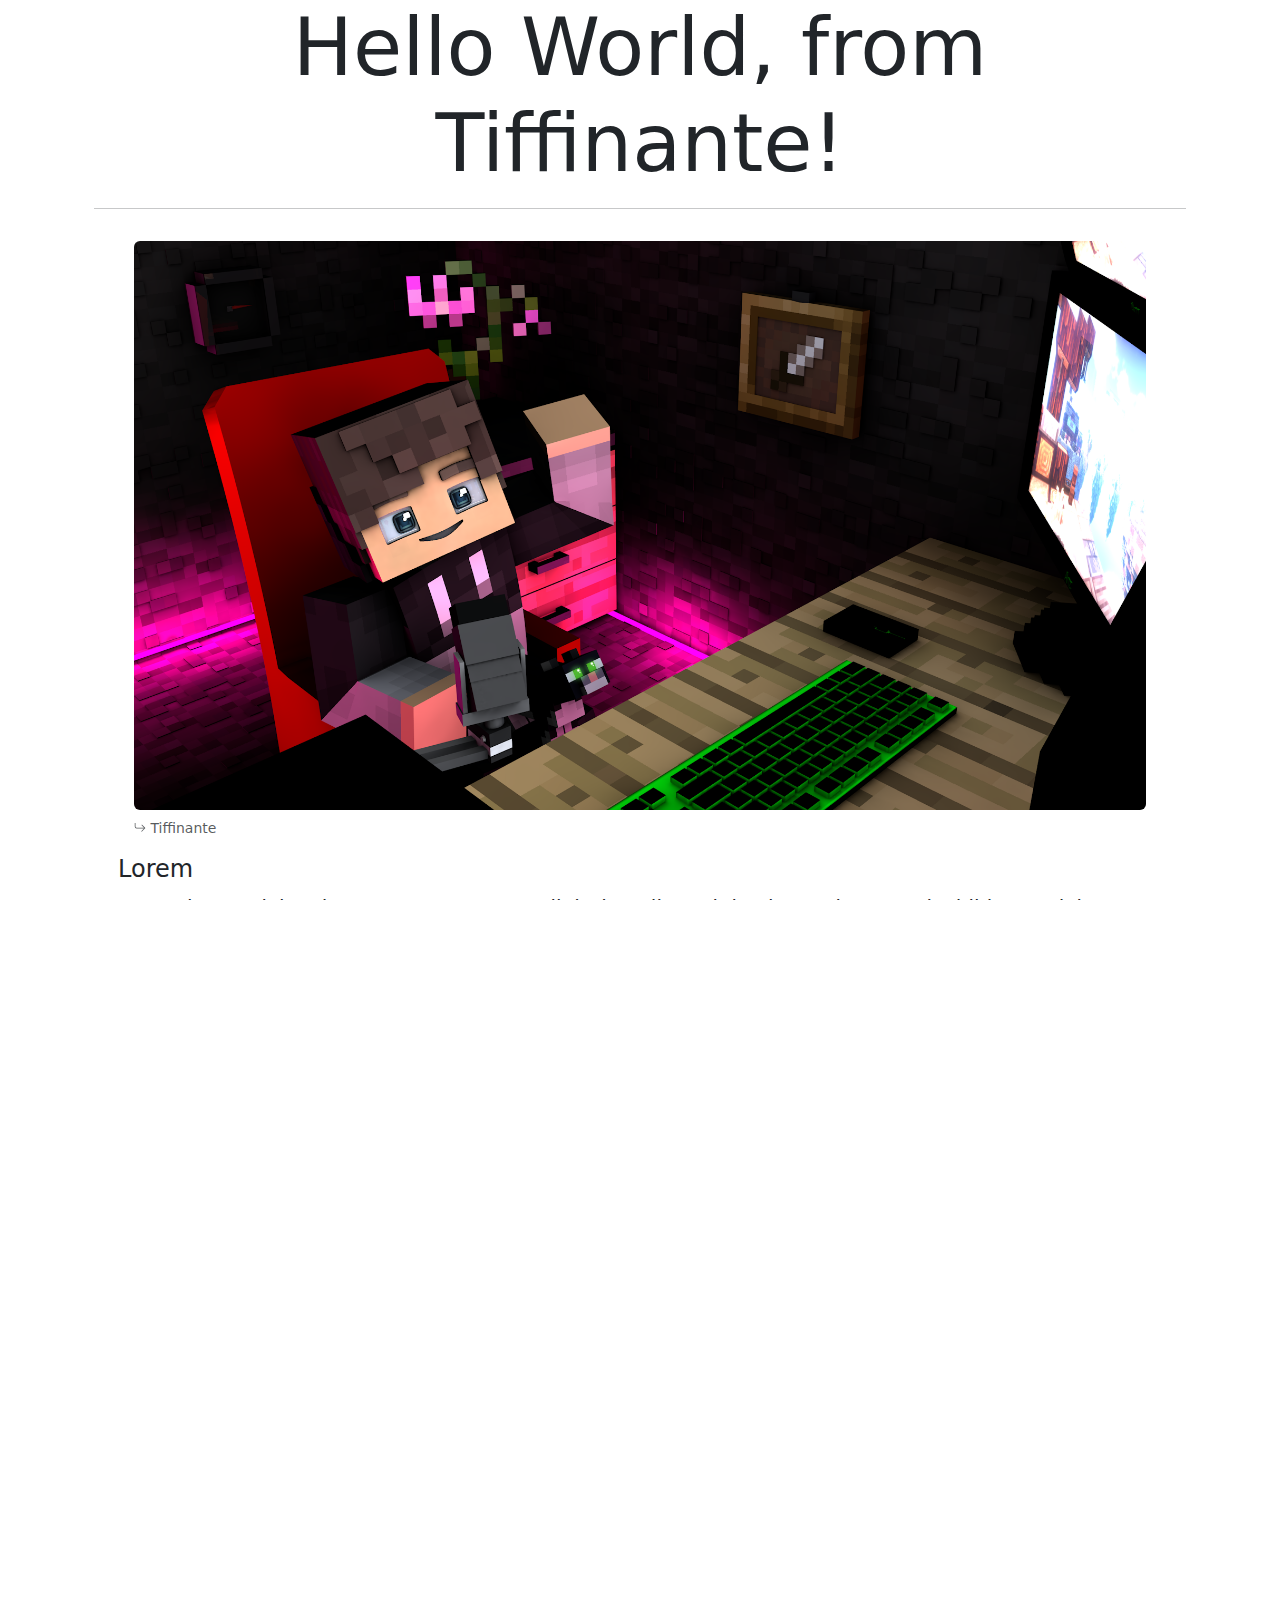
==== hello_world.html @ 12b03b5d "-" ====
<!DOCTYPE html>
<html lang="en">
<head>
    <meta charset="UTF-8">
    <meta name="viewport" content="width=device-width, initial-scale=1.0">
    <!-- css -->
    <link href="https://cdn.jsdelivr.net/npm/bootstrap@5.3.3/dist/css/bootstrap.min.css" rel="stylesheet" integrity="sha384-QWTKZyjpPEjISv5WaRU9OFeRpok6YctnYmDr5pNlyT2bRjXh0JMhjY6hW+ALEwIH" crossorigin="anonymous">
    <link rel="stylesheet" href="./assets/css/style.css">
    <!-- !css -->
    <link rel="icon" type="image/x-icon" href="./assets/img/tiffinante_tr_full_face_128x128.png">
    <title>Hello World, from Tiffinante!</title>
</head>
<body>

<!-- Main content -->
<div class="container">
    <div id="section2" class="container">
        <div class="bg-white ">
            <div class="text-center">
                <h1 class="display-1">Hello World, from Tiffinante!</h1>
            </div>
            <hr>

            <div class="mx-4 text-center">
                <figure class="figure text-start m-3">
                    <img class="img-fluid figure-img rounded" src="./assets/img/PC2-revised.png" alt="">
                    <figcaption class="figure-caption text-right">
                        <svg xmlns="http://www.w3.org/2000/svg" width="12" height="12" fill="currentColor" class="bi bi-arrow-return-right" viewBox="0 2 16 16">
                            <path fill-rule="evenodd" d="M1.5 1.5A.5.5 0 0 0 1 2v4.8a2.5 2.5 0 0 0 2.5 2.5h9.793l-3.347 3.346a.5.5 0 0 0 .708.708l4.2-4.2a.5.5 0 0 0 0-.708l-4-4a.5.5 0 0 0-.708.708L13.293 8.3H3.5A1.5 1.5 0 0 1 2 6.8V2a.5.5 0 0 0-.5-.5"></path>
                        </svg>
                        Tiffinante
                    </figcaption>
                </figure>
            </div>

            <div class="mx-4">
                <h4>Lorem</h4>
                <p class="text-break fs-5">
                    Lorem ipsum dolor sit amet, consectetur adipiscing elit, sed do eiusmod tempor incididunt ut labore et dolore magna aliqua. Elit sed vulputate mi sit amet mauris commodo quis.
                    Erat nam at lectus urna duis convallis convallis. Tellus molestie nunc non blandit massa. Platea dictumst quisque sagittis purus sit. Aliquet nec ullamcorper sit amet. Proin fermentum leo vel orci porta non.
                    Tellus cras adipiscing enim eu turpis egestas pretium aenean pharetra. Aliquam ut porttitor leo a. Mauris pharetra et ultrices neque ornare aenean euismod elementum nisi.
                    At varius vel pharetra vel turpis nunc eget lorem dolor. Venenatis tellus in metus vulputate. Nibh mauris cursus mattis molestie a iaculis at.
                </p>
                <p class="text-break fs-5">
                    Ornare aenean euismod elementum nisi quis eleifend quam adipiscing. Tortor condimentum lacinia quis vel. Quis blandit turpis cursus in hac habitasse platea dictumst quisque.
                    At urna condimentum mattis pellentesque id nibh tortor. In arcu cursus euismod quis viverra nibh. Sed ullamcorper morbi tincidunt ornare massa eget egestas.
                    Enim sed faucibus turpis in eu mi bibendum. Quam elementum pulvinar etiam non quam lacus. Lacinia quis vel eros donec ac odio tempor. Imperdiet dui accumsan sit amet. Porttitor lacus luctus accumsan tortor posuere ac ut consequat.
                </p>
                <p class="text-body-secondary fs-6 text-end py-2">19.05.2024</p>
            </div>
        </div>
    </div>
</div>
<!-- !Main content -->

<div style="height: 5vh;"></div>

<!-- footer -->
<div class="footer">
    <div class="container">
        <footer class="pt-5">
            <div class="row">
                <div class="col-9 col-md-3 mb-4">
                    <h5>Recommended</h5>
                    <ul class="nav flex-column">
                        <li class="nav-item mb-2 hover-right"><a href="./hello_world.html" class="nav-link p-0 text-body-secondary">Hello World</a></li>
                        <li class="nav-item mb-2 hover-right"><a href="./" class="nav-link p-0 text-body-secondary">Home</a></li>
                        <li class="nav-item mb-2 hover-right"><a href="./" class="nav-link p-0 text-body-secondary">Home</a></li>
                        <li class="nav-item mb-2 hover-right"><a href="./" class="nav-link p-0 text-body-secondary">Home</a></li>
                        <li class="nav-item mb-2 hover-right"><a href="./" class="nav-link p-0 text-body-secondary">Home</a></li>
                    </ul>
                </div>

                <div class="col-9 col-md-3 mb-4">
                    <h5>Important</h5>
                    <ul class="nav flex-column">
                        <li class="nav-item mb-2 hover-right"><a href="./" class="nav-link p-0 text-body-secondary">Home</a></li>
                        <li class="nav-item mb-2 hover-right"><a href="/privacy.html" class="nav-link p-0 text-body-secondary">Privacy policy</a></li>
                        <li class="nav-item mb-2 hover-right"><a href="/privacy.html" class="nav-link p-0 text-body-secondary">Imprint</a></li>
                    </ul>
                </div>


                <div class="col-md-5 offset-md-1 mb-3">
                    <form>
                        <h5>Choose a different wallpaper:</h5>
                        <div id="divbackgroundSelect">
                            <div class="d-flex gap-2">
                                <select id="backgroundSelect" class="form-select" disabled>
                                    <option selected>White</option>
                                    <option value="./assets/img/backgrounds/marek-piwnicki-wgsu3WzFZ5c-unsplash.jpg">Bild 1</option>
                                    <option value="./assets/img/backgrounds/marek-piwnicki-zbowrjiVx2c-unsplash.jpg">Bild 2</option>
                                    <option value="./assets/img/backgrounds/marek-piwnicki-ZuI0QS361bg-unsplash.jpg">Bild 3</option>
                                </select>
                                <button id="setBackgroundButton" class="btn btn-success" title="Use selected background image" disabled>Choose</button>
                            </div>
                            <p class="text-body-secondary">Wallpapers from: <a href="https://unsplash.com/de/@marekpiwnicki" target="_blank" class="link-dark link-offset-2 link-underline-opacity-25 link-underline-opacity-100-hover text-body-secondary">Marek Piwnicki - Unsplash</a></p>
                        </div>
                    </form>
                    <div class="float-end">
                        <br>
                        <button onclick="topFunction()" id="upButton" title="Go to the top" class="icon-link icon-link-hover btn btn btn-outline-dark" style="--bs-icon-link-transform: translate3d(0, -.225rem, 0);">
                            Up
                            <svg xmlns="http://www.w3.org/2000/svg" width="16" height="16" fill="currentColor" class="bi bi-arrow-up-short" viewBox="0 0 16 16">
                                <path fill-rule="evenodd" d="M8 12a.5.5 0 0 0 .5-.5V5.707l2.146 2.147a.5.5 0 0 0 .708-.708l-3-3a.5.5 0 0 0-.708 0l-3 3a.5.5 0 1 0 .708.708L7.5 5.707V11.5a.5.5 0 0 0 .5.5"/>
                            </svg>
                        </button>
                    </div>
                </div>
            </div>

            <div class="d-flex flex-column flex-sm-row justify-content-between py-4 my-4 border-top">
                <p class="text-body-secondary">© 2024 Tiffinante.de</p>
                <ul class="list-unstyled d-flex">
                    <li class="ms-3">
                        <a class="text-body-secondary icon-link-hover" style="--bs-icon-link-transform: translate3d(0, -.225rem, 0);" href="https://www.youtube.com/channel/UCrOWsL6hQycFyEP0Y9b-qxw">
                            <svg xmlns="http://www.w3.org/2000/svg" width="20" height="20" fill="currentColor" class="bi bi-youtube" viewBox="0 0 16 16">
                                <path d="M8.051 1.999h.089c.822.003 4.987.033 6.11.335a2.01 2.01 0 0 1 1.415 1.42c.101.38.172.883.22 1.402l.01.104.022.26.008.104c.065.914.073 1.77.074 1.957v.075c-.001.194-.01 1.108-.082 2.06l-.008.105-.009.104c-.05.572-.124 1.14-.235 1.558a2.01 2.01 0 0 1-1.415 1.42c-1.16.312-5.569.334-6.18.335h-.142c-.309 0-1.587-.006-2.927-.052l-.17-.006-.087-.004-.171-.007-.171-.007c-1.11-.049-2.167-.128-2.654-.26a2.01 2.01 0 0 1-1.415-1.419c-.111-.417-.185-.986-.235-1.558L.09 9.82l-.008-.104A31 31 0 0 1 0 7.68v-.123c.002-.215.01-.958.064-1.778l.007-.103.003-.052.008-.104.022-.26.01-.104c.048-.519.119-1.023.22-1.402a2.01 2.01 0 0 1 1.415-1.42c.487-.13 1.544-.21 2.654-.26l.17-.007.172-.006.086-.003.171-.007A100 100 0 0 1 7.858 2zM6.4 5.209v4.818l4.157-2.408z"/>
                            </svg>
                        </a>
                    </li>
                    <li class="ms-3">
                        <a class="text-body-secondary icon-link-hover" style="--bs-icon-link-transform: translate3d(0, -.225rem, 0);" href="https://github.com/Tiffinante">
                            <svg xmlns="http://www.w3.org/2000/svg" width="20" height="20" fill="currentColor" class="bi bi-github" viewBox="0 0 16 16">
                                <path d="M8 0C3.58 0 0 3.58 0 8c0 3.54 2.29 6.53 5.47 7.59.4.07.55-.17.55-.38 0-.19-.01-.82-.01-1.49-2.01.37-2.53-.49-2.69-.94-.09-.23-.48-.94-.82-1.13-.28-.15-.68-.52-.01-.53.63-.01 1.08.58 1.23.82.72 1.21 1.87.87 2.33.66.07-.52.28-.87.51-1.07-1.78-.2-3.64-.89-3.64-3.95 0-.87.31-1.59.82-2.15-.08-.2-.36-1.02.08-2.12 0 0 .67-.21 2.2.82.64-.18 1.32-.27 2-.27s1.36.09 2 .27c1.53-1.04 2.2-.82 2.2-.82.44 1.1.16 1.92.08 2.12.51.56.82 1.27.82 2.15 0 3.07-1.87 3.75-3.65 3.95.29.25.54.73.54 1.48 0 1.07-.01 1.93-.01 2.2 0 .21.15.46.55.38A8.01 8.01 0 0 0 16 8c0-4.42-3.58-8-8-8"/>
                            </svg>
                        </a>
                    </li>
                </ul>
            </div>
        </footer>
    </div>
</div>
<!-- !footer -->

<!-- script -->
<script src="./assets/js/script.js"></script>
<!-- !script -->
</body>
</html>
---- assets/css/style.css ----
/* - smooth scroll - */
* {
    scroll-behavior: smooth;
}



/* - Background - */
body, html {
    margin: 0;
    padding: 0;
    height: 100%;
    width: 100%;
    /* background-color: rgba(0, 0, 0, 0.3); /* filter */
    overflow-x: hidden; /* Prevents horizontal scrolling */
}
.background {
    position: fixed; /* ensures that the image remains static */
    top: 0;
    left: 0;
    width: 100%;
    height: 100%;
    background-size: cover;
    background-position: center;
    z-index: -1; /* Ensure it's behind other content */
}



/* - Animated links - */
.hover-right {
    display: inline-block;
    text-decoration: none; /* Removes the underline from the link */
    transition: transform 0.3s ease; /* Animates the transformation */
}

.hover-right:hover {
    transform: translateX(5px);
}



/* - language changer - */
.tab {
    display: inline-block;
    margin-right: 10px;
    cursor: pointer;
}
.tab.active {
    font-weight: bold;
}
.tab.active img {
    font-weight: bold;
    border-bottom: 2px solid #333;
    margin-bottom: 5px;
}
.content {
    display: none;
}
.content.active {
    display: block;
}



/* - Overwrite Bootstrap - */
.footer {
    background-color: rgb(248, 249, 250);
}
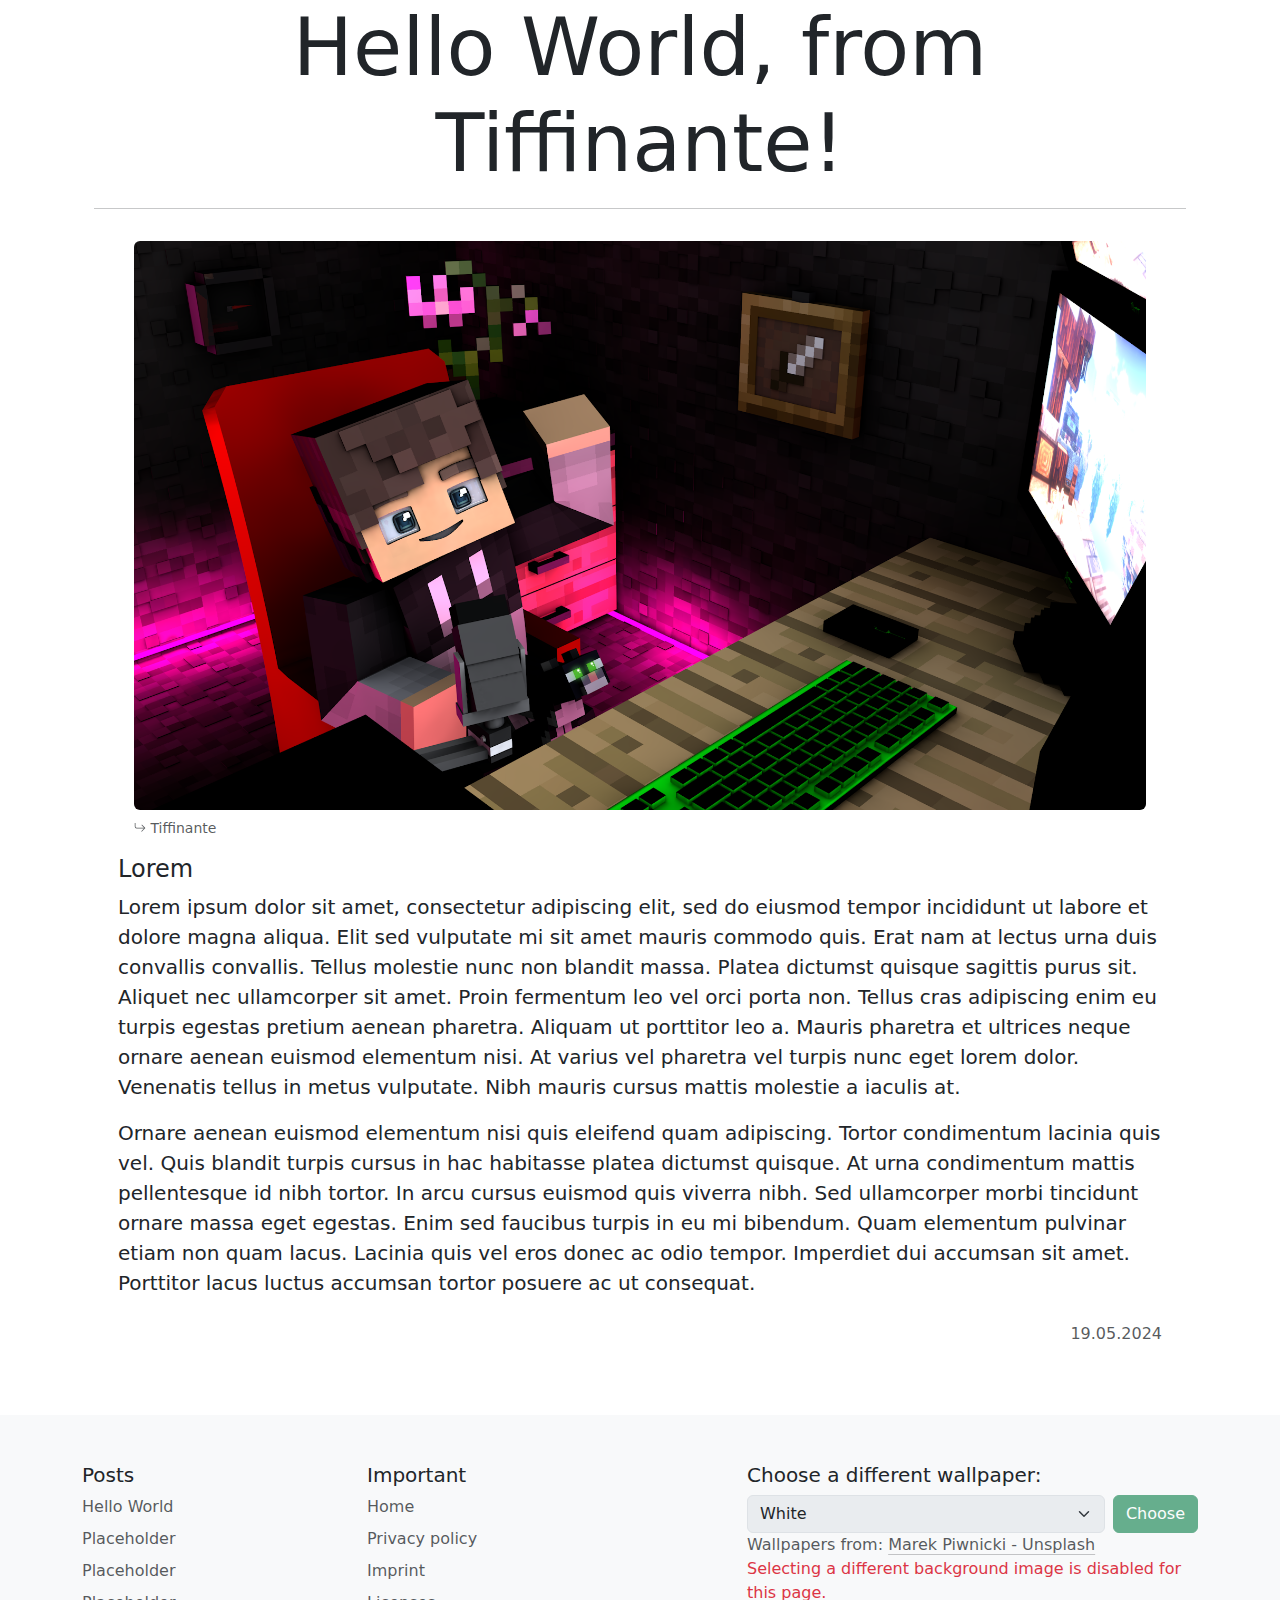
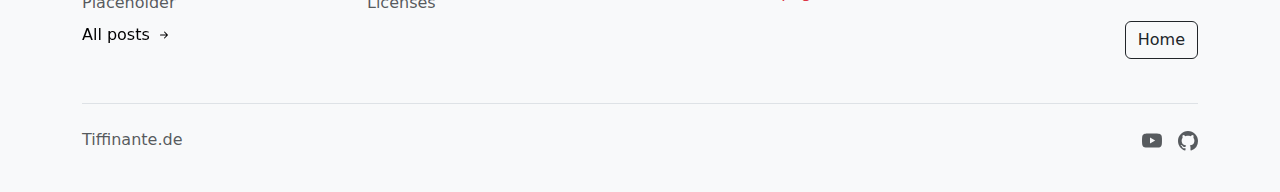
==== commit e576464f: "-" ====
--- a/hello_world.html
+++ b/hello_world.html
@@ -4,17 +4,26 @@
     <meta charset="UTF-8">
     <meta name="viewport" content="width=device-width, initial-scale=1.0">
     <!-- css -->
-    <link href="https://cdn.jsdelivr.net/npm/bootstrap@5.3.3/dist/css/bootstrap.min.css" rel="stylesheet" integrity="sha384-QWTKZyjpPEjISv5WaRU9OFeRpok6YctnYmDr5pNlyT2bRjXh0JMhjY6hW+ALEwIH" crossorigin="anonymous">
+    <!-- <link href="https://cdn.jsdelivr.net/npm/bootstrap@5.3.3/dist/css/bootstrap.min.css" rel="stylesheet" integrity="sha384-QWTKZyjpPEjISv5WaRU9OFeRpok6YctnYmDr5pNlyT2bRjXh0JMhjY6hW+ALEwIH" crossorigin="anonymous"> -->
+    <link rel="stylesheet" href="./assets/css/bootstrap@5.3.3-min.css">
     <link rel="stylesheet" href="./assets/css/style.css">
     <!-- !css -->
-    <link rel="icon" type="image/x-icon" href="./assets/img/tiffinante_tr_full_face_128x128.png">
+    <link rel="icon" type="image/x-icon" href="assets/img/icons/tiffinante_tr_full_face_128x128.png">
     <title>Hello World, from Tiffinante!</title>
 </head>
 <body>
 
+<!-- Button for Scrolling up -->
+<button onclick="topFunction()" id="myBtn" title="Go to top">
+    <svg xmlns="http://www.w3.org/2000/svg" width="16" height="16" fill="currentColor" class="bi bi-arrow-up-short" viewBox="0 0 16 16">
+        <path fill-rule="evenodd" d="M8 12a.5.5 0 0 0 .5-.5V5.707l2.146 2.147a.5.5 0 0 0 .708-.708l-3-3a.5.5 0 0 0-.708 0l-3 3a.5.5 0 1 0 .708.708L7.5 5.707V11.5a.5.5 0 0 0 .5.5"/>
+    </svg>
+</button>
+<!-- Button for Scrolling up -->
+
 <!-- Main content -->
 <div class="container">
-    <div id="section2" class="container">
+    <div class="container">
         <div class="bg-white ">
             <div class="text-center">
                 <h1 class="display-1">Hello World, from Tiffinante!</h1>
@@ -61,13 +70,20 @@
         <footer class="pt-5">
             <div class="row">
                 <div class="col-9 col-md-3 mb-4">
-                    <h5>Recommended</h5>
+                    <h5>Posts</h5>
                     <ul class="nav flex-column">
                         <li class="nav-item mb-2 hover-right"><a href="./hello_world.html" class="nav-link p-0 text-body-secondary">Hello World</a></li>
-                        <li class="nav-item mb-2 hover-right"><a href="./" class="nav-link p-0 text-body-secondary">Home</a></li>
-                        <li class="nav-item mb-2 hover-right"><a href="./" class="nav-link p-0 text-body-secondary">Home</a></li>
-                        <li class="nav-item mb-2 hover-right"><a href="./" class="nav-link p-0 text-body-secondary">Home</a></li>
-                        <li class="nav-item mb-2 hover-right"><a href="./" class="nav-link p-0 text-body-secondary">Home</a></li>
+                        <li class="nav-item mb-2 hover-right"><a href="#" class="nav-link p-0 text-body-secondary">Placeholder</a></li>
+                        <li class="nav-item mb-2 hover-right"><a href="#" class="nav-link p-0 text-body-secondary">Placeholder</a></li>
+                        <li class="nav-item mb-2 hover-right"><a href="#" class="nav-link p-0 text-body-secondary">Placeholder</a></li>
+                        <li class="nav-item mb-2 ">
+                            <a class="icon-link icon-link-hover p-0 text-body-emphasis link-underline link-underline-opacity-0" href="./posts.html">
+                                All posts
+                                <svg xmlns="http://www.w3.org/2000/svg" width="16" height="16" fill="currentColor" class="bi bi-arrow-right-short" viewBox="0 0 16 16">
+                                    <path fill-rule="evenodd" d="M4 8a.5.5 0 0 1 .5-.5h5.793L8.146 5.354a.5.5 0 1 1 .708-.708l3 3a.5.5 0 0 1 0 .708l-3 3a.5.5 0 0 1-.708-.708L10.293 8.5H4.5A.5.5 0 0 1 4 8"/>
+                                </svg>
+                            </a>
+                        </li>
                     </ul>
                 </div>
 
@@ -75,42 +91,44 @@
                     <h5>Important</h5>
                     <ul class="nav flex-column">
                         <li class="nav-item mb-2 hover-right"><a href="./" class="nav-link p-0 text-body-secondary">Home</a></li>
-                        <li class="nav-item mb-2 hover-right"><a href="/privacy.html" class="nav-link p-0 text-body-secondary">Privacy policy</a></li>
-                        <li class="nav-item mb-2 hover-right"><a href="/privacy.html" class="nav-link p-0 text-body-secondary">Imprint</a></li>
+                        <li class="nav-item mb-2 hover-right"><a href="./privacy.html" class="nav-link p-0 text-body-secondary">Privacy policy</a></li>
+                        <li class="nav-item mb-2 hover-right"><a href="./privacy.html" class="nav-link p-0 text-body-secondary">Imprint</a></li>
+                        <li class="nav-item mb-2 hover-right"><a href="./licensing.html" class="nav-link p-0 text-body-secondary">Licenses</a></li>
                     </ul>
                 </div>
 
 
                 <div class="col-md-5 offset-md-1 mb-3">
                     <form>
-                        <h5>Choose a different wallpaper:</h5>
+                        <label for="backgroundSelect" class="h5">Choose a different wallpaper:</label>
                         <div id="divbackgroundSelect">
                             <div class="d-flex gap-2">
                                 <select id="backgroundSelect" class="form-select" disabled>
                                     <option selected>White</option>
-                                    <option value="./assets/img/backgrounds/marek-piwnicki-wgsu3WzFZ5c-unsplash.jpg">Bild 1</option>
-                                    <option value="./assets/img/backgrounds/marek-piwnicki-zbowrjiVx2c-unsplash.jpg">Bild 2</option>
-                                    <option value="./assets/img/backgrounds/marek-piwnicki-ZuI0QS361bg-unsplash.jpg">Bild 3</option>
+                                    <option value="./assets/img/backgrounds/marek-piwnicki-wgsu3WzFZ5c-unsplash.jpg">Wallpaper 1</option>
+                                    <option value="./assets/img/backgrounds/marek-piwnicki-zbowrjiVx2c-unsplash.jpg">Wallpaper 2</option>
+                                    <option value="./assets/img/backgrounds/marek-piwnicki-ZuI0QS361bg-unsplash.jpg">Wallpaper 3</option>
                                 </select>
                                 <button id="setBackgroundButton" class="btn btn-success" title="Use selected background image" disabled>Choose</button>
                             </div>
-                            <p class="text-body-secondary">Wallpapers from: <a href="https://unsplash.com/de/@marekpiwnicki" target="_blank" class="link-dark link-offset-2 link-underline-opacity-25 link-underline-opacity-100-hover text-body-secondary">Marek Piwnicki - Unsplash</a></p>
+                            <p class="text-body-secondary mb-0">Wallpapers from: <a href="https://unsplash.com/de/@marekpiwnicki" target="_blank" class="link-dark link-offset-2 link-underline-opacity-25 link-underline-opacity-100-hover text-body-secondary">Marek Piwnicki - Unsplash</a></p>
+                            <p class="text-danger">Selecting a different background image is disabled for this page.</p>
                         </div>
                     </form>
                     <div class="float-end">
-                        <br>
-                        <button onclick="topFunction()" id="upButton" title="Go to the top" class="icon-link icon-link-hover btn btn btn-outline-dark" style="--bs-icon-link-transform: translate3d(0, -.225rem, 0);">
-                            Up
-                            <svg xmlns="http://www.w3.org/2000/svg" width="16" height="16" fill="currentColor" class="bi bi-arrow-up-short" viewBox="0 0 16 16">
-                                <path fill-rule="evenodd" d="M8 12a.5.5 0 0 0 .5-.5V5.707l2.146 2.147a.5.5 0 0 0 .708-.708l-3-3a.5.5 0 0 0-.708 0l-3 3a.5.5 0 1 0 .708.708L7.5 5.707V11.5a.5.5 0 0 0 .5.5"/>
-                            </svg>
-                        </button>
+                        <a class="btn btn btn-outline-dark" title="Back to home page" href="./index.html">
+                            Home
+                        </a>
                     </div>
                 </div>
             </div>
 
             <div class="d-flex flex-column flex-sm-row justify-content-between py-4 my-4 border-top">
-                <p class="text-body-secondary">© 2024 Tiffinante.de</p>
+                <p class="text-body-secondary">
+                    <a href="https://tiffinante.de" class="link-offset-2 link-underline link-underline-opacity-0 text-body-secondary">
+                        Tiffinante.de
+                    </a>
+                </p>
                 <ul class="list-unstyled d-flex">
                     <li class="ms-3">
                         <a class="text-body-secondary icon-link-hover" style="--bs-icon-link-transform: translate3d(0, -.225rem, 0);" href="https://www.youtube.com/channel/UCrOWsL6hQycFyEP0Y9b-qxw">
--- a/assets/css/bootstrap@5.3.3-min.css
+++ b/assets/css/bootstrap@5.3.3-min.css
@@ -0,0 +1,12057 @@
+@charset "UTF-8";
+/*!
+ * Bootstrap  v5.3.3 (https://getbootstrap.com/)
+ * Copyright 2011-2024 The Bootstrap Authors
+ * Licensed under MIT (https://github.com/twbs/bootstrap/blob/main/LICENSE)
+ */
+:root,
+[data-bs-theme=light] {
+    --bs-blue: #0d6efd;
+    --bs-indigo: #6610f2;
+    --bs-purple: #6f42c1;
+    --bs-pink: #d63384;
+    --bs-red: #dc3545;
+    --bs-orange: #fd7e14;
+    --bs-yellow: #ffc107;
+    --bs-green: #198754;
+    --bs-teal: #20c997;
+    --bs-cyan: #0dcaf0;
+    --bs-black: #000;
+    --bs-white: #fff;
+    --bs-gray: #6c757d;
+    --bs-gray-dark: #343a40;
+    --bs-gray-100: #f8f9fa;
+    --bs-gray-200: #e9ecef;
+    --bs-gray-300: #dee2e6;
+    --bs-gray-400: #ced4da;
+    --bs-gray-500: #adb5bd;
+    --bs-gray-600: #6c757d;
+    --bs-gray-700: #495057;
+    --bs-gray-800: #343a40;
+    --bs-gray-900: #212529;
+    --bs-primary: #0d6efd;
+    --bs-secondary: #6c757d;
+    --bs-success: #198754;
+    --bs-info: #0dcaf0;
+    --bs-warning: #ffc107;
+    --bs-danger: #dc3545;
+    --bs-light: #f8f9fa;
+    --bs-dark: #212529;
+    --bs-primary-rgb: 13, 110, 253;
+    --bs-secondary-rgb: 108, 117, 125;
+    --bs-success-rgb: 25, 135, 84;
+    --bs-info-rgb: 13, 202, 240;
+    --bs-warning-rgb: 255, 193, 7;
+    --bs-danger-rgb: 220, 53, 69;
+    --bs-light-rgb: 248, 249, 250;
+    --bs-dark-rgb: 33, 37, 41;
+    --bs-primary-text-emphasis: #052c65;
+    --bs-secondary-text-emphasis: #2b2f32;
+    --bs-success-text-emphasis: #0a3622;
+    --bs-info-text-emphasis: #055160;
+    --bs-warning-text-emphasis: #664d03;
+    --bs-danger-text-emphasis: #58151c;
+    --bs-light-text-emphasis: #495057;
+    --bs-dark-text-emphasis: #495057;
+    --bs-primary-bg-subtle: #cfe2ff;
+    --bs-secondary-bg-subtle: #e2e3e5;
+    --bs-success-bg-subtle: #d1e7dd;
+    --bs-info-bg-subtle: #cff4fc;
+    --bs-warning-bg-subtle: #fff3cd;
+    --bs-danger-bg-subtle: #f8d7da;
+    --bs-light-bg-subtle: #fcfcfd;
+    --bs-dark-bg-subtle: #ced4da;
+    --bs-primary-border-subtle: #9ec5fe;
+    --bs-secondary-border-subtle: #c4c8cb;
+    --bs-success-border-subtle: #a3cfbb;
+    --bs-info-border-subtle: #9eeaf9;
+    --bs-warning-border-subtle: #ffe69c;
+    --bs-danger-border-subtle: #f1aeb5;
+    --bs-light-border-subtle: #e9ecef;
+    --bs-dark-border-subtle: #adb5bd;
+    --bs-white-rgb: 255, 255, 255;
+    --bs-black-rgb: 0, 0, 0;
+    --bs-font-sans-serif: system-ui, -apple-system, "Segoe UI", Roboto, "Helvetica Neue", "Noto Sans", "Liberation Sans", Arial, sans-serif, "Apple Color Emoji", "Segoe UI Emoji", "Segoe UI Symbol", "Noto Color Emoji";
+    --bs-font-monospace: SFMono-Regular, Menlo, Monaco, Consolas, "Liberation Mono", "Courier New", monospace;
+    --bs-gradient: linear-gradient(180deg, rgba(255, 255, 255, 0.15), rgba(255, 255, 255, 0));
+    --bs-body-font-family: var(--bs-font-sans-serif);
+    --bs-body-font-size: 1rem;
+    --bs-body-font-weight: 400;
+    --bs-body-line-height: 1.5;
+    --bs-body-color: #212529;
+    --bs-body-color-rgb: 33, 37, 41;
+    --bs-body-bg: #fff;
+    --bs-body-bg-rgb: 255, 255, 255;
+    --bs-emphasis-color: #000;
+    --bs-emphasis-color-rgb: 0, 0, 0;
+    --bs-secondary-color: rgba(33, 37, 41, 0.75);
+    --bs-secondary-color-rgb: 33, 37, 41;
+    --bs-secondary-bg: #e9ecef;
+    --bs-secondary-bg-rgb: 233, 236, 239;
+    --bs-tertiary-color: rgba(33, 37, 41, 0.5);
+    --bs-tertiary-color-rgb: 33, 37, 41;
+    --bs-tertiary-bg: #f8f9fa;
+    --bs-tertiary-bg-rgb: 248, 249, 250;
+    --bs-heading-color: inherit;
+    --bs-link-color: #0d6efd;
+    --bs-link-color-rgb: 13, 110, 253;
+    --bs-link-decoration: underline;
+    --bs-link-hover-color: #0a58ca;
+    --bs-link-hover-color-rgb: 10, 88, 202;
+    --bs-code-color: #d63384;
+    --bs-highlight-color: #212529;
+    --bs-highlight-bg: #fff3cd;
+    --bs-border-width: 1px;
+    --bs-border-style: solid;
+    --bs-border-color: #dee2e6;
+    --bs-border-color-translucent: rgba(0, 0, 0, 0.175);
+    --bs-border-radius: 0.375rem;
+    --bs-border-radius-sm: 0.25rem;
+    --bs-border-radius-lg: 0.5rem;
+    --bs-border-radius-xl: 1rem;
+    --bs-border-radius-xxl: 2rem;
+    --bs-border-radius-2xl: var(--bs-border-radius-xxl);
+    --bs-border-radius-pill: 50rem;
+    --bs-box-shadow: 0 0.5rem 1rem rgba(0, 0, 0, 0.15);
+    --bs-box-shadow-sm: 0 0.125rem 0.25rem rgba(0, 0, 0, 0.075);
+    --bs-box-shadow-lg: 0 1rem 3rem rgba(0, 0, 0, 0.175);
+    --bs-box-shadow-inset: inset 0 1px 2px rgba(0, 0, 0, 0.075);
+    --bs-focus-ring-width: 0.25rem;
+    --bs-focus-ring-opacity: 0.25;
+    --bs-focus-ring-color: rgba(13, 110, 253, 0.25);
+    --bs-form-valid-color: #198754;
+    --bs-form-valid-border-color: #198754;
+    --bs-form-invalid-color: #dc3545;
+    --bs-form-invalid-border-color: #dc3545;
+}
+
+[data-bs-theme=dark] {
+    color-scheme: dark;
+    --bs-body-color: #dee2e6;
+    --bs-body-color-rgb: 222, 226, 230;
+    --bs-body-bg: #212529;
+    --bs-body-bg-rgb: 33, 37, 41;
+    --bs-emphasis-color: #fff;
+    --bs-emphasis-color-rgb: 255, 255, 255;
+    --bs-secondary-color: rgba(222, 226, 230, 0.75);
+    --bs-secondary-color-rgb: 222, 226, 230;
+    --bs-secondary-bg: #343a40;
+    --bs-secondary-bg-rgb: 52, 58, 64;
+    --bs-tertiary-color: rgba(222, 226, 230, 0.5);
+    --bs-tertiary-color-rgb: 222, 226, 230;
+    --bs-tertiary-bg: #2b3035;
+    --bs-tertiary-bg-rgb: 43, 48, 53;
+    --bs-primary-text-emphasis: #6ea8fe;
+    --bs-secondary-text-emphasis: #a7acb1;
+    --bs-success-text-emphasis: #75b798;
+    --bs-info-text-emphasis: #6edff6;
+    --bs-warning-text-emphasis: #ffda6a;
+    --bs-danger-text-emphasis: #ea868f;
+    --bs-light-text-emphasis: #f8f9fa;
+    --bs-dark-text-emphasis: #dee2e6;
+    --bs-primary-bg-subtle: #031633;
+    --bs-secondary-bg-subtle: #161719;
+    --bs-success-bg-subtle: #051b11;
+    --bs-info-bg-subtle: #032830;
+    --bs-warning-bg-subtle: #332701;
+    --bs-danger-bg-subtle: #2c0b0e;
+    --bs-light-bg-subtle: #343a40;
+    --bs-dark-bg-subtle: #1a1d20;
+    --bs-primary-border-subtle: #084298;
+    --bs-secondary-border-subtle: #41464b;
+    --bs-success-border-subtle: #0f5132;
+    --bs-info-border-subtle: #087990;
+    --bs-warning-border-subtle: #997404;
+    --bs-danger-border-subtle: #842029;
+    --bs-light-border-subtle: #495057;
+    --bs-dark-border-subtle: #343a40;
+    --bs-heading-color: inherit;
+    --bs-link-color: #6ea8fe;
+    --bs-link-hover-color: #8bb9fe;
+    --bs-link-color-rgb: 110, 168, 254;
+    --bs-link-hover-color-rgb: 139, 185, 254;
+    --bs-code-color: #e685b5;
+    --bs-highlight-color: #dee2e6;
+    --bs-highlight-bg: #664d03;
+    --bs-border-color: #495057;
+    --bs-border-color-translucent: rgba(255, 255, 255, 0.15);
+    --bs-form-valid-color: #75b798;
+    --bs-form-valid-border-color: #75b798;
+    --bs-form-invalid-color: #ea868f;
+    --bs-form-invalid-border-color: #ea868f;
+}
+
+*,
+*::before,
+*::after {
+    box-sizing: border-box;
+}
+
+@media (prefers-reduced-motion: no-preference) {
+    :root {
+        scroll-behavior: smooth;
+    }
+}
+
+body {
+    margin: 0;
+    font-family: var(--bs-body-font-family);
+    font-size: var(--bs-body-font-size);
+    font-weight: var(--bs-body-font-weight);
+    line-height: var(--bs-body-line-height);
+    color: var(--bs-body-color);
+    text-align: var(--bs-body-text-align);
+    background-color: var(--bs-body-bg);
+    -webkit-text-size-adjust: 100%;
+    -webkit-tap-highlight-color: rgba(0, 0, 0, 0);
+}
+
+hr {
+    margin: 1rem 0;
+    color: inherit;
+    border: 0;
+    border-top: var(--bs-border-width) solid;
+    opacity: 0.25;
+}
+
+h6, .h6, h5, .h5, h4, .h4, h3, .h3, h2, .h2, h1, .h1 {
+    margin-top: 0;
+    margin-bottom: 0.5rem;
+    font-weight: 500;
+    line-height: 1.2;
+    color: var(--bs-heading-color);
+}
+
+h1, .h1 {
+    font-size: calc(1.375rem + 1.5vw);
+}
+@media (min-width: 1200px) {
+    h1, .h1 {
+        font-size: 2.5rem;
+    }
+}
+
+h2, .h2 {
+    font-size: calc(1.325rem + 0.9vw);
+}
+@media (min-width: 1200px) {
+    h2, .h2 {
+        font-size: 2rem;
+    }
+}
+
+h3, .h3 {
+    font-size: calc(1.3rem + 0.6vw);
+}
+@media (min-width: 1200px) {
+    h3, .h3 {
+        font-size: 1.75rem;
+    }
+}
+
+h4, .h4 {
+    font-size: calc(1.275rem + 0.3vw);
+}
+@media (min-width: 1200px) {
+    h4, .h4 {
+        font-size: 1.5rem;
+    }
+}
+
+h5, .h5 {
+    font-size: 1.25rem;
+}
+
+h6, .h6 {
+    font-size: 1rem;
+}
+
+p {
+    margin-top: 0;
+    margin-bottom: 1rem;
+}
+
+abbr[title] {
+    -webkit-text-decoration: underline dotted;
+    text-decoration: underline dotted;
+    cursor: help;
+    -webkit-text-decoration-skip-ink: none;
+    text-decoration-skip-ink: none;
+}
+
+address {
+    margin-bottom: 1rem;
+    font-style: normal;
+    line-height: inherit;
+}
+
+ol,
+ul {
+    padding-left: 2rem;
+}
+
+ol,
+ul,
+dl {
+    margin-top: 0;
+    margin-bottom: 1rem;
+}
+
+ol ol,
+ul ul,
+ol ul,
+ul ol {
+    margin-bottom: 0;
+}
+
+dt {
+    font-weight: 700;
+}
+
+dd {
+    margin-bottom: 0.5rem;
+    margin-left: 0;
+}
+
+blockquote {
+    margin: 0 0 1rem;
+}
+
+b,
+strong {
+    font-weight: bolder;
+}
+
+small, .small {
+    font-size: 0.875em;
+}
+
+mark, .mark {
+    padding: 0.1875em;
+    color: var(--bs-highlight-color);
+    background-color: var(--bs-highlight-bg);
+}
+
+sub,
+sup {
+    position: relative;
+    font-size: 0.75em;
+    line-height: 0;
+    vertical-align: baseline;
+}
+
+sub {
+    bottom: -0.25em;
+}
+
+sup {
+    top: -0.5em;
+}
+
+a {
+    color: rgba(var(--bs-link-color-rgb), var(--bs-link-opacity, 1));
+    text-decoration: underline;
+}
+a:hover {
+    --bs-link-color-rgb: var(--bs-link-hover-color-rgb);
+}
+
+a:not([href]):not([class]), a:not([href]):not([class]):hover {
+    color: inherit;
+    text-decoration: none;
+}
+
+pre,
+code,
+kbd,
+samp {
+    font-family: var(--bs-font-monospace);
+    font-size: 1em;
+}
+
+pre {
+    display: block;
+    margin-top: 0;
+    margin-bottom: 1rem;
+    overflow: auto;
+    font-size: 0.875em;
+}
+pre code {
+    font-size: inherit;
+    color: inherit;
+    word-break: normal;
+}
+
+code {
+    font-size: 0.875em;
+    color: var(--bs-code-color);
+    word-wrap: break-word;
+}
+a > code {
+    color: inherit;
+}
+
+kbd {
+    padding: 0.1875rem 0.375rem;
+    font-size: 0.875em;
+    color: var(--bs-body-bg);
+    background-color: var(--bs-body-color);
+    border-radius: 0.25rem;
+}
+kbd kbd {
+    padding: 0;
+    font-size: 1em;
+}
+
+figure {
+    margin: 0 0 1rem;
+}
+
+img,
+svg {
+    vertical-align: middle;
+}
+
+table {
+    caption-side: bottom;
+    border-collapse: collapse;
+}
+
+caption {
+    padding-top: 0.5rem;
+    padding-bottom: 0.5rem;
+    color: var(--bs-secondary-color);
+    text-align: left;
+}
+
+th {
+    text-align: inherit;
+    text-align: -webkit-match-parent;
+}
+
+thead,
+tbody,
+tfoot,
+tr,
+td,
+th {
+    border-color: inherit;
+    border-style: solid;
+    border-width: 0;
+}
+
+label {
+    display: inline-block;
+}
+
+button {
+    border-radius: 0;
+}
+
+button:focus:not(:focus-visible) {
+    outline: 0;
+}
+
+input,
+button,
+select,
+optgroup,
+textarea {
+    margin: 0;
+    font-family: inherit;
+    font-size: inherit;
+    line-height: inherit;
+}
+
+button,
+select {
+    text-transform: none;
+}
+
+[role=button] {
+    cursor: pointer;
+}
+
+select {
+    word-wrap: normal;
+}
+select:disabled {
+    opacity: 1;
+}
+
+[list]:not([type=date]):not([type=datetime-local]):not([type=month]):not([type=week]):not([type=time])::-webkit-calendar-picker-indicator {
+    display: none !important;
+}
+
+button,
+[type=button],
+[type=reset],
+[type=submit] {
+    -webkit-appearance: button;
+}
+button:not(:disabled),
+[type=button]:not(:disabled),
+[type=reset]:not(:disabled),
+[type=submit]:not(:disabled) {
+    cursor: pointer;
+}
+
+::-moz-focus-inner {
+    padding: 0;
+    border-style: none;
+}
+
+textarea {
+    resize: vertical;
+}
+
+fieldset {
+    min-width: 0;
+    padding: 0;
+    margin: 0;
+    border: 0;
+}
+
+legend {
+    float: left;
+    width: 100%;
+    padding: 0;
+    margin-bottom: 0.5rem;
+    font-size: calc(1.275rem + 0.3vw);
+    line-height: inherit;
+}
+@media (min-width: 1200px) {
+    legend {
+        font-size: 1.5rem;
+    }
+}
+legend + * {
+    clear: left;
+}
+
+::-webkit-datetime-edit-fields-wrapper,
+::-webkit-datetime-edit-text,
+::-webkit-datetime-edit-minute,
+::-webkit-datetime-edit-hour-field,
+::-webkit-datetime-edit-day-field,
+::-webkit-datetime-edit-month-field,
+::-webkit-datetime-edit-year-field {
+    padding: 0;
+}
+
+::-webkit-inner-spin-button {
+    height: auto;
+}
+
+[type=search] {
+    -webkit-appearance: textfield;
+    outline-offset: -2px;
+}
+
+/* rtl:raw:
+[type="tel"],
+[type="url"],
+[type="email"],
+[type="number"] {
+  direction: ltr;
+}
+*/
+::-webkit-search-decoration {
+    -webkit-appearance: none;
+}
+
+::-webkit-color-swatch-wrapper {
+    padding: 0;
+}
+
+::-webkit-file-upload-button {
+    font: inherit;
+    -webkit-appearance: button;
+}
+
+::file-selector-button {
+    font: inherit;
+    -webkit-appearance: button;
+}
+
+output {
+    display: inline-block;
+}
+
+iframe {
+    border: 0;
+}
+
+summary {
+    display: list-item;
+    cursor: pointer;
+}
+
+progress {
+    vertical-align: baseline;
+}
+
+[hidden] {
+    display: none !important;
+}
+
+.lead {
+    font-size: 1.25rem;
+    font-weight: 300;
+}
+
+.display-1 {
+    font-size: calc(1.625rem + 4.5vw);
+    font-weight: 300;
+    line-height: 1.2;
+}
+@media (min-width: 1200px) {
+    .display-1 {
+        font-size: 5rem;
+    }
+}
+
+.display-2 {
+    font-size: calc(1.575rem + 3.9vw);
+    font-weight: 300;
+    line-height: 1.2;
+}
+@media (min-width: 1200px) {
+    .display-2 {
+        font-size: 4.5rem;
+    }
+}
+
+.display-3 {
+    font-size: calc(1.525rem + 3.3vw);
+    font-weight: 300;
+    line-height: 1.2;
+}
+@media (min-width: 1200px) {
+    .display-3 {
+        font-size: 4rem;
+    }
+}
+
+.display-4 {
+    font-size: calc(1.475rem + 2.7vw);
+    font-weight: 300;
+    line-height: 1.2;
+}
+@media (min-width: 1200px) {
+    .display-4 {
+        font-size: 3.5rem;
+    }
+}
+
+.display-5 {
+    font-size: calc(1.425rem + 2.1vw);
+    font-weight: 300;
+    line-height: 1.2;
+}
+@media (min-width: 1200px) {
+    .display-5 {
+        font-size: 3rem;
+    }
+}
+
+.display-6 {
+    font-size: calc(1.375rem + 1.5vw);
+    font-weight: 300;
+    line-height: 1.2;
+}
+@media (min-width: 1200px) {
+    .display-6 {
+        font-size: 2.5rem;
+    }
+}
+
+.list-unstyled {
+    padding-left: 0;
+    list-style: none;
+}
+
+.list-inline {
+    padding-left: 0;
+    list-style: none;
+}
+
+.list-inline-item {
+    display: inline-block;
+}
+.list-inline-item:not(:last-child) {
+    margin-right: 0.5rem;
+}
+
+.initialism {
+    font-size: 0.875em;
+    text-transform: uppercase;
+}
+
+.blockquote {
+    margin-bottom: 1rem;
+    font-size: 1.25rem;
+}
+.blockquote > :last-child {
+    margin-bottom: 0;
+}
+
+.blockquote-footer {
+    margin-top: -1rem;
+    margin-bottom: 1rem;
+    font-size: 0.875em;
+    color: #6c757d;
+}
+.blockquote-footer::before {
+    content: "— ";
+}
+
+.img-fluid {
+    max-width: 100%;
+    height: auto;
+}
+
+.img-thumbnail {
+    padding: 0.25rem;
+    background-color: var(--bs-body-bg);
+    border: var(--bs-border-width) solid var(--bs-border-color);
+    border-radius: var(--bs-border-radius);
+    max-width: 100%;
+    height: auto;
+}
+
+.figure {
+    display: inline-block;
+}
+
+.figure-img {
+    margin-bottom: 0.5rem;
+    line-height: 1;
+}
+
+.figure-caption {
+    font-size: 0.875em;
+    color: var(--bs-secondary-color);
+}
+
+.container,
+.container-fluid,
+.container-xxl,
+.container-xl,
+.container-lg,
+.container-md,
+.container-sm {
+    --bs-gutter-x: 1.5rem;
+    --bs-gutter-y: 0;
+    width: 100%;
+    padding-right: calc(var(--bs-gutter-x) * 0.5);
+    padding-left: calc(var(--bs-gutter-x) * 0.5);
+    margin-right: auto;
+    margin-left: auto;
+}
+
+@media (min-width: 576px) {
+    .container-sm, .container {
+        max-width: 540px;
+    }
+}
+@media (min-width: 768px) {
+    .container-md, .container-sm, .container {
+        max-width: 720px;
+    }
+}
+@media (min-width: 992px) {
+    .container-lg, .container-md, .container-sm, .container {
+        max-width: 960px;
+    }
+}
+@media (min-width: 1200px) {
+    .container-xl, .container-lg, .container-md, .container-sm, .container {
+        max-width: 1140px;
+    }
+}
+@media (min-width: 1400px) {
+    .container-xxl, .container-xl, .container-lg, .container-md, .container-sm, .container {
+        max-width: 1320px;
+    }
+}
+:root {
+    --bs-breakpoint-xs: 0;
+    --bs-breakpoint-sm: 576px;
+    --bs-breakpoint-md: 768px;
+    --bs-breakpoint-lg: 992px;
+    --bs-breakpoint-xl: 1200px;
+    --bs-breakpoint-xxl: 1400px;
+}
+
+.row {
+    --bs-gutter-x: 1.5rem;
+    --bs-gutter-y: 0;
+    display: flex;
+    flex-wrap: wrap;
+    margin-top: calc(-1 * var(--bs-gutter-y));
+    margin-right: calc(-0.5 * var(--bs-gutter-x));
+    margin-left: calc(-0.5 * var(--bs-gutter-x));
+}
+.row > * {
+    flex-shrink: 0;
+    width: 100%;
+    max-width: 100%;
+    padding-right: calc(var(--bs-gutter-x) * 0.5);
+    padding-left: calc(var(--bs-gutter-x) * 0.5);
+    margin-top: var(--bs-gutter-y);
+}
+
+.col {
+    flex: 1 0 0%;
+}
+
+.row-cols-auto > * {
+    flex: 0 0 auto;
+    width: auto;
+}
+
+.row-cols-1 > * {
+    flex: 0 0 auto;
+    width: 100%;
+}
+
+.row-cols-2 > * {
+    flex: 0 0 auto;
+    width: 50%;
+}
+
+.row-cols-3 > * {
+    flex: 0 0 auto;
+    width: 33.33333333%;
+}
+
+.row-cols-4 > * {
+    flex: 0 0 auto;
+    width: 25%;
+}
+
+.row-cols-5 > * {
+    flex: 0 0 auto;
+    width: 20%;
+}
+
+.row-cols-6 > * {
+    flex: 0 0 auto;
+    width: 16.66666667%;
+}
+
+.col-auto {
+    flex: 0 0 auto;
+    width: auto;
+}
+
+.col-1 {
+    flex: 0 0 auto;
+    width: 8.33333333%;
+}
+
+.col-2 {
+    flex: 0 0 auto;
+    width: 16.66666667%;
+}
+
+.col-3 {
+    flex: 0 0 auto;
+    width: 25%;
+}
+
+.col-4 {
+    flex: 0 0 auto;
+    width: 33.33333333%;
+}
+
+.col-5 {
+    flex: 0 0 auto;
+    width: 41.66666667%;
+}
+
+.col-6 {
+    flex: 0 0 auto;
+    width: 50%;
+}
+
+.col-7 {
+    flex: 0 0 auto;
+    width: 58.33333333%;
+}
+
+.col-8 {
+    flex: 0 0 auto;
+    width: 66.66666667%;
+}
+
+.col-9 {
+    flex: 0 0 auto;
+    width: 75%;
+}
+
+.col-10 {
+    flex: 0 0 auto;
+    width: 83.33333333%;
+}
+
+.col-11 {
+    flex: 0 0 auto;
+    width: 91.66666667%;
+}
+
+.col-12 {
+    flex: 0 0 auto;
+    width: 100%;
+}
+
+.offset-1 {
+    margin-left: 8.33333333%;
+}
+
+.offset-2 {
+    margin-left: 16.66666667%;
+}
+
+.offset-3 {
+    margin-left: 25%;
+}
+
+.offset-4 {
+    margin-left: 33.33333333%;
+}
+
+.offset-5 {
+    margin-left: 41.66666667%;
+}
+
+.offset-6 {
+    margin-left: 50%;
+}
+
+.offset-7 {
+    margin-left: 58.33333333%;
+}
+
+.offset-8 {
+    margin-left: 66.66666667%;
+}
+
+.offset-9 {
+    margin-left: 75%;
+}
+
+.offset-10 {
+    margin-left: 83.33333333%;
+}
+
+.offset-11 {
+    margin-left: 91.66666667%;
+}
+
+.g-0,
+.gx-0 {
+    --bs-gutter-x: 0;
+}
+
+.g-0,
+.gy-0 {
+    --bs-gutter-y: 0;
+}
+
+.g-1,
+.gx-1 {
+    --bs-gutter-x: 0.25rem;
+}
+
+.g-1,
+.gy-1 {
+    --bs-gutter-y: 0.25rem;
+}
+
+.g-2,
+.gx-2 {
+    --bs-gutter-x: 0.5rem;
+}
+
+.g-2,
+.gy-2 {
+    --bs-gutter-y: 0.5rem;
+}
+
+.g-3,
+.gx-3 {
+    --bs-gutter-x: 1rem;
+}
+
+.g-3,
+.gy-3 {
+    --bs-gutter-y: 1rem;
+}
+
+.g-4,
+.gx-4 {
+    --bs-gutter-x: 1.5rem;
+}
+
+.g-4,
+.gy-4 {
+    --bs-gutter-y: 1.5rem;
+}
+
+.g-5,
+.gx-5 {
+    --bs-gutter-x: 3rem;
+}
+
+.g-5,
+.gy-5 {
+    --bs-gutter-y: 3rem;
+}
+
+@media (min-width: 576px) {
+    .col-sm {
+        flex: 1 0 0%;
+    }
+    .row-cols-sm-auto > * {
+        flex: 0 0 auto;
+        width: auto;
+    }
+    .row-cols-sm-1 > * {
+        flex: 0 0 auto;
+        width: 100%;
+    }
+    .row-cols-sm-2 > * {
+        flex: 0 0 auto;
+        width: 50%;
+    }
+    .row-cols-sm-3 > * {
+        flex: 0 0 auto;
+        width: 33.33333333%;
+    }
+    .row-cols-sm-4 > * {
+        flex: 0 0 auto;
+        width: 25%;
+    }
+    .row-cols-sm-5 > * {
+        flex: 0 0 auto;
+        width: 20%;
+    }
+    .row-cols-sm-6 > * {
+        flex: 0 0 auto;
+        width: 16.66666667%;
+    }
+    .col-sm-auto {
+        flex: 0 0 auto;
+        width: auto;
+    }
+    .col-sm-1 {
+        flex: 0 0 auto;
+        width: 8.33333333%;
+    }
+    .col-sm-2 {
+        flex: 0 0 auto;
+        width: 16.66666667%;
+    }
+    .col-sm-3 {
+        flex: 0 0 auto;
+        width: 25%;
+    }
+    .col-sm-4 {
+        flex: 0 0 auto;
+        width: 33.33333333%;
+    }
+    .col-sm-5 {
+        flex: 0 0 auto;
+        width: 41.66666667%;
+    }
+    .col-sm-6 {
+        flex: 0 0 auto;
+        width: 50%;
+    }
+    .col-sm-7 {
+        flex: 0 0 auto;
+        width: 58.33333333%;
+    }
+    .col-sm-8 {
+        flex: 0 0 auto;
+        width: 66.66666667%;
+    }
+    .col-sm-9 {
+        flex: 0 0 auto;
+        width: 75%;
+    }
+    .col-sm-10 {
+        flex: 0 0 auto;
+        width: 83.33333333%;
+    }
+    .col-sm-11 {
+        flex: 0 0 auto;
+        width: 91.66666667%;
+    }
+    .col-sm-12 {
+        flex: 0 0 auto;
+        width: 100%;
+    }
+    .offset-sm-0 {
+        margin-left: 0;
+    }
+    .offset-sm-1 {
+        margin-left: 8.33333333%;
+    }
+    .offset-sm-2 {
+        margin-left: 16.66666667%;
+    }
+    .offset-sm-3 {
+        margin-left: 25%;
+    }
+    .offset-sm-4 {
+        margin-left: 33.33333333%;
+    }
+    .offset-sm-5 {
+        margin-left: 41.66666667%;
+    }
+    .offset-sm-6 {
+        margin-left: 50%;
+    }
+    .offset-sm-7 {
+        margin-left: 58.33333333%;
+    }
+    .offset-sm-8 {
+        margin-left: 66.66666667%;
+    }
+    .offset-sm-9 {
+        margin-left: 75%;
+    }
+    .offset-sm-10 {
+        margin-left: 83.33333333%;
+    }
+    .offset-sm-11 {
+        margin-left: 91.66666667%;
+    }
+    .g-sm-0,
+    .gx-sm-0 {
+        --bs-gutter-x: 0;
+    }
+    .g-sm-0,
+    .gy-sm-0 {
+        --bs-gutter-y: 0;
+    }
+    .g-sm-1,
+    .gx-sm-1 {
+        --bs-gutter-x: 0.25rem;
+    }
+    .g-sm-1,
+    .gy-sm-1 {
+        --bs-gutter-y: 0.25rem;
+    }
+    .g-sm-2,
+    .gx-sm-2 {
+        --bs-gutter-x: 0.5rem;
+    }
+    .g-sm-2,
+    .gy-sm-2 {
+        --bs-gutter-y: 0.5rem;
+    }
+    .g-sm-3,
+    .gx-sm-3 {
+        --bs-gutter-x: 1rem;
+    }
+    .g-sm-3,
+    .gy-sm-3 {
+        --bs-gutter-y: 1rem;
+    }
+    .g-sm-4,
+    .gx-sm-4 {
+        --bs-gutter-x: 1.5rem;
+    }
+    .g-sm-4,
+    .gy-sm-4 {
+        --bs-gutter-y: 1.5rem;
+    }
+    .g-sm-5,
+    .gx-sm-5 {
+        --bs-gutter-x: 3rem;
+    }
+    .g-sm-5,
+    .gy-sm-5 {
+        --bs-gutter-y: 3rem;
+    }
+}
+@media (min-width: 768px) {
+    .col-md {
+        flex: 1 0 0%;
+    }
+    .row-cols-md-auto > * {
+        flex: 0 0 auto;
+        width: auto;
+    }
+    .row-cols-md-1 > * {
+        flex: 0 0 auto;
+        width: 100%;
+    }
+    .row-cols-md-2 > * {
+        flex: 0 0 auto;
+        width: 50%;
+    }
+    .row-cols-md-3 > * {
+        flex: 0 0 auto;
+        width: 33.33333333%;
+    }
+    .row-cols-md-4 > * {
+        flex: 0 0 auto;
+        width: 25%;
+    }
+    .row-cols-md-5 > * {
+        flex: 0 0 auto;
+        width: 20%;
+    }
+    .row-cols-md-6 > * {
+        flex: 0 0 auto;
+        width: 16.66666667%;
+    }
+    .col-md-auto {
+        flex: 0 0 auto;
+        width: auto;
+    }
+    .col-md-1 {
+        flex: 0 0 auto;
+        width: 8.33333333%;
+    }
+    .col-md-2 {
+        flex: 0 0 auto;
+        width: 16.66666667%;
+    }
+    .col-md-3 {
+        flex: 0 0 auto;
+        width: 25%;
+    }
+    .col-md-4 {
+        flex: 0 0 auto;
+        width: 33.33333333%;
+    }
+    .col-md-5 {
+        flex: 0 0 auto;
+        width: 41.66666667%;
+    }
+    .col-md-6 {
+        flex: 0 0 auto;
+        width: 50%;
+    }
+    .col-md-7 {
+        flex: 0 0 auto;
+        width: 58.33333333%;
+    }
+    .col-md-8 {
+        flex: 0 0 auto;
+        width: 66.66666667%;
+    }
+    .col-md-9 {
+        flex: 0 0 auto;
+        width: 75%;
+    }
+    .col-md-10 {
+        flex: 0 0 auto;
+        width: 83.33333333%;
+    }
+    .col-md-11 {
+        flex: 0 0 auto;
+        width: 91.66666667%;
+    }
+    .col-md-12 {
+        flex: 0 0 auto;
+        width: 100%;
+    }
+    .offset-md-0 {
+        margin-left: 0;
+    }
+    .offset-md-1 {
+        margin-left: 8.33333333%;
+    }
+    .offset-md-2 {
+        margin-left: 16.66666667%;
+    }
+    .offset-md-3 {
+        margin-left: 25%;
+    }
+    .offset-md-4 {
+        margin-left: 33.33333333%;
+    }
+    .offset-md-5 {
+        margin-left: 41.66666667%;
+    }
+    .offset-md-6 {
+        margin-left: 50%;
+    }
+    .offset-md-7 {
+        margin-left: 58.33333333%;
+    }
+    .offset-md-8 {
+        margin-left: 66.66666667%;
+    }
+    .offset-md-9 {
+        margin-left: 75%;
+    }
+    .offset-md-10 {
+        margin-left: 83.33333333%;
+    }
+    .offset-md-11 {
+        margin-left: 91.66666667%;
+    }
+    .g-md-0,
+    .gx-md-0 {
+        --bs-gutter-x: 0;
+    }
+    .g-md-0,
+    .gy-md-0 {
+        --bs-gutter-y: 0;
+    }
+    .g-md-1,
+    .gx-md-1 {
+        --bs-gutter-x: 0.25rem;
+    }
+    .g-md-1,
+    .gy-md-1 {
+        --bs-gutter-y: 0.25rem;
+    }
+    .g-md-2,
+    .gx-md-2 {
+        --bs-gutter-x: 0.5rem;
+    }
+    .g-md-2,
+    .gy-md-2 {
+        --bs-gutter-y: 0.5rem;
+    }
+    .g-md-3,
+    .gx-md-3 {
+        --bs-gutter-x: 1rem;
+    }
+    .g-md-3,
+    .gy-md-3 {
+        --bs-gutter-y: 1rem;
+    }
+    .g-md-4,
+    .gx-md-4 {
+        --bs-gutter-x: 1.5rem;
+    }
+    .g-md-4,
+    .gy-md-4 {
+        --bs-gutter-y: 1.5rem;
+    }
+    .g-md-5,
+    .gx-md-5 {
+        --bs-gutter-x: 3rem;
+    }
+    .g-md-5,
+    .gy-md-5 {
+        --bs-gutter-y: 3rem;
+    }
+}
+@media (min-width: 992px) {
+    .col-lg {
+        flex: 1 0 0%;
+    }
+    .row-cols-lg-auto > * {
+        flex: 0 0 auto;
+        width: auto;
+    }
+    .row-cols-lg-1 > * {
+        flex: 0 0 auto;
+        width: 100%;
+    }
+    .row-cols-lg-2 > * {
+        flex: 0 0 auto;
+        width: 50%;
+    }
+    .row-cols-lg-3 > * {
+        flex: 0 0 auto;
+        width: 33.33333333%;
+    }
+    .row-cols-lg-4 > * {
+        flex: 0 0 auto;
+        width: 25%;
+    }
+    .row-cols-lg-5 > * {
+        flex: 0 0 auto;
+        width: 20%;
+    }
+    .row-cols-lg-6 > * {
+        flex: 0 0 auto;
+        width: 16.66666667%;
+    }
+    .col-lg-auto {
+        flex: 0 0 auto;
+        width: auto;
+    }
+    .col-lg-1 {
+        flex: 0 0 auto;
+        width: 8.33333333%;
+    }
+    .col-lg-2 {
+        flex: 0 0 auto;
+        width: 16.66666667%;
+    }
+    .col-lg-3 {
+        flex: 0 0 auto;
+        width: 25%;
+    }
+    .col-lg-4 {
+        flex: 0 0 auto;
+        width: 33.33333333%;
+    }
+    .col-lg-5 {
+        flex: 0 0 auto;
+        width: 41.66666667%;
+    }
+    .col-lg-6 {
+        flex: 0 0 auto;
+        width: 50%;
+    }
+    .col-lg-7 {
+        flex: 0 0 auto;
+        width: 58.33333333%;
+    }
+    .col-lg-8 {
+        flex: 0 0 auto;
+        width: 66.66666667%;
+    }
+    .col-lg-9 {
+        flex: 0 0 auto;
+        width: 75%;
+    }
+    .col-lg-10 {
+        flex: 0 0 auto;
+        width: 83.33333333%;
+    }
+    .col-lg-11 {
+        flex: 0 0 auto;
+        width: 91.66666667%;
+    }
+    .col-lg-12 {
+        flex: 0 0 auto;
+        width: 100%;
+    }
+    .offset-lg-0 {
+        margin-left: 0;
+    }
+    .offset-lg-1 {
+        margin-left: 8.33333333%;
+    }
+    .offset-lg-2 {
+        margin-left: 16.66666667%;
+    }
+    .offset-lg-3 {
+        margin-left: 25%;
+    }
+    .offset-lg-4 {
+        margin-left: 33.33333333%;
+    }
+    .offset-lg-5 {
+        margin-left: 41.66666667%;
+    }
+    .offset-lg-6 {
+        margin-left: 50%;
+    }
+    .offset-lg-7 {
+        margin-left: 58.33333333%;
+    }
+    .offset-lg-8 {
+        margin-left: 66.66666667%;
+    }
+    .offset-lg-9 {
+        margin-left: 75%;
+    }
+    .offset-lg-10 {
+        margin-left: 83.33333333%;
+    }
+    .offset-lg-11 {
+        margin-left: 91.66666667%;
+    }
+    .g-lg-0,
+    .gx-lg-0 {
+        --bs-gutter-x: 0;
+    }
+    .g-lg-0,
+    .gy-lg-0 {
+        --bs-gutter-y: 0;
+    }
+    .g-lg-1,
+    .gx-lg-1 {
+        --bs-gutter-x: 0.25rem;
+    }
+    .g-lg-1,
+    .gy-lg-1 {
+        --bs-gutter-y: 0.25rem;
+    }
+    .g-lg-2,
+    .gx-lg-2 {
+        --bs-gutter-x: 0.5rem;
+    }
+    .g-lg-2,
+    .gy-lg-2 {
+        --bs-gutter-y: 0.5rem;
+    }
+    .g-lg-3,
+    .gx-lg-3 {
+        --bs-gutter-x: 1rem;
+    }
+    .g-lg-3,
+    .gy-lg-3 {
+        --bs-gutter-y: 1rem;
+    }
+    .g-lg-4,
+    .gx-lg-4 {
+        --bs-gutter-x: 1.5rem;
+    }
+    .g-lg-4,
+    .gy-lg-4 {
+        --bs-gutter-y: 1.5rem;
+    }
+    .g-lg-5,
+    .gx-lg-5 {
+        --bs-gutter-x: 3rem;
+    }
+    .g-lg-5,
+    .gy-lg-5 {
+        --bs-gutter-y: 3rem;
+    }
+}
+@media (min-width: 1200px) {
+    .col-xl {
+        flex: 1 0 0%;
+    }
+    .row-cols-xl-auto > * {
+        flex: 0 0 auto;
+        width: auto;
+    }
+    .row-cols-xl-1 > * {
+        flex: 0 0 auto;
+        width: 100%;
+    }
+    .row-cols-xl-2 > * {
+        flex: 0 0 auto;
+        width: 50%;
+    }
+    .row-cols-xl-3 > * {
+        flex: 0 0 auto;
+        width: 33.33333333%;
+    }
+    .row-cols-xl-4 > * {
+        flex: 0 0 auto;
+        width: 25%;
+    }
+    .row-cols-xl-5 > * {
+        flex: 0 0 auto;
+        width: 20%;
+    }
+    .row-cols-xl-6 > * {
+        flex: 0 0 auto;
+        width: 16.66666667%;
+    }
+    .col-xl-auto {
+        flex: 0 0 auto;
+        width: auto;
+    }
+    .col-xl-1 {
+        flex: 0 0 auto;
+        width: 8.33333333%;
+    }
+    .col-xl-2 {
+        flex: 0 0 auto;
+        width: 16.66666667%;
+    }
+    .col-xl-3 {
+        flex: 0 0 auto;
+        width: 25%;
+    }
+    .col-xl-4 {
+        flex: 0 0 auto;
+        width: 33.33333333%;
+    }
+    .col-xl-5 {
+        flex: 0 0 auto;
+        width: 41.66666667%;
+    }
+    .col-xl-6 {
+        flex: 0 0 auto;
+        width: 50%;
+    }
+    .col-xl-7 {
+        flex: 0 0 auto;
+        width: 58.33333333%;
+    }
+    .col-xl-8 {
+        flex: 0 0 auto;
+        width: 66.66666667%;
+    }
+    .col-xl-9 {
+        flex: 0 0 auto;
+        width: 75%;
+    }
+    .col-xl-10 {
+        flex: 0 0 auto;
+        width: 83.33333333%;
+    }
+    .col-xl-11 {
+        flex: 0 0 auto;
+        width: 91.66666667%;
+    }
+    .col-xl-12 {
+        flex: 0 0 auto;
+        width: 100%;
+    }
+    .offset-xl-0 {
+        margin-left: 0;
+    }
+    .offset-xl-1 {
+        margin-left: 8.33333333%;
+    }
+    .offset-xl-2 {
+        margin-left: 16.66666667%;
+    }
+    .offset-xl-3 {
+        margin-left: 25%;
+    }
+    .offset-xl-4 {
+        margin-left: 33.33333333%;
+    }
+    .offset-xl-5 {
+        margin-left: 41.66666667%;
+    }
+    .offset-xl-6 {
+        margin-left: 50%;
+    }
+    .offset-xl-7 {
+        margin-left: 58.33333333%;
+    }
+    .offset-xl-8 {
+        margin-left: 66.66666667%;
+    }
+    .offset-xl-9 {
+        margin-left: 75%;
+    }
+    .offset-xl-10 {
+        margin-left: 83.33333333%;
+    }
+    .offset-xl-11 {
+        margin-left: 91.66666667%;
+    }
+    .g-xl-0,
+    .gx-xl-0 {
+        --bs-gutter-x: 0;
+    }
+    .g-xl-0,
+    .gy-xl-0 {
+        --bs-gutter-y: 0;
+    }
+    .g-xl-1,
+    .gx-xl-1 {
+        --bs-gutter-x: 0.25rem;
+    }
+    .g-xl-1,
+    .gy-xl-1 {
+        --bs-gutter-y: 0.25rem;
+    }
+    .g-xl-2,
+    .gx-xl-2 {
+        --bs-gutter-x: 0.5rem;
+    }
+    .g-xl-2,
+    .gy-xl-2 {
+        --bs-gutter-y: 0.5rem;
+    }
+    .g-xl-3,
+    .gx-xl-3 {
+        --bs-gutter-x: 1rem;
+    }
+    .g-xl-3,
+    .gy-xl-3 {
+        --bs-gutter-y: 1rem;
+    }
+    .g-xl-4,
+    .gx-xl-4 {
+        --bs-gutter-x: 1.5rem;
+    }
+    .g-xl-4,
+    .gy-xl-4 {
+        --bs-gutter-y: 1.5rem;
+    }
+    .g-xl-5,
+    .gx-xl-5 {
+        --bs-gutter-x: 3rem;
+    }
+    .g-xl-5,
+    .gy-xl-5 {
+        --bs-gutter-y: 3rem;
+    }
+}
+@media (min-width: 1400px) {
+    .col-xxl {
+        flex: 1 0 0%;
+    }
+    .row-cols-xxl-auto > * {
+        flex: 0 0 auto;
+        width: auto;
+    }
+    .row-cols-xxl-1 > * {
+        flex: 0 0 auto;
+        width: 100%;
+    }
+    .row-cols-xxl-2 > * {
+        flex: 0 0 auto;
+        width: 50%;
+    }
+    .row-cols-xxl-3 > * {
+        flex: 0 0 auto;
+        width: 33.33333333%;
+    }
+    .row-cols-xxl-4 > * {
+        flex: 0 0 auto;
+        width: 25%;
+    }
+    .row-cols-xxl-5 > * {
+        flex: 0 0 auto;
+        width: 20%;
+    }
+    .row-cols-xxl-6 > * {
+        flex: 0 0 auto;
+        width: 16.66666667%;
+    }
+    .col-xxl-auto {
+        flex: 0 0 auto;
+        width: auto;
+    }
+    .col-xxl-1 {
+        flex: 0 0 auto;
+        width: 8.33333333%;
+    }
+    .col-xxl-2 {
+        flex: 0 0 auto;
+        width: 16.66666667%;
+    }
+    .col-xxl-3 {
+        flex: 0 0 auto;
+        width: 25%;
+    }
+    .col-xxl-4 {
+        flex: 0 0 auto;
+        width: 33.33333333%;
+    }
+    .col-xxl-5 {
+        flex: 0 0 auto;
+        width: 41.66666667%;
+    }
+    .col-xxl-6 {
+        flex: 0 0 auto;
+        width: 50%;
+    }
+    .col-xxl-7 {
+        flex: 0 0 auto;
+        width: 58.33333333%;
+    }
+    .col-xxl-8 {
+        flex: 0 0 auto;
+        width: 66.66666667%;
+    }
+    .col-xxl-9 {
+        flex: 0 0 auto;
+        width: 75%;
+    }
+    .col-xxl-10 {
+        flex: 0 0 auto;
+        width: 83.33333333%;
+    }
+    .col-xxl-11 {
+        flex: 0 0 auto;
+        width: 91.66666667%;
+    }
+    .col-xxl-12 {
+        flex: 0 0 auto;
+        width: 100%;
+    }
+    .offset-xxl-0 {
+        margin-left: 0;
+    }
+    .offset-xxl-1 {
+        margin-left: 8.33333333%;
+    }
+    .offset-xxl-2 {
+        margin-left: 16.66666667%;
+    }
+    .offset-xxl-3 {
+        margin-left: 25%;
+    }
+    .offset-xxl-4 {
+        margin-left: 33.33333333%;
+    }
+    .offset-xxl-5 {
+        margin-left: 41.66666667%;
+    }
+    .offset-xxl-6 {
+        margin-left: 50%;
+    }
+    .offset-xxl-7 {
+        margin-left: 58.33333333%;
+    }
+    .offset-xxl-8 {
+        margin-left: 66.66666667%;
+    }
+    .offset-xxl-9 {
+        margin-left: 75%;
+    }
+    .offset-xxl-10 {
+        margin-left: 83.33333333%;
+    }
+    .offset-xxl-11 {
+        margin-left: 91.66666667%;
+    }
+    .g-xxl-0,
+    .gx-xxl-0 {
+        --bs-gutter-x: 0;
+    }
+    .g-xxl-0,
+    .gy-xxl-0 {
+        --bs-gutter-y: 0;
+    }
+    .g-xxl-1,
+    .gx-xxl-1 {
+        --bs-gutter-x: 0.25rem;
+    }
+    .g-xxl-1,
+    .gy-xxl-1 {
+        --bs-gutter-y: 0.25rem;
+    }
+    .g-xxl-2,
+    .gx-xxl-2 {
+        --bs-gutter-x: 0.5rem;
+    }
+    .g-xxl-2,
+    .gy-xxl-2 {
+        --bs-gutter-y: 0.5rem;
+    }
+    .g-xxl-3,
+    .gx-xxl-3 {
+        --bs-gutter-x: 1rem;
+    }
+    .g-xxl-3,
+    .gy-xxl-3 {
+        --bs-gutter-y: 1rem;
+    }
+    .g-xxl-4,
+    .gx-xxl-4 {
+        --bs-gutter-x: 1.5rem;
+    }
+    .g-xxl-4,
+    .gy-xxl-4 {
+        --bs-gutter-y: 1.5rem;
+    }
+    .g-xxl-5,
+    .gx-xxl-5 {
+        --bs-gutter-x: 3rem;
+    }
+    .g-xxl-5,
+    .gy-xxl-5 {
+        --bs-gutter-y: 3rem;
+    }
+}
+.table {
+    --bs-table-color-type: initial;
+    --bs-table-bg-type: initial;
+    --bs-table-color-state: initial;
+    --bs-table-bg-state: initial;
+    --bs-table-color: var(--bs-emphasis-color);
+    --bs-table-bg: var(--bs-body-bg);
+    --bs-table-border-color: var(--bs-border-color);
+    --bs-table-accent-bg: transparent;
+    --bs-table-striped-color: var(--bs-emphasis-color);
+    --bs-table-striped-bg: rgba(var(--bs-emphasis-color-rgb), 0.05);
+    --bs-table-active-color: var(--bs-emphasis-color);
+    --bs-table-active-bg: rgba(var(--bs-emphasis-color-rgb), 0.1);
+    --bs-table-hover-color: var(--bs-emphasis-color);
+    --bs-table-hover-bg: rgba(var(--bs-emphasis-color-rgb), 0.075);
+    width: 100%;
+    margin-bottom: 1rem;
+    vertical-align: top;
+    border-color: var(--bs-table-border-color);
+}
+.table > :not(caption) > * > * {
+    padding: 0.5rem 0.5rem;
+    color: var(--bs-table-color-state, var(--bs-table-color-type, var(--bs-table-color)));
+    background-color: var(--bs-table-bg);
+    border-bottom-width: var(--bs-border-width);
+    box-shadow: inset 0 0 0 9999px var(--bs-table-bg-state, var(--bs-table-bg-type, var(--bs-table-accent-bg)));
+}
+.table > tbody {
+    vertical-align: inherit;
+}
+.table > thead {
+    vertical-align: bottom;
+}
+
+.table-group-divider {
+    border-top: calc(var(--bs-border-width) * 2) solid currentcolor;
+}
+
+.caption-top {
+    caption-side: top;
+}
+
+.table-sm > :not(caption) > * > * {
+    padding: 0.25rem 0.25rem;
+}
+
+.table-bordered > :not(caption) > * {
+    border-width: var(--bs-border-width) 0;
+}
+.table-bordered > :not(caption) > * > * {
+    border-width: 0 var(--bs-border-width);
+}
+
+.table-borderless > :not(caption) > * > * {
+    border-bottom-width: 0;
+}
+.table-borderless > :not(:first-child) {
+    border-top-width: 0;
+}
+
+.table-striped > tbody > tr:nth-of-type(odd) > * {
+    --bs-table-color-type: var(--bs-table-striped-color);
+    --bs-table-bg-type: var(--bs-table-striped-bg);
+}
+
+.table-striped-columns > :not(caption) > tr > :nth-child(even) {
+    --bs-table-color-type: var(--bs-table-striped-color);
+    --bs-table-bg-type: var(--bs-table-striped-bg);
+}
+
+.table-active {
+    --bs-table-color-state: var(--bs-table-active-color);
+    --bs-table-bg-state: var(--bs-table-active-bg);
+}
+
+.table-hover > tbody > tr:hover > * {
+    --bs-table-color-state: var(--bs-table-hover-color);
+    --bs-table-bg-state: var(--bs-table-hover-bg);
+}
+
+.table-primary {
+    --bs-table-color: #000;
+    --bs-table-bg: #cfe2ff;
+    --bs-table-border-color: #a6b5cc;
+    --bs-table-striped-bg: #c5d7f2;
+    --bs-table-striped-color: #000;
+    --bs-table-active-bg: #bacbe6;
+    --bs-table-active-color: #000;
+    --bs-table-hover-bg: #bfd1ec;
+    --bs-table-hover-color: #000;
+    color: var(--bs-table-color);
+    border-color: var(--bs-table-border-color);
+}
+
+.table-secondary {
+    --bs-table-color: #000;
+    --bs-table-bg: #e2e3e5;
+    --bs-table-border-color: #b5b6b7;
+    --bs-table-striped-bg: #d7d8da;
+    --bs-table-striped-color: #000;
+    --bs-table-active-bg: #cbccce;
+    --bs-table-active-color: #000;
+    --bs-table-hover-bg: #d1d2d4;
+    --bs-table-hover-color: #000;
+    color: var(--bs-table-color);
+    border-color: var(--bs-table-border-color);
+}
+
+.table-success {
+    --bs-table-color: #000;
+    --bs-table-bg: #d1e7dd;
+    --bs-table-border-color: #a7b9b1;
+    --bs-table-striped-bg: #c7dbd2;
+    --bs-table-striped-color: #000;
+    --bs-table-active-bg: #bcd0c7;
+    --bs-table-active-color: #000;
+    --bs-table-hover-bg: #c1d6cc;
+    --bs-table-hover-color: #000;
+    color: var(--bs-table-color);
+    border-color: var(--bs-table-border-color);
+}
+
+.table-info {
+    --bs-table-color: #000;
+    --bs-table-bg: #cff4fc;
+    --bs-table-border-color: #a6c3ca;
+    --bs-table-striped-bg: #c5e8ef;
+    --bs-table-striped-color: #000;
+    --bs-table-active-bg: #badce3;
+    --bs-table-active-color: #000;
+    --bs-table-hover-bg: #bfe2e9;
+    --bs-table-hover-color: #000;
+    color: var(--bs-table-color);
+    border-color: var(--bs-table-border-color);
+}
+
+.table-warning {
+    --bs-table-color: #000;
+    --bs-table-bg: #fff3cd;
+    --bs-table-border-color: #ccc2a4;
+    --bs-table-striped-bg: #f2e7c3;
+    --bs-table-striped-color: #000;
+    --bs-table-active-bg: #e6dbb9;
+    --bs-table-active-color: #000;
+    --bs-table-hover-bg: #ece1be;
+    --bs-table-hover-color: #000;
+    color: var(--bs-table-color);
+    border-color: var(--bs-table-border-color);
+}
+
+.table-danger {
+    --bs-table-color: #000;
+    --bs-table-bg: #f8d7da;
+    --bs-table-border-color: #c6acae;
+    --bs-table-striped-bg: #eccccf;
+    --bs-table-striped-color: #000;
+    --bs-table-active-bg: #dfc2c4;
+    --bs-table-active-color: #000;
+    --bs-table-hover-bg: #e5c7ca;
+    --bs-table-hover-color: #000;
+    color: var(--bs-table-color);
+    border-color: var(--bs-table-border-color);
+}
+
+.table-light {
+    --bs-table-color: #000;
+    --bs-table-bg: #f8f9fa;
+    --bs-table-border-color: #c6c7c8;
+    --bs-table-striped-bg: #ecedee;
+    --bs-table-striped-color: #000;
+    --bs-table-active-bg: #dfe0e1;
+    --bs-table-active-color: #000;
+    --bs-table-hover-bg: #e5e6e7;
+    --bs-table-hover-color: #000;
+    color: var(--bs-table-color);
+    border-color: var(--bs-table-border-color);
+}
+
+.table-dark {
+    --bs-table-color: #fff;
+    --bs-table-bg: #212529;
+    --bs-table-border-color: #4d5154;
+    --bs-table-striped-bg: #2c3034;
+    --bs-table-striped-color: #fff;
+    --bs-table-active-bg: #373b3e;
+    --bs-table-active-color: #fff;
+    --bs-table-hover-bg: #323539;
+    --bs-table-hover-color: #fff;
+    color: var(--bs-table-color);
+    border-color: var(--bs-table-border-color);
+}
+
+.table-responsive {
+    overflow-x: auto;
+    -webkit-overflow-scrolling: touch;
+}
+
+@media (max-width: 575.98px) {
+    .table-responsive-sm {
+        overflow-x: auto;
+        -webkit-overflow-scrolling: touch;
+    }
+}
+@media (max-width: 767.98px) {
+    .table-responsive-md {
+        overflow-x: auto;
+        -webkit-overflow-scrolling: touch;
+    }
+}
+@media (max-width: 991.98px) {
+    .table-responsive-lg {
+        overflow-x: auto;
+        -webkit-overflow-scrolling: touch;
+    }
+}
+@media (max-width: 1199.98px) {
+    .table-responsive-xl {
+        overflow-x: auto;
+        -webkit-overflow-scrolling: touch;
+    }
+}
+@media (max-width: 1399.98px) {
+    .table-responsive-xxl {
+        overflow-x: auto;
+        -webkit-overflow-scrolling: touch;
+    }
+}
+.form-label {
+    margin-bottom: 0.5rem;
+}
+
+.col-form-label {
+    padding-top: calc(0.375rem + var(--bs-border-width));
+    padding-bottom: calc(0.375rem + var(--bs-border-width));
+    margin-bottom: 0;
+    font-size: inherit;
+    line-height: 1.5;
+}
+
+.col-form-label-lg {
+    padding-top: calc(0.5rem + var(--bs-border-width));
+    padding-bottom: calc(0.5rem + var(--bs-border-width));
+    font-size: 1.25rem;
+}
+
+.col-form-label-sm {
+    padding-top: calc(0.25rem + var(--bs-border-width));
+    padding-bottom: calc(0.25rem + var(--bs-border-width));
+    font-size: 0.875rem;
+}
+
+.form-text {
+    margin-top: 0.25rem;
+    font-size: 0.875em;
+    color: var(--bs-secondary-color);
+}
+
+.form-control {
+    display: block;
+    width: 100%;
+    padding: 0.375rem 0.75rem;
+    font-size: 1rem;
+    font-weight: 400;
+    line-height: 1.5;
+    color: var(--bs-body-color);
+    -webkit-appearance: none;
+    -moz-appearance: none;
+    appearance: none;
+    background-color: var(--bs-body-bg);
+    background-clip: padding-box;
+    border: var(--bs-border-width) solid var(--bs-border-color);
+    border-radius: var(--bs-border-radius);
+    transition: border-color 0.15s ease-in-out, box-shadow 0.15s ease-in-out;
+}
+@media (prefers-reduced-motion: reduce) {
+    .form-control {
+        transition: none;
+    }
+}
+.form-control[type=file] {
+    overflow: hidden;
+}
+.form-control[type=file]:not(:disabled):not([readonly]) {
+    cursor: pointer;
+}
+.form-control:focus {
+    color: var(--bs-body-color);
+    background-color: var(--bs-body-bg);
+    border-color: #86b7fe;
+    outline: 0;
+    box-shadow: 0 0 0 0.25rem rgba(13, 110, 253, 0.25);
+}
+.form-control::-webkit-date-and-time-value {
+    min-width: 85px;
+    height: 1.5em;
+    margin: 0;
+}
+.form-control::-webkit-datetime-edit {
+    display: block;
+    padding: 0;
+}
+.form-control::-moz-placeholder {
+    color: var(--bs-secondary-color);
+    opacity: 1;
+}
+.form-control::placeholder {
+    color: var(--bs-secondary-color);
+    opacity: 1;
+}
+.form-control:disabled {
+    background-color: var(--bs-secondary-bg);
+    opacity: 1;
+}
+.form-control::-webkit-file-upload-button {
+    padding: 0.375rem 0.75rem;
+    margin: -0.375rem -0.75rem;
+    -webkit-margin-end: 0.75rem;
+    margin-inline-end: 0.75rem;
+    color: var(--bs-body-color);
+    background-color: var(--bs-tertiary-bg);
+    pointer-events: none;
+    border-color: inherit;
+    border-style: solid;
+    border-width: 0;
+    border-inline-end-width: var(--bs-border-width);
+    border-radius: 0;
+    -webkit-transition: color 0.15s ease-in-out, background-color 0.15s ease-in-out, border-color 0.15s ease-in-out, box-shadow 0.15s ease-in-out;
+    transition: color 0.15s ease-in-out, background-color 0.15s ease-in-out, border-color 0.15s ease-in-out, box-shadow 0.15s ease-in-out;
+}
+.form-control::file-selector-button {
+    padding: 0.375rem 0.75rem;
+    margin: -0.375rem -0.75rem;
+    -webkit-margin-end: 0.75rem;
+    margin-inline-end: 0.75rem;
+    color: var(--bs-body-color);
+    background-color: var(--bs-tertiary-bg);
+    pointer-events: none;
+    border-color: inherit;
+    border-style: solid;
+    border-width: 0;
+    border-inline-end-width: var(--bs-border-width);
+    border-radius: 0;
+    transition: color 0.15s ease-in-out, background-color 0.15s ease-in-out, border-color 0.15s ease-in-out, box-shadow 0.15s ease-in-out;
+}
+@media (prefers-reduced-motion: reduce) {
+    .form-control::-webkit-file-upload-button {
+        -webkit-transition: none;
+        transition: none;
+    }
+    .form-control::file-selector-button {
+        transition: none;
+    }
+}
+.form-control:hover:not(:disabled):not([readonly])::-webkit-file-upload-button {
+    background-color: var(--bs-secondary-bg);
+}
+.form-control:hover:not(:disabled):not([readonly])::file-selector-button {
+    background-color: var(--bs-secondary-bg);
+}
+
+.form-control-plaintext {
+    display: block;
+    width: 100%;
+    padding: 0.375rem 0;
+    margin-bottom: 0;
+    line-height: 1.5;
+    color: var(--bs-body-color);
+    background-color: transparent;
+    border: solid transparent;
+    border-width: var(--bs-border-width) 0;
+}
+.form-control-plaintext:focus {
+    outline: 0;
+}
+.form-control-plaintext.form-control-sm, .form-control-plaintext.form-control-lg {
+    padding-right: 0;
+    padding-left: 0;
+}
+
+.form-control-sm {
+    min-height: calc(1.5em + 0.5rem + calc(var(--bs-border-width) * 2));
+    padding: 0.25rem 0.5rem;
+    font-size: 0.875rem;
+    border-radius: var(--bs-border-radius-sm);
+}
+.form-control-sm::-webkit-file-upload-button {
+    padding: 0.25rem 0.5rem;
+    margin: -0.25rem -0.5rem;
+    -webkit-margin-end: 0.5rem;
+    margin-inline-end: 0.5rem;
+}
+.form-control-sm::file-selector-button {
+    padding: 0.25rem 0.5rem;
+    margin: -0.25rem -0.5rem;
+    -webkit-margin-end: 0.5rem;
+    margin-inline-end: 0.5rem;
+}
+
+.form-control-lg {
+    min-height: calc(1.5em + 1rem + calc(var(--bs-border-width) * 2));
+    padding: 0.5rem 1rem;
+    font-size: 1.25rem;
+    border-radius: var(--bs-border-radius-lg);
+}
+.form-control-lg::-webkit-file-upload-button {
+    padding: 0.5rem 1rem;
+    margin: -0.5rem -1rem;
+    -webkit-margin-end: 1rem;
+    margin-inline-end: 1rem;
+}
+.form-control-lg::file-selector-button {
+    padding: 0.5rem 1rem;
+    margin: -0.5rem -1rem;
+    -webkit-margin-end: 1rem;
+    margin-inline-end: 1rem;
+}
+
+textarea.form-control {
+    min-height: calc(1.5em + 0.75rem + calc(var(--bs-border-width) * 2));
+}
+textarea.form-control-sm {
+    min-height: calc(1.5em + 0.5rem + calc(var(--bs-border-width) * 2));
+}
+textarea.form-control-lg {
+    min-height: calc(1.5em + 1rem + calc(var(--bs-border-width) * 2));
+}
+
+.form-control-color {
+    width: 3rem;
+    height: calc(1.5em + 0.75rem + calc(var(--bs-border-width) * 2));
+    padding: 0.375rem;
+}
+.form-control-color:not(:disabled):not([readonly]) {
+    cursor: pointer;
+}
+.form-control-color::-moz-color-swatch {
+    border: 0 !important;
+    border-radius: var(--bs-border-radius);
+}
+.form-control-color::-webkit-color-swatch {
+    border: 0 !important;
+    border-radius: var(--bs-border-radius);
+}
+.form-control-color.form-control-sm {
+    height: calc(1.5em + 0.5rem + calc(var(--bs-border-width) * 2));
+}
+.form-control-color.form-control-lg {
+    height: calc(1.5em + 1rem + calc(var(--bs-border-width) * 2));
+}
+
+.form-select {
+    --bs-form-select-bg-img: url("data:image/svg+xml,%3csvg xmlns='http://www.w3.org/2000/svg' viewBox='0 0 16 16'%3e%3cpath fill='none' stroke='%23343a40' stroke-linecap='round' stroke-linejoin='round' stroke-width='2' d='m2 5 6 6 6-6'/%3e%3c/svg%3e");
+    display: block;
+    width: 100%;
+    padding: 0.375rem 2.25rem 0.375rem 0.75rem;
+    font-size: 1rem;
+    font-weight: 400;
+    line-height: 1.5;
+    color: var(--bs-body-color);
+    -webkit-appearance: none;
+    -moz-appearance: none;
+    appearance: none;
+    background-color: var(--bs-body-bg);
+    background-image: var(--bs-form-select-bg-img), var(--bs-form-select-bg-icon, none);
+    background-repeat: no-repeat;
+    background-position: right 0.75rem center;
+    background-size: 16px 12px;
+    border: var(--bs-border-width) solid var(--bs-border-color);
+    border-radius: var(--bs-border-radius);
+    transition: border-color 0.15s ease-in-out, box-shadow 0.15s ease-in-out;
+}
+@media (prefers-reduced-motion: reduce) {
+    .form-select {
+        transition: none;
+    }
+}
+.form-select:focus {
+    border-color: #86b7fe;
+    outline: 0;
+    box-shadow: 0 0 0 0.25rem rgba(13, 110, 253, 0.25);
+}
+.form-select[multiple], .form-select[size]:not([size="1"]) {
+    padding-right: 0.75rem;
+    background-image: none;
+}
+.form-select:disabled {
+    background-color: var(--bs-secondary-bg);
+}
+.form-select:-moz-focusring {
+    color: transparent;
+    text-shadow: 0 0 0 var(--bs-body-color);
+}
+
+.form-select-sm {
+    padding-top: 0.25rem;
+    padding-bottom: 0.25rem;
+    padding-left: 0.5rem;
+    font-size: 0.875rem;
+    border-radius: var(--bs-border-radius-sm);
+}
+
+.form-select-lg {
+    padding-top: 0.5rem;
+    padding-bottom: 0.5rem;
+    padding-left: 1rem;
+    font-size: 1.25rem;
+    border-radius: var(--bs-border-radius-lg);
+}
+
+[data-bs-theme=dark] .form-select {
+    --bs-form-select-bg-img: url("data:image/svg+xml,%3csvg xmlns='http://www.w3.org/2000/svg' viewBox='0 0 16 16'%3e%3cpath fill='none' stroke='%23dee2e6' stroke-linecap='round' stroke-linejoin='round' stroke-width='2' d='m2 5 6 6 6-6'/%3e%3c/svg%3e");
+}
+
+.form-check {
+    display: block;
+    min-height: 1.5rem;
+    padding-left: 1.5em;
+    margin-bottom: 0.125rem;
+}
+.form-check .form-check-input {
+    float: left;
+    margin-left: -1.5em;
+}
+
+.form-check-reverse {
+    padding-right: 1.5em;
+    padding-left: 0;
+    text-align: right;
+}
+.form-check-reverse .form-check-input {
+    float: right;
+    margin-right: -1.5em;
+    margin-left: 0;
+}
+
+.form-check-input {
+    --bs-form-check-bg: var(--bs-body-bg);
+    flex-shrink: 0;
+    width: 1em;
+    height: 1em;
+    margin-top: 0.25em;
+    vertical-align: top;
+    -webkit-appearance: none;
+    -moz-appearance: none;
+    appearance: none;
+    background-color: var(--bs-form-check-bg);
+    background-image: var(--bs-form-check-bg-image);
+    background-repeat: no-repeat;
+    background-position: center;
+    background-size: contain;
+    border: var(--bs-border-width) solid var(--bs-border-color);
+    -webkit-print-color-adjust: exact;
+    color-adjust: exact;
+    print-color-adjust: exact;
+}
+.form-check-input[type=checkbox] {
+    border-radius: 0.25em;
+}
+.form-check-input[type=radio] {
+    border-radius: 50%;
+}
+.form-check-input:active {
+    filter: brightness(90%);
+}
+.form-check-input:focus {
+    border-color: #86b7fe;
+    outline: 0;
+    box-shadow: 0 0 0 0.25rem rgba(13, 110, 253, 0.25);
+}
+.form-check-input:checked {
+    background-color: #0d6efd;
+    border-color: #0d6efd;
+}
+.form-check-input:checked[type=checkbox] {
+    --bs-form-check-bg-image: url("data:image/svg+xml,%3csvg xmlns='http://www.w3.org/2000/svg' viewBox='0 0 20 20'%3e%3cpath fill='none' stroke='%23fff' stroke-linecap='round' stroke-linejoin='round' stroke-width='3' d='m6 10 3 3 6-6'/%3e%3c/svg%3e");
+}
+.form-check-input:checked[type=radio] {
+    --bs-form-check-bg-image: url("data:image/svg+xml,%3csvg xmlns='http://www.w3.org/2000/svg' viewBox='-4 -4 8 8'%3e%3ccircle r='2' fill='%23fff'/%3e%3c/svg%3e");
+}
+.form-check-input[type=checkbox]:indeterminate {
+    background-color: #0d6efd;
+    border-color: #0d6efd;
+    --bs-form-check-bg-image: url("data:image/svg+xml,%3csvg xmlns='http://www.w3.org/2000/svg' viewBox='0 0 20 20'%3e%3cpath fill='none' stroke='%23fff' stroke-linecap='round' stroke-linejoin='round' stroke-width='3' d='M6 10h8'/%3e%3c/svg%3e");
+}
+.form-check-input:disabled {
+    pointer-events: none;
+    filter: none;
+    opacity: 0.5;
+}
+.form-check-input[disabled] ~ .form-check-label, .form-check-input:disabled ~ .form-check-label {
+    cursor: default;
+    opacity: 0.5;
+}
+
+.form-switch {
+    padding-left: 2.5em;
+}
+.form-switch .form-check-input {
+    --bs-form-switch-bg: url("data:image/svg+xml,%3csvg xmlns='http://www.w3.org/2000/svg' viewBox='-4 -4 8 8'%3e%3ccircle r='3' fill='rgba%280, 0, 0, 0.25%29'/%3e%3c/svg%3e");
+    width: 2em;
+    margin-left: -2.5em;
+    background-image: var(--bs-form-switch-bg);
+    background-position: left center;
+    border-radius: 2em;
+    transition: background-position 0.15s ease-in-out;
+}
+@media (prefers-reduced-motion: reduce) {
+    .form-switch .form-check-input {
+        transition: none;
+    }
+}
+.form-switch .form-check-input:focus {
+    --bs-form-switch-bg: url("data:image/svg+xml,%3csvg xmlns='http://www.w3.org/2000/svg' viewBox='-4 -4 8 8'%3e%3ccircle r='3' fill='%2386b7fe'/%3e%3c/svg%3e");
+}
+.form-switch .form-check-input:checked {
+    background-position: right center;
+    --bs-form-switch-bg: url("data:image/svg+xml,%3csvg xmlns='http://www.w3.org/2000/svg' viewBox='-4 -4 8 8'%3e%3ccircle r='3' fill='%23fff'/%3e%3c/svg%3e");
+}
+.form-switch.form-check-reverse {
+    padding-right: 2.5em;
+    padding-left: 0;
+}
+.form-switch.form-check-reverse .form-check-input {
+    margin-right: -2.5em;
+    margin-left: 0;
+}
+
+.form-check-inline {
+    display: inline-block;
+    margin-right: 1rem;
+}
+
+.btn-check {
+    position: absolute;
+    clip: rect(0, 0, 0, 0);
+    pointer-events: none;
+}
+.btn-check[disabled] + .btn, .btn-check:disabled + .btn {
+    pointer-events: none;
+    filter: none;
+    opacity: 0.65;
+}
+
+[data-bs-theme=dark] .form-switch .form-check-input:not(:checked):not(:focus) {
+    --bs-form-switch-bg: url("data:image/svg+xml,%3csvg xmlns='http://www.w3.org/2000/svg' viewBox='-4 -4 8 8'%3e%3ccircle r='3' fill='rgba%28255, 255, 255, 0.25%29'/%3e%3c/svg%3e");
+}
+
+.form-range {
+    width: 100%;
+    height: 1.5rem;
+    padding: 0;
+    -webkit-appearance: none;
+    -moz-appearance: none;
+    appearance: none;
+    background-color: transparent;
+}
+.form-range:focus {
+    outline: 0;
+}
+.form-range:focus::-webkit-slider-thumb {
+    box-shadow: 0 0 0 1px #fff, 0 0 0 0.25rem rgba(13, 110, 253, 0.25);
+}
+.form-range:focus::-moz-range-thumb {
+    box-shadow: 0 0 0 1px #fff, 0 0 0 0.25rem rgba(13, 110, 253, 0.25);
+}
+.form-range::-moz-focus-outer {
+    border: 0;
+}
+.form-range::-webkit-slider-thumb {
+    width: 1rem;
+    height: 1rem;
+    margin-top: -0.25rem;
+    -webkit-appearance: none;
+    appearance: none;
+    background-color: #0d6efd;
+    border: 0;
+    border-radius: 1rem;
+    -webkit-transition: background-color 0.15s ease-in-out, border-color 0.15s ease-in-out, box-shadow 0.15s ease-in-out;
+    transition: background-color 0.15s ease-in-out, border-color 0.15s ease-in-out, box-shadow 0.15s ease-in-out;
+}
+@media (prefers-reduced-motion: reduce) {
+    .form-range::-webkit-slider-thumb {
+        -webkit-transition: none;
+        transition: none;
+    }
+}
+.form-range::-webkit-slider-thumb:active {
+    background-color: #b6d4fe;
+}
+.form-range::-webkit-slider-runnable-track {
+    width: 100%;
+    height: 0.5rem;
+    color: transparent;
+    cursor: pointer;
+    background-color: var(--bs-secondary-bg);
+    border-color: transparent;
+    border-radius: 1rem;
+}
+.form-range::-moz-range-thumb {
+    width: 1rem;
+    height: 1rem;
+    -moz-appearance: none;
+    appearance: none;
+    background-color: #0d6efd;
+    border: 0;
+    border-radius: 1rem;
+    -moz-transition: background-color 0.15s ease-in-out, border-color 0.15s ease-in-out, box-shadow 0.15s ease-in-out;
+    transition: background-color 0.15s ease-in-out, border-color 0.15s ease-in-out, box-shadow 0.15s ease-in-out;
+}
+@media (prefers-reduced-motion: reduce) {
+    .form-range::-moz-range-thumb {
+        -moz-transition: none;
+        transition: none;
+    }
+}
+.form-range::-moz-range-thumb:active {
+    background-color: #b6d4fe;
+}
+.form-range::-moz-range-track {
+    width: 100%;
+    height: 0.5rem;
+    color: transparent;
+    cursor: pointer;
+    background-color: var(--bs-secondary-bg);
+    border-color: transparent;
+    border-radius: 1rem;
+}
+.form-range:disabled {
+    pointer-events: none;
+}
+.form-range:disabled::-webkit-slider-thumb {
+    background-color: var(--bs-secondary-color);
+}
+.form-range:disabled::-moz-range-thumb {
+    background-color: var(--bs-secondary-color);
+}
+
+.form-floating {
+    position: relative;
+}
+.form-floating > .form-control,
+.form-floating > .form-control-plaintext,
+.form-floating > .form-select {
+    height: calc(3.5rem + calc(var(--bs-border-width) * 2));
+    min-height: calc(3.5rem + calc(var(--bs-border-width) * 2));
+    line-height: 1.25;
+}
+.form-floating > label {
+    position: absolute;
+    top: 0;
+    left: 0;
+    z-index: 2;
+    height: 100%;
+    padding: 1rem 0.75rem;
+    overflow: hidden;
+    text-align: start;
+    text-overflow: ellipsis;
+    white-space: nowrap;
+    pointer-events: none;
+    border: var(--bs-border-width) solid transparent;
+    transform-origin: 0 0;
+    transition: opacity 0.1s ease-in-out, transform 0.1s ease-in-out;
+}
+@media (prefers-reduced-motion: reduce) {
+    .form-floating > label {
+        transition: none;
+    }
+}
+.form-floating > .form-control,
+.form-floating > .form-control-plaintext {
+    padding: 1rem 0.75rem;
+}
+.form-floating > .form-control::-moz-placeholder, .form-floating > .form-control-plaintext::-moz-placeholder {
+    color: transparent;
+}
+.form-floating > .form-control::placeholder,
+.form-floating > .form-control-plaintext::placeholder {
+    color: transparent;
+}
+.form-floating > .form-control:not(:-moz-placeholder-shown), .form-floating > .form-control-plaintext:not(:-moz-placeholder-shown) {
+    padding-top: 1.625rem;
+    padding-bottom: 0.625rem;
+}
+.form-floating > .form-control:focus, .form-floating > .form-control:not(:placeholder-shown),
+.form-floating > .form-control-plaintext:focus,
+.form-floating > .form-control-plaintext:not(:placeholder-shown) {
+    padding-top: 1.625rem;
+    padding-bottom: 0.625rem;
+}
+.form-floating > .form-control:-webkit-autofill,
+.form-floating > .form-control-plaintext:-webkit-autofill {
+    padding-top: 1.625rem;
+    padding-bottom: 0.625rem;
+}
+.form-floating > .form-select {
+    padding-top: 1.625rem;
+    padding-bottom: 0.625rem;
+}
+.form-floating > .form-control:not(:-moz-placeholder-shown) ~ label {
+    color: rgba(var(--bs-body-color-rgb), 0.65);
+    transform: scale(0.85) translateY(-0.5rem) translateX(0.15rem);
+}
+.form-floating > .form-control:focus ~ label,
+.form-floating > .form-control:not(:placeholder-shown) ~ label,
+.form-floating > .form-control-plaintext ~ label,
+.form-floating > .form-select ~ label {
+    color: rgba(var(--bs-body-color-rgb), 0.65);
+    transform: scale(0.85) translateY(-0.5rem) translateX(0.15rem);
+}
+.form-floating > .form-control:not(:-moz-placeholder-shown) ~ label::after {
+    position: absolute;
+    inset: 1rem 0.375rem;
+    z-index: -1;
+    height: 1.5em;
+    content: "";
+    background-color: var(--bs-body-bg);
+    border-radius: var(--bs-border-radius);
+}
+.form-floating > .form-control:focus ~ label::after,
+.form-floating > .form-control:not(:placeholder-shown) ~ label::after,
+.form-floating > .form-control-plaintext ~ label::after,
+.form-floating > .form-select ~ label::after {
+    position: absolute;
+    inset: 1rem 0.375rem;
+    z-index: -1;
+    height: 1.5em;
+    content: "";
+    background-color: var(--bs-body-bg);
+    border-radius: var(--bs-border-radius);
+}
+.form-floating > .form-control:-webkit-autofill ~ label {
+    color: rgba(var(--bs-body-color-rgb), 0.65);
+    transform: scale(0.85) translateY(-0.5rem) translateX(0.15rem);
+}
+.form-floating > .form-control-plaintext ~ label {
+    border-width: var(--bs-border-width) 0;
+}
+.form-floating > :disabled ~ label,
+.form-floating > .form-control:disabled ~ label {
+    color: #6c757d;
+}
+.form-floating > :disabled ~ label::after,
+.form-floating > .form-control:disabled ~ label::after {
+    background-color: var(--bs-secondary-bg);
+}
+
+.input-group {
+    position: relative;
+    display: flex;
+    flex-wrap: wrap;
+    align-items: stretch;
+    width: 100%;
+}
+.input-group > .form-control,
+.input-group > .form-select,
+.input-group > .form-floating {
+    position: relative;
+    flex: 1 1 auto;
+    width: 1%;
+    min-width: 0;
+}
+.input-group > .form-control:focus,
+.input-group > .form-select:focus,
+.input-group > .form-floating:focus-within {
+    z-index: 5;
+}
+.input-group .btn {
+    position: relative;
+    z-index: 2;
+}
+.input-group .btn:focus {
+    z-index: 5;
+}
+
+.input-group-text {
+    display: flex;
+    align-items: center;
+    padding: 0.375rem 0.75rem;
+    font-size: 1rem;
+    font-weight: 400;
+    line-height: 1.5;
+    color: var(--bs-body-color);
+    text-align: center;
+    white-space: nowrap;
+    background-color: var(--bs-tertiary-bg);
+    border: var(--bs-border-width) solid var(--bs-border-color);
+    border-radius: var(--bs-border-radius);
+}
+
+.input-group-lg > .form-control,
+.input-group-lg > .form-select,
+.input-group-lg > .input-group-text,
+.input-group-lg > .btn {
+    padding: 0.5rem 1rem;
+    font-size: 1.25rem;
+    border-radius: var(--bs-border-radius-lg);
+}
+
+.input-group-sm > .form-control,
+.input-group-sm > .form-select,
+.input-group-sm > .input-group-text,
+.input-group-sm > .btn {
+    padding: 0.25rem 0.5rem;
+    font-size: 0.875rem;
+    border-radius: var(--bs-border-radius-sm);
+}
+
+.input-group-lg > .form-select,
+.input-group-sm > .form-select {
+    padding-right: 3rem;
+}
+
+.input-group:not(.has-validation) > :not(:last-child):not(.dropdown-toggle):not(.dropdown-menu):not(.form-floating),
+.input-group:not(.has-validation) > .dropdown-toggle:nth-last-child(n+3),
+.input-group:not(.has-validation) > .form-floating:not(:last-child) > .form-control,
+.input-group:not(.has-validation) > .form-floating:not(:last-child) > .form-select {
+    border-top-right-radius: 0;
+    border-bottom-right-radius: 0;
+}
+.input-group.has-validation > :nth-last-child(n+3):not(.dropdown-toggle):not(.dropdown-menu):not(.form-floating),
+.input-group.has-validation > .dropdown-toggle:nth-last-child(n+4),
+.input-group.has-validation > .form-floating:nth-last-child(n+3) > .form-control,
+.input-group.has-validation > .form-floating:nth-last-child(n+3) > .form-select {
+    border-top-right-radius: 0;
+    border-bottom-right-radius: 0;
+}
+.input-group > :not(:first-child):not(.dropdown-menu):not(.valid-tooltip):not(.valid-feedback):not(.invalid-tooltip):not(.invalid-feedback) {
+    margin-left: calc(var(--bs-border-width) * -1);
+    border-top-left-radius: 0;
+    border-bottom-left-radius: 0;
+}
+.input-group > .form-floating:not(:first-child) > .form-control,
+.input-group > .form-floating:not(:first-child) > .form-select {
+    border-top-left-radius: 0;
+    border-bottom-left-radius: 0;
+}
+
+.valid-feedback {
+    display: none;
+    width: 100%;
+    margin-top: 0.25rem;
+    font-size: 0.875em;
+    color: var(--bs-form-valid-color);
+}
+
+.valid-tooltip {
+    position: absolute;
+    top: 100%;
+    z-index: 5;
+    display: none;
+    max-width: 100%;
+    padding: 0.25rem 0.5rem;
+    margin-top: 0.1rem;
+    font-size: 0.875rem;
+    color: #fff;
+    background-color: var(--bs-success);
+    border-radius: var(--bs-border-radius);
+}
+
+.was-validated :valid ~ .valid-feedback,
+.was-validated :valid ~ .valid-tooltip,
+.is-valid ~ .valid-feedback,
+.is-valid ~ .valid-tooltip {
+    display: block;
+}
+
+.was-validated .form-control:valid, .form-control.is-valid {
+    border-color: var(--bs-form-valid-border-color);
+    padding-right: calc(1.5em + 0.75rem);
+    background-image: url("data:image/svg+xml,%3csvg xmlns='http://www.w3.org/2000/svg' viewBox='0 0 8 8'%3e%3cpath fill='%23198754' d='M2.3 6.73.6 4.53c-.4-1.04.46-1.4 1.1-.8l1.1 1.4 3.4-3.8c.6-.63 1.6-.27 1.2.7l-4 4.6c-.43.5-.8.4-1.1.1z'/%3e%3c/svg%3e");
+    background-repeat: no-repeat;
+    background-position: right calc(0.375em + 0.1875rem) center;
+    background-size: calc(0.75em + 0.375rem) calc(0.75em + 0.375rem);
+}
+.was-validated .form-control:valid:focus, .form-control.is-valid:focus {
+    border-color: var(--bs-form-valid-border-color);
+    box-shadow: 0 0 0 0.25rem rgba(var(--bs-success-rgb), 0.25);
+}
+
+.was-validated textarea.form-control:valid, textarea.form-control.is-valid {
+    padding-right: calc(1.5em + 0.75rem);
+    background-position: top calc(0.375em + 0.1875rem) right calc(0.375em + 0.1875rem);
+}
+
+.was-validated .form-select:valid, .form-select.is-valid {
+    border-color: var(--bs-form-valid-border-color);
+}
+.was-validated .form-select:valid:not([multiple]):not([size]), .was-validated .form-select:valid:not([multiple])[size="1"], .form-select.is-valid:not([multiple]):not([size]), .form-select.is-valid:not([multiple])[size="1"] {
+    --bs-form-select-bg-icon: url("data:image/svg+xml,%3csvg xmlns='http://www.w3.org/2000/svg' viewBox='0 0 8 8'%3e%3cpath fill='%23198754' d='M2.3 6.73.6 4.53c-.4-1.04.46-1.4 1.1-.8l1.1 1.4 3.4-3.8c.6-.63 1.6-.27 1.2.7l-4 4.6c-.43.5-.8.4-1.1.1z'/%3e%3c/svg%3e");
+    padding-right: 4.125rem;
+    background-position: right 0.75rem center, center right 2.25rem;
+    background-size: 16px 12px, calc(0.75em + 0.375rem) calc(0.75em + 0.375rem);
+}
+.was-validated .form-select:valid:focus, .form-select.is-valid:focus {
+    border-color: var(--bs-form-valid-border-color);
+    box-shadow: 0 0 0 0.25rem rgba(var(--bs-success-rgb), 0.25);
+}
+
+.was-validated .form-control-color:valid, .form-control-color.is-valid {
+    width: calc(3rem + calc(1.5em + 0.75rem));
+}
+
+.was-validated .form-check-input:valid, .form-check-input.is-valid {
+    border-color: var(--bs-form-valid-border-color);
+}
+.was-validated .form-check-input:valid:checked, .form-check-input.is-valid:checked {
+    background-color: var(--bs-form-valid-color);
+}
+.was-validated .form-check-input:valid:focus, .form-check-input.is-valid:focus {
+    box-shadow: 0 0 0 0.25rem rgba(var(--bs-success-rgb), 0.25);
+}
+.was-validated .form-check-input:valid ~ .form-check-label, .form-check-input.is-valid ~ .form-check-label {
+    color: var(--bs-form-valid-color);
+}
+
+.form-check-inline .form-check-input ~ .valid-feedback {
+    margin-left: 0.5em;
+}
+
+.was-validated .input-group > .form-control:not(:focus):valid, .input-group > .form-control:not(:focus).is-valid,
+.was-validated .input-group > .form-select:not(:focus):valid,
+.input-group > .form-select:not(:focus).is-valid,
+.was-validated .input-group > .form-floating:not(:focus-within):valid,
+.input-group > .form-floating:not(:focus-within).is-valid {
+    z-index: 3;
+}
+
+.invalid-feedback {
+    display: none;
+    width: 100%;
+    margin-top: 0.25rem;
+    font-size: 0.875em;
+    color: var(--bs-form-invalid-color);
+}
+
+.invalid-tooltip {
+    position: absolute;
+    top: 100%;
+    z-index: 5;
+    display: none;
+    max-width: 100%;
+    padding: 0.25rem 0.5rem;
+    margin-top: 0.1rem;
+    font-size: 0.875rem;
+    color: #fff;
+    background-color: var(--bs-danger);
+    border-radius: var(--bs-border-radius);
+}
+
+.was-validated :invalid ~ .invalid-feedback,
+.was-validated :invalid ~ .invalid-tooltip,
+.is-invalid ~ .invalid-feedback,
+.is-invalid ~ .invalid-tooltip {
+    display: block;
+}
+
+.was-validated .form-control:invalid, .form-control.is-invalid {
+    border-color: var(--bs-form-invalid-border-color);
+    padding-right: calc(1.5em + 0.75rem);
+    background-image: url("data:image/svg+xml,%3csvg xmlns='http://www.w3.org/2000/svg' viewBox='0 0 12 12' width='12' height='12' fill='none' stroke='%23dc3545'%3e%3ccircle cx='6' cy='6' r='4.5'/%3e%3cpath stroke-linejoin='round' d='M5.8 3.6h.4L6 6.5z'/%3e%3ccircle cx='6' cy='8.2' r='.6' fill='%23dc3545' stroke='none'/%3e%3c/svg%3e");
+    background-repeat: no-repeat;
+    background-position: right calc(0.375em + 0.1875rem) center;
+    background-size: calc(0.75em + 0.375rem) calc(0.75em + 0.375rem);
+}
+.was-validated .form-control:invalid:focus, .form-control.is-invalid:focus {
+    border-color: var(--bs-form-invalid-border-color);
+    box-shadow: 0 0 0 0.25rem rgba(var(--bs-danger-rgb), 0.25);
+}
+
+.was-validated textarea.form-control:invalid, textarea.form-control.is-invalid {
+    padding-right: calc(1.5em + 0.75rem);
+    background-position: top calc(0.375em + 0.1875rem) right calc(0.375em + 0.1875rem);
+}
+
+.was-validated .form-select:invalid, .form-select.is-invalid {
+    border-color: var(--bs-form-invalid-border-color);
+}
+.was-validated .form-select:invalid:not([multiple]):not([size]), .was-validated .form-select:invalid:not([multiple])[size="1"], .form-select.is-invalid:not([multiple]):not([size]), .form-select.is-invalid:not([multiple])[size="1"] {
+    --bs-form-select-bg-icon: url("data:image/svg+xml,%3csvg xmlns='http://www.w3.org/2000/svg' viewBox='0 0 12 12' width='12' height='12' fill='none' stroke='%23dc3545'%3e%3ccircle cx='6' cy='6' r='4.5'/%3e%3cpath stroke-linejoin='round' d='M5.8 3.6h.4L6 6.5z'/%3e%3ccircle cx='6' cy='8.2' r='.6' fill='%23dc3545' stroke='none'/%3e%3c/svg%3e");
+    padding-right: 4.125rem;
+    background-position: right 0.75rem center, center right 2.25rem;
+    background-size: 16px 12px, calc(0.75em + 0.375rem) calc(0.75em + 0.375rem);
+}
+.was-validated .form-select:invalid:focus, .form-select.is-invalid:focus {
+    border-color: var(--bs-form-invalid-border-color);
+    box-shadow: 0 0 0 0.25rem rgba(var(--bs-danger-rgb), 0.25);
+}
+
+.was-validated .form-control-color:invalid, .form-control-color.is-invalid {
+    width: calc(3rem + calc(1.5em + 0.75rem));
+}
+
+.was-validated .form-check-input:invalid, .form-check-input.is-invalid {
+    border-color: var(--bs-form-invalid-border-color);
+}
+.was-validated .form-check-input:invalid:checked, .form-check-input.is-invalid:checked {
+    background-color: var(--bs-form-invalid-color);
+}
+.was-validated .form-check-input:invalid:focus, .form-check-input.is-invalid:focus {
+    box-shadow: 0 0 0 0.25rem rgba(var(--bs-danger-rgb), 0.25);
+}
+.was-validated .form-check-input:invalid ~ .form-check-label, .form-check-input.is-invalid ~ .form-check-label {
+    color: var(--bs-form-invalid-color);
+}
+
+.form-check-inline .form-check-input ~ .invalid-feedback {
+    margin-left: 0.5em;
+}
+
+.was-validated .input-group > .form-control:not(:focus):invalid, .input-group > .form-control:not(:focus).is-invalid,
+.was-validated .input-group > .form-select:not(:focus):invalid,
+.input-group > .form-select:not(:focus).is-invalid,
+.was-validated .input-group > .form-floating:not(:focus-within):invalid,
+.input-group > .form-floating:not(:focus-within).is-invalid {
+    z-index: 4;
+}
+
+.btn {
+    --bs-btn-padding-x: 0.75rem;
+    --bs-btn-padding-y: 0.375rem;
+    --bs-btn-font-family: ;
+    --bs-btn-font-size: 1rem;
+    --bs-btn-font-weight: 400;
+    --bs-btn-line-height: 1.5;
+    --bs-btn-color: var(--bs-body-color);
+    --bs-btn-bg: transparent;
+    --bs-btn-border-width: var(--bs-border-width);
+    --bs-btn-border-color: transparent;
+    --bs-btn-border-radius: var(--bs-border-radius);
+    --bs-btn-hover-border-color: transparent;
+    --bs-btn-box-shadow: inset 0 1px 0 rgba(255, 255, 255, 0.15), 0 1px 1px rgba(0, 0, 0, 0.075);
+    --bs-btn-disabled-opacity: 0.65;
+    --bs-btn-focus-box-shadow: 0 0 0 0.25rem rgba(var(--bs-btn-focus-shadow-rgb), .5);
+    display: inline-block;
+    padding: var(--bs-btn-padding-y) var(--bs-btn-padding-x);
+    font-family: var(--bs-btn-font-family);
+    font-size: var(--bs-btn-font-size);
+    font-weight: var(--bs-btn-font-weight);
+    line-height: var(--bs-btn-line-height);
+    color: var(--bs-btn-color);
+    text-align: center;
+    text-decoration: none;
+    vertical-align: middle;
+    cursor: pointer;
+    -webkit-user-select: none;
+    -moz-user-select: none;
+    user-select: none;
+    border: var(--bs-btn-border-width) solid var(--bs-btn-border-color);
+    border-radius: var(--bs-btn-border-radius);
+    background-color: var(--bs-btn-bg);
+    transition: color 0.15s ease-in-out, background-color 0.15s ease-in-out, border-color 0.15s ease-in-out, box-shadow 0.15s ease-in-out;
+}
+@media (prefers-reduced-motion: reduce) {
+    .btn {
+        transition: none;
+    }
+}
+.btn:hover {
+    color: var(--bs-btn-hover-color);
+    background-color: var(--bs-btn-hover-bg);
+    border-color: var(--bs-btn-hover-border-color);
+}
+.btn-check + .btn:hover {
+    color: var(--bs-btn-color);
+    background-color: var(--bs-btn-bg);
+    border-color: var(--bs-btn-border-color);
+}
+.btn:focus-visible {
+    color: var(--bs-btn-hover-color);
+    background-color: var(--bs-btn-hover-bg);
+    border-color: var(--bs-btn-hover-border-color);
+    outline: 0;
+    box-shadow: var(--bs-btn-focus-box-shadow);
+}
+.btn-check:focus-visible + .btn {
+    border-color: var(--bs-btn-hover-border-color);
+    outline: 0;
+    box-shadow: var(--bs-btn-focus-box-shadow);
+}
+.btn-check:checked + .btn, :not(.btn-check) + .btn:active, .btn:first-child:active, .btn.active, .btn.show {
+    color: var(--bs-btn-active-color);
+    background-color: var(--bs-btn-active-bg);
+    border-color: var(--bs-btn-active-border-color);
+}
+.btn-check:checked + .btn:focus-visible, :not(.btn-check) + .btn:active:focus-visible, .btn:first-child:active:focus-visible, .btn.active:focus-visible, .btn.show:focus-visible {
+    box-shadow: var(--bs-btn-focus-box-shadow);
+}
+.btn-check:checked:focus-visible + .btn {
+    box-shadow: var(--bs-btn-focus-box-shadow);
+}
+.btn:disabled, .btn.disabled, fieldset:disabled .btn {
+    color: var(--bs-btn-disabled-color);
+    pointer-events: none;
+    background-color: var(--bs-btn-disabled-bg);
+    border-color: var(--bs-btn-disabled-border-color);
+    opacity: var(--bs-btn-disabled-opacity);
+}
+
+.btn-primary {
+    --bs-btn-color: #fff;
+    --bs-btn-bg: #0d6efd;
+    --bs-btn-border-color: #0d6efd;
+    --bs-btn-hover-color: #fff;
+    --bs-btn-hover-bg: #0b5ed7;
+    --bs-btn-hover-border-color: #0a58ca;
+    --bs-btn-focus-shadow-rgb: 49, 132, 253;
+    --bs-btn-active-color: #fff;
+    --bs-btn-active-bg: #0a58ca;
+    --bs-btn-active-border-color: #0a53be;
+    --bs-btn-active-shadow: inset 0 3px 5px rgba(0, 0, 0, 0.125);
+    --bs-btn-disabled-color: #fff;
+    --bs-btn-disabled-bg: #0d6efd;
+    --bs-btn-disabled-border-color: #0d6efd;
+}
+
+.btn-secondary {
+    --bs-btn-color: #fff;
+    --bs-btn-bg: #6c757d;
+    --bs-btn-border-color: #6c757d;
+    --bs-btn-hover-color: #fff;
+    --bs-btn-hover-bg: #5c636a;
+    --bs-btn-hover-border-color: #565e64;
+    --bs-btn-focus-shadow-rgb: 130, 138, 145;
+    --bs-btn-active-color: #fff;
+    --bs-btn-active-bg: #565e64;
+    --bs-btn-active-border-color: #51585e;
+    --bs-btn-active-shadow: inset 0 3px 5px rgba(0, 0, 0, 0.125);
+    --bs-btn-disabled-color: #fff;
+    --bs-btn-disabled-bg: #6c757d;
+    --bs-btn-disabled-border-color: #6c757d;
+}
+
+.btn-success {
+    --bs-btn-color: #fff;
+    --bs-btn-bg: #198754;
+    --bs-btn-border-color: #198754;
+    --bs-btn-hover-color: #fff;
+    --bs-btn-hover-bg: #157347;
+    --bs-btn-hover-border-color: #146c43;
+    --bs-btn-focus-shadow-rgb: 60, 153, 110;
+    --bs-btn-active-color: #fff;
+    --bs-btn-active-bg: #146c43;
+    --bs-btn-active-border-color: #13653f;
+    --bs-btn-active-shadow: inset 0 3px 5px rgba(0, 0, 0, 0.125);
+    --bs-btn-disabled-color: #fff;
+    --bs-btn-disabled-bg: #198754;
+    --bs-btn-disabled-border-color: #198754;
+}
+
+.btn-info {
+    --bs-btn-color: #000;
+    --bs-btn-bg: #0dcaf0;
+    --bs-btn-border-color: #0dcaf0;
+    --bs-btn-hover-color: #000;
+    --bs-btn-hover-bg: #31d2f2;
+    --bs-btn-hover-border-color: #25cff2;
+    --bs-btn-focus-shadow-rgb: 11, 172, 204;
+    --bs-btn-active-color: #000;
+    --bs-btn-active-bg: #3dd5f3;
+    --bs-btn-active-border-color: #25cff2;
+    --bs-btn-active-shadow: inset 0 3px 5px rgba(0, 0, 0, 0.125);
+    --bs-btn-disabled-color: #000;
+    --bs-btn-disabled-bg: #0dcaf0;
+    --bs-btn-disabled-border-color: #0dcaf0;
+}
+
+.btn-warning {
+    --bs-btn-color: #000;
+    --bs-btn-bg: #ffc107;
+    --bs-btn-border-color: #ffc107;
+    --bs-btn-hover-color: #000;
+    --bs-btn-hover-bg: #ffca2c;
+    --bs-btn-hover-border-color: #ffc720;
+    --bs-btn-focus-shadow-rgb: 217, 164, 6;
+    --bs-btn-active-color: #000;
+    --bs-btn-active-bg: #ffcd39;
+    --bs-btn-active-border-color: #ffc720;
+    --bs-btn-active-shadow: inset 0 3px 5px rgba(0, 0, 0, 0.125);
+    --bs-btn-disabled-color: #000;
+    --bs-btn-disabled-bg: #ffc107;
+    --bs-btn-disabled-border-color: #ffc107;
+}
+
+.btn-danger {
+    --bs-btn-color: #fff;
+    --bs-btn-bg: #dc3545;
+    --bs-btn-border-color: #dc3545;
+    --bs-btn-hover-color: #fff;
+    --bs-btn-hover-bg: #bb2d3b;
+    --bs-btn-hover-border-color: #b02a37;
+    --bs-btn-focus-shadow-rgb: 225, 83, 97;
+    --bs-btn-active-color: #fff;
+    --bs-btn-active-bg: #b02a37;
+    --bs-btn-active-border-color: #a52834;
+    --bs-btn-active-shadow: inset 0 3px 5px rgba(0, 0, 0, 0.125);
+    --bs-btn-disabled-color: #fff;
+    --bs-btn-disabled-bg: #dc3545;
+    --bs-btn-disabled-border-color: #dc3545;
+}
+
+.btn-light {
+    --bs-btn-color: #000;
+    --bs-btn-bg: #f8f9fa;
+    --bs-btn-border-color: #f8f9fa;
+    --bs-btn-hover-color: #000;
+    --bs-btn-hover-bg: #d3d4d5;
+    --bs-btn-hover-border-color: #c6c7c8;
+    --bs-btn-focus-shadow-rgb: 211, 212, 213;
+    --bs-btn-active-color: #000;
+    --bs-btn-active-bg: #c6c7c8;
+    --bs-btn-active-border-color: #babbbc;
+    --bs-btn-active-shadow: inset 0 3px 5px rgba(0, 0, 0, 0.125);
+    --bs-btn-disabled-color: #000;
+    --bs-btn-disabled-bg: #f8f9fa;
+    --bs-btn-disabled-border-color: #f8f9fa;
+}
+
+.btn-dark {
+    --bs-btn-color: #fff;
+    --bs-btn-bg: #212529;
+    --bs-btn-border-color: #212529;
+    --bs-btn-hover-color: #fff;
+    --bs-btn-hover-bg: #424649;
+    --bs-btn-hover-border-color: #373b3e;
+    --bs-btn-focus-shadow-rgb: 66, 70, 73;
+    --bs-btn-active-color: #fff;
+    --bs-btn-active-bg: #4d5154;
+    --bs-btn-active-border-color: #373b3e;
+    --bs-btn-active-shadow: inset 0 3px 5px rgba(0, 0, 0, 0.125);
+    --bs-btn-disabled-color: #fff;
+    --bs-btn-disabled-bg: #212529;
+    --bs-btn-disabled-border-color: #212529;
+}
+
+.btn-outline-primary {
+    --bs-btn-color: #0d6efd;
+    --bs-btn-border-color: #0d6efd;
+    --bs-btn-hover-color: #fff;
+    --bs-btn-hover-bg: #0d6efd;
+    --bs-btn-hover-border-color: #0d6efd;
+    --bs-btn-focus-shadow-rgb: 13, 110, 253;
+    --bs-btn-active-color: #fff;
+    --bs-btn-active-bg: #0d6efd;
+    --bs-btn-active-border-color: #0d6efd;
+    --bs-btn-active-shadow: inset 0 3px 5px rgba(0, 0, 0, 0.125);
+    --bs-btn-disabled-color: #0d6efd;
+    --bs-btn-disabled-bg: transparent;
+    --bs-btn-disabled-border-color: #0d6efd;
+    --bs-gradient: none;
+}
+
+.btn-outline-secondary {
+    --bs-btn-color: #6c757d;
+    --bs-btn-border-color: #6c757d;
+    --bs-btn-hover-color: #fff;
+    --bs-btn-hover-bg: #6c757d;
+    --bs-btn-hover-border-color: #6c757d;
+    --bs-btn-focus-shadow-rgb: 108, 117, 125;
+    --bs-btn-active-color: #fff;
+    --bs-btn-active-bg: #6c757d;
+    --bs-btn-active-border-color: #6c757d;
+    --bs-btn-active-shadow: inset 0 3px 5px rgba(0, 0, 0, 0.125);
+    --bs-btn-disabled-color: #6c757d;
+    --bs-btn-disabled-bg: transparent;
+    --bs-btn-disabled-border-color: #6c757d;
+    --bs-gradient: none;
+}
+
+.btn-outline-success {
+    --bs-btn-color: #198754;
+    --bs-btn-border-color: #198754;
+    --bs-btn-hover-color: #fff;
+    --bs-btn-hover-bg: #198754;
+    --bs-btn-hover-border-color: #198754;
+    --bs-btn-focus-shadow-rgb: 25, 135, 84;
+    --bs-btn-active-color: #fff;
+    --bs-btn-active-bg: #198754;
+    --bs-btn-active-border-color: #198754;
+    --bs-btn-active-shadow: inset 0 3px 5px rgba(0, 0, 0, 0.125);
+    --bs-btn-disabled-color: #198754;
+    --bs-btn-disabled-bg: transparent;
+    --bs-btn-disabled-border-color: #198754;
+    --bs-gradient: none;
+}
+
+.btn-outline-info {
+    --bs-btn-color: #0dcaf0;
+    --bs-btn-border-color: #0dcaf0;
+    --bs-btn-hover-color: #000;
+    --bs-btn-hover-bg: #0dcaf0;
+    --bs-btn-hover-border-color: #0dcaf0;
+    --bs-btn-focus-shadow-rgb: 13, 202, 240;
+    --bs-btn-active-color: #000;
+    --bs-btn-active-bg: #0dcaf0;
+    --bs-btn-active-border-color: #0dcaf0;
+    --bs-btn-active-shadow: inset 0 3px 5px rgba(0, 0, 0, 0.125);
+    --bs-btn-disabled-color: #0dcaf0;
+    --bs-btn-disabled-bg: transparent;
+    --bs-btn-disabled-border-color: #0dcaf0;
+    --bs-gradient: none;
+}
+
+.btn-outline-warning {
+    --bs-btn-color: #ffc107;
+    --bs-btn-border-color: #ffc107;
+    --bs-btn-hover-color: #000;
+    --bs-btn-hover-bg: #ffc107;
+    --bs-btn-hover-border-color: #ffc107;
+    --bs-btn-focus-shadow-rgb: 255, 193, 7;
+    --bs-btn-active-color: #000;
+    --bs-btn-active-bg: #ffc107;
+    --bs-btn-active-border-color: #ffc107;
+    --bs-btn-active-shadow: inset 0 3px 5px rgba(0, 0, 0, 0.125);
+    --bs-btn-disabled-color: #ffc107;
+    --bs-btn-disabled-bg: transparent;
+    --bs-btn-disabled-border-color: #ffc107;
+    --bs-gradient: none;
+}
+
+.btn-outline-danger {
+    --bs-btn-color: #dc3545;
+    --bs-btn-border-color: #dc3545;
+    --bs-btn-hover-color: #fff;
+    --bs-btn-hover-bg: #dc3545;
+    --bs-btn-hover-border-color: #dc3545;
+    --bs-btn-focus-shadow-rgb: 220, 53, 69;
+    --bs-btn-active-color: #fff;
+    --bs-btn-active-bg: #dc3545;
+    --bs-btn-active-border-color: #dc3545;
+    --bs-btn-active-shadow: inset 0 3px 5px rgba(0, 0, 0, 0.125);
+    --bs-btn-disabled-color: #dc3545;
+    --bs-btn-disabled-bg: transparent;
+    --bs-btn-disabled-border-color: #dc3545;
+    --bs-gradient: none;
+}
+
+.btn-outline-light {
+    --bs-btn-color: #f8f9fa;
+    --bs-btn-border-color: #f8f9fa;
+    --bs-btn-hover-color: #000;
+    --bs-btn-hover-bg: #f8f9fa;
+    --bs-btn-hover-border-color: #f8f9fa;
+    --bs-btn-focus-shadow-rgb: 248, 249, 250;
+    --bs-btn-active-color: #000;
+    --bs-btn-active-bg: #f8f9fa;
+    --bs-btn-active-border-color: #f8f9fa;
+    --bs-btn-active-shadow: inset 0 3px 5px rgba(0, 0, 0, 0.125);
+    --bs-btn-disabled-color: #f8f9fa;
+    --bs-btn-disabled-bg: transparent;
+    --bs-btn-disabled-border-color: #f8f9fa;
+    --bs-gradient: none;
+}
+
+.btn-outline-dark {
+    --bs-btn-color: #212529;
+    --bs-btn-border-color: #212529;
+    --bs-btn-hover-color: #fff;
+    --bs-btn-hover-bg: #212529;
+    --bs-btn-hover-border-color: #212529;
+    --bs-btn-focus-shadow-rgb: 33, 37, 41;
+    --bs-btn-active-color: #fff;
+    --bs-btn-active-bg: #212529;
+    --bs-btn-active-border-color: #212529;
+    --bs-btn-active-shadow: inset 0 3px 5px rgba(0, 0, 0, 0.125);
+    --bs-btn-disabled-color: #212529;
+    --bs-btn-disabled-bg: transparent;
+    --bs-btn-disabled-border-color: #212529;
+    --bs-gradient: none;
+}
+
+.btn-link {
+    --bs-btn-font-weight: 400;
+    --bs-btn-color: var(--bs-link-color);
+    --bs-btn-bg: transparent;
+    --bs-btn-border-color: transparent;
+    --bs-btn-hover-color: var(--bs-link-hover-color);
+    --bs-btn-hover-border-color: transparent;
+    --bs-btn-active-color: var(--bs-link-hover-color);
+    --bs-btn-active-border-color: transparent;
+    --bs-btn-disabled-color: #6c757d;
+    --bs-btn-disabled-border-color: transparent;
+    --bs-btn-box-shadow: 0 0 0 #000;
+    --bs-btn-focus-shadow-rgb: 49, 132, 253;
+    text-decoration: underline;
+}
+.btn-link:focus-visible {
+    color: var(--bs-btn-color);
+}
+.btn-link:hover {
+    color: var(--bs-btn-hover-color);
+}
+
+.btn-lg, .btn-group-lg > .btn {
+    --bs-btn-padding-y: 0.5rem;
+    --bs-btn-padding-x: 1rem;
+    --bs-btn-font-size: 1.25rem;
+    --bs-btn-border-radius: var(--bs-border-radius-lg);
+}
+
+.btn-sm, .btn-group-sm > .btn {
+    --bs-btn-padding-y: 0.25rem;
+    --bs-btn-padding-x: 0.5rem;
+    --bs-btn-font-size: 0.875rem;
+    --bs-btn-border-radius: var(--bs-border-radius-sm);
+}
+
+.fade {
+    transition: opacity 0.15s linear;
+}
+@media (prefers-reduced-motion: reduce) {
+    .fade {
+        transition: none;
+    }
+}
+.fade:not(.show) {
+    opacity: 0;
+}
+
+.collapse:not(.show) {
+    display: none;
+}
+
+.collapsing {
+    height: 0;
+    overflow: hidden;
+    transition: height 0.35s ease;
+}
+@media (prefers-reduced-motion: reduce) {
+    .collapsing {
+        transition: none;
+    }
+}
+.collapsing.collapse-horizontal {
+    width: 0;
+    height: auto;
+    transition: width 0.35s ease;
+}
+@media (prefers-reduced-motion: reduce) {
+    .collapsing.collapse-horizontal {
+        transition: none;
+    }
+}
+
+.dropup,
+.dropend,
+.dropdown,
+.dropstart,
+.dropup-center,
+.dropdown-center {
+    position: relative;
+}
+
+.dropdown-toggle {
+    white-space: nowrap;
+}
+.dropdown-toggle::after {
+    display: inline-block;
+    margin-left: 0.255em;
+    vertical-align: 0.255em;
+    content: "";
+    border-top: 0.3em solid;
+    border-right: 0.3em solid transparent;
+    border-bottom: 0;
+    border-left: 0.3em solid transparent;
+}
+.dropdown-toggle:empty::after {
+    margin-left: 0;
+}
+
+.dropdown-menu {
+    --bs-dropdown-zindex: 1000;
+    --bs-dropdown-min-width: 10rem;
+    --bs-dropdown-padding-x: 0;
+    --bs-dropdown-padding-y: 0.5rem;
+    --bs-dropdown-spacer: 0.125rem;
+    --bs-dropdown-font-size: 1rem;
+    --bs-dropdown-color: var(--bs-body-color);
+    --bs-dropdown-bg: var(--bs-body-bg);
+    --bs-dropdown-border-color: var(--bs-border-color-translucent);
+    --bs-dropdown-border-radius: var(--bs-border-radius);
+    --bs-dropdown-border-width: var(--bs-border-width);
+    --bs-dropdown-inner-border-radius: calc(var(--bs-border-radius) - var(--bs-border-width));
+    --bs-dropdown-divider-bg: var(--bs-border-color-translucent);
+    --bs-dropdown-divider-margin-y: 0.5rem;
+    --bs-dropdown-box-shadow: var(--bs-box-shadow);
+    --bs-dropdown-link-color: var(--bs-body-color);
+    --bs-dropdown-link-hover-color: var(--bs-body-color);
+    --bs-dropdown-link-hover-bg: var(--bs-tertiary-bg);
+    --bs-dropdown-link-active-color: #fff;
+    --bs-dropdown-link-active-bg: #0d6efd;
+    --bs-dropdown-link-disabled-color: var(--bs-tertiary-color);
+    --bs-dropdown-item-padding-x: 1rem;
+    --bs-dropdown-item-padding-y: 0.25rem;
+    --bs-dropdown-header-color: #6c757d;
+    --bs-dropdown-header-padding-x: 1rem;
+    --bs-dropdown-header-padding-y: 0.5rem;
+    position: absolute;
+    z-index: var(--bs-dropdown-zindex);
+    display: none;
+    min-width: var(--bs-dropdown-min-width);
+    padding: var(--bs-dropdown-padding-y) var(--bs-dropdown-padding-x);
+    margin: 0;
+    font-size: var(--bs-dropdown-font-size);
+    color: var(--bs-dropdown-color);
+    text-align: left;
+    list-style: none;
+    background-color: var(--bs-dropdown-bg);
+    background-clip: padding-box;
+    border: var(--bs-dropdown-border-width) solid var(--bs-dropdown-border-color);
+    border-radius: var(--bs-dropdown-border-radius);
+}
+.dropdown-menu[data-bs-popper] {
+    top: 100%;
+    left: 0;
+    margin-top: var(--bs-dropdown-spacer);
+}
+
+.dropdown-menu-start {
+    --bs-position: start;
+}
+.dropdown-menu-start[data-bs-popper] {
+    right: auto;
+    left: 0;
+}
+
+.dropdown-menu-end {
+    --bs-position: end;
+}
+.dropdown-menu-end[data-bs-popper] {
+    right: 0;
+    left: auto;
+}
+
+@media (min-width: 576px) {
+    .dropdown-menu-sm-start {
+        --bs-position: start;
+    }
+    .dropdown-menu-sm-start[data-bs-popper] {
+        right: auto;
+        left: 0;
+    }
+    .dropdown-menu-sm-end {
+        --bs-position: end;
+    }
+    .dropdown-menu-sm-end[data-bs-popper] {
+        right: 0;
+        left: auto;
+    }
+}
+@media (min-width: 768px) {
+    .dropdown-menu-md-start {
+        --bs-position: start;
+    }
+    .dropdown-menu-md-start[data-bs-popper] {
+        right: auto;
+        left: 0;
+    }
+    .dropdown-menu-md-end {
+        --bs-position: end;
+    }
+    .dropdown-menu-md-end[data-bs-popper] {
+        right: 0;
+        left: auto;
+    }
+}
+@media (min-width: 992px) {
+    .dropdown-menu-lg-start {
+        --bs-position: start;
+    }
+    .dropdown-menu-lg-start[data-bs-popper] {
+        right: auto;
+        left: 0;
+    }
+    .dropdown-menu-lg-end {
+        --bs-position: end;
+    }
+    .dropdown-menu-lg-end[data-bs-popper] {
+        right: 0;
+        left: auto;
+    }
+}
+@media (min-width: 1200px) {
+    .dropdown-menu-xl-start {
+        --bs-position: start;
+    }
+    .dropdown-menu-xl-start[data-bs-popper] {
+        right: auto;
+        left: 0;
+    }
+    .dropdown-menu-xl-end {
+        --bs-position: end;
+    }
+    .dropdown-menu-xl-end[data-bs-popper] {
+        right: 0;
+        left: auto;
+    }
+}
+@media (min-width: 1400px) {
+    .dropdown-menu-xxl-start {
+        --bs-position: start;
+    }
+    .dropdown-menu-xxl-start[data-bs-popper] {
+        right: auto;
+        left: 0;
+    }
+    .dropdown-menu-xxl-end {
+        --bs-position: end;
+    }
+    .dropdown-menu-xxl-end[data-bs-popper] {
+        right: 0;
+        left: auto;
+    }
+}
+.dropup .dropdown-menu[data-bs-popper] {
+    top: auto;
+    bottom: 100%;
+    margin-top: 0;
+    margin-bottom: var(--bs-dropdown-spacer);
+}
+.dropup .dropdown-toggle::after {
+    display: inline-block;
+    margin-left: 0.255em;
+    vertical-align: 0.255em;
+    content: "";
+    border-top: 0;
+    border-right: 0.3em solid transparent;
+    border-bottom: 0.3em solid;
+    border-left: 0.3em solid transparent;
+}
+.dropup .dropdown-toggle:empty::after {
+    margin-left: 0;
+}
+
+.dropend .dropdown-menu[data-bs-popper] {
+    top: 0;
+    right: auto;
+    left: 100%;
+    margin-top: 0;
+    margin-left: var(--bs-dropdown-spacer);
+}
+.dropend .dropdown-toggle::after {
+    display: inline-block;
+    margin-left: 0.255em;
+    vertical-align: 0.255em;
+    content: "";
+    border-top: 0.3em solid transparent;
+    border-right: 0;
+    border-bottom: 0.3em solid transparent;
+    border-left: 0.3em solid;
+}
+.dropend .dropdown-toggle:empty::after {
+    margin-left: 0;
+}
+.dropend .dropdown-toggle::after {
+    vertical-align: 0;
+}
+
+.dropstart .dropdown-menu[data-bs-popper] {
+    top: 0;
+    right: 100%;
+    left: auto;
+    margin-top: 0;
+    margin-right: var(--bs-dropdown-spacer);
+}
+.dropstart .dropdown-toggle::after {
+    display: inline-block;
+    margin-left: 0.255em;
+    vertical-align: 0.255em;
+    content: "";
+}
+.dropstart .dropdown-toggle::after {
+    display: none;
+}
+.dropstart .dropdown-toggle::before {
+    display: inline-block;
+    margin-right: 0.255em;
+    vertical-align: 0.255em;
+    content: "";
+    border-top: 0.3em solid transparent;
+    border-right: 0.3em solid;
+    border-bottom: 0.3em solid transparent;
+}
+.dropstart .dropdown-toggle:empty::after {
+    margin-left: 0;
+}
+.dropstart .dropdown-toggle::before {
+    vertical-align: 0;
+}
+
+.dropdown-divider {
+    height: 0;
+    margin: var(--bs-dropdown-divider-margin-y) 0;
+    overflow: hidden;
+    border-top: 1px solid var(--bs-dropdown-divider-bg);
+    opacity: 1;
+}
+
+.dropdown-item {
+    display: block;
+    width: 100%;
+    padding: var(--bs-dropdown-item-padding-y) var(--bs-dropdown-item-padding-x);
+    clear: both;
+    font-weight: 400;
+    color: var(--bs-dropdown-link-color);
+    text-align: inherit;
+    text-decoration: none;
+    white-space: nowrap;
+    background-color: transparent;
+    border: 0;
+    border-radius: var(--bs-dropdown-item-border-radius, 0);
+}
+.dropdown-item:hover, .dropdown-item:focus {
+    color: var(--bs-dropdown-link-hover-color);
+    background-color: var(--bs-dropdown-link-hover-bg);
+}
+.dropdown-item.active, .dropdown-item:active {
+    color: var(--bs-dropdown-link-active-color);
+    text-decoration: none;
+    background-color: var(--bs-dropdown-link-active-bg);
+}
+.dropdown-item.disabled, .dropdown-item:disabled {
+    color: var(--bs-dropdown-link-disabled-color);
+    pointer-events: none;
+    background-color: transparent;
+}
+
+.dropdown-menu.show {
+    display: block;
+}
+
+.dropdown-header {
+    display: block;
+    padding: var(--bs-dropdown-header-padding-y) var(--bs-dropdown-header-padding-x);
+    margin-bottom: 0;
+    font-size: 0.875rem;
+    color: var(--bs-dropdown-header-color);
+    white-space: nowrap;
+}
+
+.dropdown-item-text {
+    display: block;
+    padding: var(--bs-dropdown-item-padding-y) var(--bs-dropdown-item-padding-x);
+    color: var(--bs-dropdown-link-color);
+}
+
+.dropdown-menu-dark {
+    --bs-dropdown-color: #dee2e6;
+    --bs-dropdown-bg: #343a40;
+    --bs-dropdown-border-color: var(--bs-border-color-translucent);
+    --bs-dropdown-box-shadow: ;
+    --bs-dropdown-link-color: #dee2e6;
+    --bs-dropdown-link-hover-color: #fff;
+    --bs-dropdown-divider-bg: var(--bs-border-color-translucent);
+    --bs-dropdown-link-hover-bg: rgba(255, 255, 255, 0.15);
+    --bs-dropdown-link-active-color: #fff;
+    --bs-dropdown-link-active-bg: #0d6efd;
+    --bs-dropdown-link-disabled-color: #adb5bd;
+    --bs-dropdown-header-color: #adb5bd;
+}
+
+.btn-group,
+.btn-group-vertical {
+    position: relative;
+    display: inline-flex;
+    vertical-align: middle;
+}
+.btn-group > .btn,
+.btn-group-vertical > .btn {
+    position: relative;
+    flex: 1 1 auto;
+}
+.btn-group > .btn-check:checked + .btn,
+.btn-group > .btn-check:focus + .btn,
+.btn-group > .btn:hover,
+.btn-group > .btn:focus,
+.btn-group > .btn:active,
+.btn-group > .btn.active,
+.btn-group-vertical > .btn-check:checked + .btn,
+.btn-group-vertical > .btn-check:focus + .btn,
+.btn-group-vertical > .btn:hover,
+.btn-group-vertical > .btn:focus,
+.btn-group-vertical > .btn:active,
+.btn-group-vertical > .btn.active {
+    z-index: 1;
+}
+
+.btn-toolbar {
+    display: flex;
+    flex-wrap: wrap;
+    justify-content: flex-start;
+}
+.btn-toolbar .input-group {
+    width: auto;
+}
+
+.btn-group {
+    border-radius: var(--bs-border-radius);
+}
+.btn-group > :not(.btn-check:first-child) + .btn,
+.btn-group > .btn-group:not(:first-child) {
+    margin-left: calc(var(--bs-border-width) * -1);
+}
+.btn-group > .btn:not(:last-child):not(.dropdown-toggle),
+.btn-group > .btn.dropdown-toggle-split:first-child,
+.btn-group > .btn-group:not(:last-child) > .btn {
+    border-top-right-radius: 0;
+    border-bottom-right-radius: 0;
+}
+.btn-group > .btn:nth-child(n+3),
+.btn-group > :not(.btn-check) + .btn,
+.btn-group > .btn-group:not(:first-child) > .btn {
+    border-top-left-radius: 0;
+    border-bottom-left-radius: 0;
+}
+
+.dropdown-toggle-split {
+    padding-right: 0.5625rem;
+    padding-left: 0.5625rem;
+}
+.dropdown-toggle-split::after, .dropup .dropdown-toggle-split::after, .dropend .dropdown-toggle-split::after {
+    margin-left: 0;
+}
+.dropstart .dropdown-toggle-split::before {
+    margin-right: 0;
+}
+
+.btn-sm + .dropdown-toggle-split, .btn-group-sm > .btn + .dropdown-toggle-split {
+    padding-right: 0.375rem;
+    padding-left: 0.375rem;
+}
+
+.btn-lg + .dropdown-toggle-split, .btn-group-lg > .btn + .dropdown-toggle-split {
+    padding-right: 0.75rem;
+    padding-left: 0.75rem;
+}
+
+.btn-group-vertical {
+    flex-direction: column;
+    align-items: flex-start;
+    justify-content: center;
+}
+.btn-group-vertical > .btn,
+.btn-group-vertical > .btn-group {
+    width: 100%;
+}
+.btn-group-vertical > .btn:not(:first-child),
+.btn-group-vertical > .btn-group:not(:first-child) {
+    margin-top: calc(var(--bs-border-width) * -1);
+}
+.btn-group-vertical > .btn:not(:last-child):not(.dropdown-toggle),
+.btn-group-vertical > .btn-group:not(:last-child) > .btn {
+    border-bottom-right-radius: 0;
+    border-bottom-left-radius: 0;
+}
+.btn-group-vertical > .btn ~ .btn,
+.btn-group-vertical > .btn-group:not(:first-child) > .btn {
+    border-top-left-radius: 0;
+    border-top-right-radius: 0;
+}
+
+.nav {
+    --bs-nav-link-padding-x: 1rem;
+    --bs-nav-link-padding-y: 0.5rem;
+    --bs-nav-link-font-weight: ;
+    --bs-nav-link-color: var(--bs-link-color);
+    --bs-nav-link-hover-color: var(--bs-link-hover-color);
+    --bs-nav-link-disabled-color: var(--bs-secondary-color);
+    display: flex;
+    flex-wrap: wrap;
+    padding-left: 0;
+    margin-bottom: 0;
+    list-style: none;
+}
+
+.nav-link {
+    display: block;
+    padding: var(--bs-nav-link-padding-y) var(--bs-nav-link-padding-x);
+    font-size: var(--bs-nav-link-font-size);
+    font-weight: var(--bs-nav-link-font-weight);
+    color: var(--bs-nav-link-color);
+    text-decoration: none;
+    background: none;
+    border: 0;
+    transition: color 0.15s ease-in-out, background-color 0.15s ease-in-out, border-color 0.15s ease-in-out;
+}
+@media (prefers-reduced-motion: reduce) {
+    .nav-link {
+        transition: none;
+    }
+}
+.nav-link:hover, .nav-link:focus {
+    color: var(--bs-nav-link-hover-color);
+}
+.nav-link:focus-visible {
+    outline: 0;
+    box-shadow: 0 0 0 0.25rem rgba(13, 110, 253, 0.25);
+}
+.nav-link.disabled, .nav-link:disabled {
+    color: var(--bs-nav-link-disabled-color);
+    pointer-events: none;
+    cursor: default;
+}
+
+.nav-tabs {
+    --bs-nav-tabs-border-width: var(--bs-border-width);
+    --bs-nav-tabs-border-color: var(--bs-border-color);
+    --bs-nav-tabs-border-radius: var(--bs-border-radius);
+    --bs-nav-tabs-link-hover-border-color: var(--bs-secondary-bg) var(--bs-secondary-bg) var(--bs-border-color);
+    --bs-nav-tabs-link-active-color: var(--bs-emphasis-color);
+    --bs-nav-tabs-link-active-bg: var(--bs-body-bg);
+    --bs-nav-tabs-link-active-border-color: var(--bs-border-color) var(--bs-border-color) var(--bs-body-bg);
+    border-bottom: var(--bs-nav-tabs-border-width) solid var(--bs-nav-tabs-border-color);
+}
+.nav-tabs .nav-link {
+    margin-bottom: calc(-1 * var(--bs-nav-tabs-border-width));
+    border: var(--bs-nav-tabs-border-width) solid transparent;
+    border-top-left-radius: var(--bs-nav-tabs-border-radius);
+    border-top-right-radius: var(--bs-nav-tabs-border-radius);
+}
+.nav-tabs .nav-link:hover, .nav-tabs .nav-link:focus {
+    isolation: isolate;
+    border-color: var(--bs-nav-tabs-link-hover-border-color);
+}
+.nav-tabs .nav-link.active,
+.nav-tabs .nav-item.show .nav-link {
+    color: var(--bs-nav-tabs-link-active-color);
+    background-color: var(--bs-nav-tabs-link-active-bg);
+    border-color: var(--bs-nav-tabs-link-active-border-color);
+}
+.nav-tabs .dropdown-menu {
+    margin-top: calc(-1 * var(--bs-nav-tabs-border-width));
+    border-top-left-radius: 0;
+    border-top-right-radius: 0;
+}
+
+.nav-pills {
+    --bs-nav-pills-border-radius: var(--bs-border-radius);
+    --bs-nav-pills-link-active-color: #fff;
+    --bs-nav-pills-link-active-bg: #0d6efd;
+}
+.nav-pills .nav-link {
+    border-radius: var(--bs-nav-pills-border-radius);
+}
+.nav-pills .nav-link.active,
+.nav-pills .show > .nav-link {
+    color: var(--bs-nav-pills-link-active-color);
+    background-color: var(--bs-nav-pills-link-active-bg);
+}
+
+.nav-underline {
+    --bs-nav-underline-gap: 1rem;
+    --bs-nav-underline-border-width: 0.125rem;
+    --bs-nav-underline-link-active-color: var(--bs-emphasis-color);
+    gap: var(--bs-nav-underline-gap);
+}
+.nav-underline .nav-link {
+    padding-right: 0;
+    padding-left: 0;
+    border-bottom: var(--bs-nav-underline-border-width) solid transparent;
+}
+.nav-underline .nav-link:hover, .nav-underline .nav-link:focus {
+    border-bottom-color: currentcolor;
+}
+.nav-underline .nav-link.active,
+.nav-underline .show > .nav-link {
+    font-weight: 700;
+    color: var(--bs-nav-underline-link-active-color);
+    border-bottom-color: currentcolor;
+}
+
+.nav-fill > .nav-link,
+.nav-fill .nav-item {
+    flex: 1 1 auto;
+    text-align: center;
+}
+
+.nav-justified > .nav-link,
+.nav-justified .nav-item {
+    flex-basis: 0;
+    flex-grow: 1;
+    text-align: center;
+}
+
+.nav-fill .nav-item .nav-link,
+.nav-justified .nav-item .nav-link {
+    width: 100%;
+}
+
+.tab-content > .tab-pane {
+    display: none;
+}
+.tab-content > .active {
+    display: block;
+}
+
+.navbar {
+    --bs-navbar-padding-x: 0;
+    --bs-navbar-padding-y: 0.5rem;
+    --bs-navbar-color: rgba(var(--bs-emphasis-color-rgb), 0.65);
+    --bs-navbar-hover-color: rgba(var(--bs-emphasis-color-rgb), 0.8);
+    --bs-navbar-disabled-color: rgba(var(--bs-emphasis-color-rgb), 0.3);
+    --bs-navbar-active-color: rgba(var(--bs-emphasis-color-rgb), 1);
+    --bs-navbar-brand-padding-y: 0.3125rem;
+    --bs-navbar-brand-margin-end: 1rem;
+    --bs-navbar-brand-font-size: 1.25rem;
+    --bs-navbar-brand-color: rgba(var(--bs-emphasis-color-rgb), 1);
+    --bs-navbar-brand-hover-color: rgba(var(--bs-emphasis-color-rgb), 1);
+    --bs-navbar-nav-link-padding-x: 0.5rem;
+    --bs-navbar-toggler-padding-y: 0.25rem;
+    --bs-navbar-toggler-padding-x: 0.75rem;
+    --bs-navbar-toggler-font-size: 1.25rem;
+    --bs-navbar-toggler-icon-bg: url("data:image/svg+xml,%3csvg xmlns='http://www.w3.org/2000/svg' viewBox='0 0 30 30'%3e%3cpath stroke='rgba%2833, 37, 41, 0.75%29' stroke-linecap='round' stroke-miterlimit='10' stroke-width='2' d='M4 7h22M4 15h22M4 23h22'/%3e%3c/svg%3e");
+    --bs-navbar-toggler-border-color: rgba(var(--bs-emphasis-color-rgb), 0.15);
+    --bs-navbar-toggler-border-radius: var(--bs-border-radius);
+    --bs-navbar-toggler-focus-width: 0.25rem;
+    --bs-navbar-toggler-transition: box-shadow 0.15s ease-in-out;
+    position: relative;
+    display: flex;
+    flex-wrap: wrap;
+    align-items: center;
+    justify-content: space-between;
+    padding: var(--bs-navbar-padding-y) var(--bs-navbar-padding-x);
+}
+.navbar > .container,
+.navbar > .container-fluid,
+.navbar > .container-sm,
+.navbar > .container-md,
+.navbar > .container-lg,
+.navbar > .container-xl,
+.navbar > .container-xxl {
+    display: flex;
+    flex-wrap: inherit;
+    align-items: center;
+    justify-content: space-between;
+}
+.navbar-brand {
+    padding-top: var(--bs-navbar-brand-padding-y);
+    padding-bottom: var(--bs-navbar-brand-padding-y);
+    margin-right: var(--bs-navbar-brand-margin-end);
+    font-size: var(--bs-navbar-brand-font-size);
+    color: var(--bs-navbar-brand-color);
+    text-decoration: none;
+    white-space: nowrap;
+}
+.navbar-brand:hover, .navbar-brand:focus {
+    color: var(--bs-navbar-brand-hover-color);
+}
+
+.navbar-nav {
+    --bs-nav-link-padding-x: 0;
+    --bs-nav-link-padding-y: 0.5rem;
+    --bs-nav-link-font-weight: ;
+    --bs-nav-link-color: var(--bs-navbar-color);
+    --bs-nav-link-hover-color: var(--bs-navbar-hover-color);
+    --bs-nav-link-disabled-color: var(--bs-navbar-disabled-color);
+    display: flex;
+    flex-direction: column;
+    padding-left: 0;
+    margin-bottom: 0;
+    list-style: none;
+}
+.navbar-nav .nav-link.active, .navbar-nav .nav-link.show {
+    color: var(--bs-navbar-active-color);
+}
+.navbar-nav .dropdown-menu {
+    position: static;
+}
+
+.navbar-text {
+    padding-top: 0.5rem;
+    padding-bottom: 0.5rem;
+    color: var(--bs-navbar-color);
+}
+.navbar-text a,
+.navbar-text a:hover,
+.navbar-text a:focus {
+    color: var(--bs-navbar-active-color);
+}
+
+.navbar-collapse {
+    flex-basis: 100%;
+    flex-grow: 1;
+    align-items: center;
+}
+
+.navbar-toggler {
+    padding: var(--bs-navbar-toggler-padding-y) var(--bs-navbar-toggler-padding-x);
+    font-size: var(--bs-navbar-toggler-font-size);
+    line-height: 1;
+    color: var(--bs-navbar-color);
+    background-color: transparent;
+    border: var(--bs-border-width) solid var(--bs-navbar-toggler-border-color);
+    border-radius: var(--bs-navbar-toggler-border-radius);
+    transition: var(--bs-navbar-toggler-transition);
+}
+@media (prefers-reduced-motion: reduce) {
+    .navbar-toggler {
+        transition: none;
+    }
+}
+.navbar-toggler:hover {
+    text-decoration: none;
+}
+.navbar-toggler:focus {
+    text-decoration: none;
+    outline: 0;
+    box-shadow: 0 0 0 var(--bs-navbar-toggler-focus-width);
+}
+
+.navbar-toggler-icon {
+    display: inline-block;
+    width: 1.5em;
+    height: 1.5em;
+    vertical-align: middle;
+    background-image: var(--bs-navbar-toggler-icon-bg);
+    background-repeat: no-repeat;
+    background-position: center;
+    background-size: 100%;
+}
+
+.navbar-nav-scroll {
+    max-height: var(--bs-scroll-height, 75vh);
+    overflow-y: auto;
+}
+
+@media (min-width: 576px) {
+    .navbar-expand-sm {
+        flex-wrap: nowrap;
+        justify-content: flex-start;
+    }
+    .navbar-expand-sm .navbar-nav {
+        flex-direction: row;
+    }
+    .navbar-expand-sm .navbar-nav .dropdown-menu {
+        position: absolute;
+    }
+    .navbar-expand-sm .navbar-nav .nav-link {
+        padding-right: var(--bs-navbar-nav-link-padding-x);
+        padding-left: var(--bs-navbar-nav-link-padding-x);
+    }
+    .navbar-expand-sm .navbar-nav-scroll {
+        overflow: visible;
+    }
+    .navbar-expand-sm .navbar-collapse {
+        display: flex !important;
+        flex-basis: auto;
+    }
+    .navbar-expand-sm .navbar-toggler {
+        display: none;
+    }
+    .navbar-expand-sm .offcanvas {
+        position: static;
+        z-index: auto;
+        flex-grow: 1;
+        width: auto !important;
+        height: auto !important;
+        visibility: visible !important;
+        background-color: transparent !important;
+        border: 0 !important;
+        transform: none !important;
+        transition: none;
+    }
+    .navbar-expand-sm .offcanvas .offcanvas-header {
+        display: none;
+    }
+    .navbar-expand-sm .offcanvas .offcanvas-body {
+        display: flex;
+        flex-grow: 0;
+        padding: 0;
+        overflow-y: visible;
+    }
+}
+@media (min-width: 768px) {
+    .navbar-expand-md {
+        flex-wrap: nowrap;
+        justify-content: flex-start;
+    }
+    .navbar-expand-md .navbar-nav {
+        flex-direction: row;
+    }
+    .navbar-expand-md .navbar-nav .dropdown-menu {
+        position: absolute;
+    }
+    .navbar-expand-md .navbar-nav .nav-link {
+        padding-right: var(--bs-navbar-nav-link-padding-x);
+        padding-left: var(--bs-navbar-nav-link-padding-x);
+    }
+    .navbar-expand-md .navbar-nav-scroll {
+        overflow: visible;
+    }
+    .navbar-expand-md .navbar-collapse {
+        display: flex !important;
+        flex-basis: auto;
+    }
+    .navbar-expand-md .navbar-toggler {
+        display: none;
+    }
+    .navbar-expand-md .offcanvas {
+        position: static;
+        z-index: auto;
+        flex-grow: 1;
+        width: auto !important;
+        height: auto !important;
+        visibility: visible !important;
+        background-color: transparent !important;
+        border: 0 !important;
+        transform: none !important;
+        transition: none;
+    }
+    .navbar-expand-md .offcanvas .offcanvas-header {
+        display: none;
+    }
+    .navbar-expand-md .offcanvas .offcanvas-body {
+        display: flex;
+        flex-grow: 0;
+        padding: 0;
+        overflow-y: visible;
+    }
+}
+@media (min-width: 992px) {
+    .navbar-expand-lg {
+        flex-wrap: nowrap;
+        justify-content: flex-start;
+    }
+    .navbar-expand-lg .navbar-nav {
+        flex-direction: row;
+    }
+    .navbar-expand-lg .navbar-nav .dropdown-menu {
+        position: absolute;
+    }
+    .navbar-expand-lg .navbar-nav .nav-link {
+        padding-right: var(--bs-navbar-nav-link-padding-x);
+        padding-left: var(--bs-navbar-nav-link-padding-x);
+    }
+    .navbar-expand-lg .navbar-nav-scroll {
+        overflow: visible;
+    }
+    .navbar-expand-lg .navbar-collapse {
+        display: flex !important;
+        flex-basis: auto;
+    }
+    .navbar-expand-lg .navbar-toggler {
+        display: none;
+    }
+    .navbar-expand-lg .offcanvas {
+        position: static;
+        z-index: auto;
+        flex-grow: 1;
+        width: auto !important;
+        height: auto !important;
+        visibility: visible !important;
+        background-color: transparent !important;
+        border: 0 !important;
+        transform: none !important;
+        transition: none;
+    }
+    .navbar-expand-lg .offcanvas .offcanvas-header {
+        display: none;
+    }
+    .navbar-expand-lg .offcanvas .offcanvas-body {
+        display: flex;
+        flex-grow: 0;
+        padding: 0;
+        overflow-y: visible;
+    }
+}
+@media (min-width: 1200px) {
+    .navbar-expand-xl {
+        flex-wrap: nowrap;
+        justify-content: flex-start;
+    }
+    .navbar-expand-xl .navbar-nav {
+        flex-direction: row;
+    }
+    .navbar-expand-xl .navbar-nav .dropdown-menu {
+        position: absolute;
+    }
+    .navbar-expand-xl .navbar-nav .nav-link {
+        padding-right: var(--bs-navbar-nav-link-padding-x);
+        padding-left: var(--bs-navbar-nav-link-padding-x);
+    }
+    .navbar-expand-xl .navbar-nav-scroll {
+        overflow: visible;
+    }
+    .navbar-expand-xl .navbar-collapse {
+        display: flex !important;
+        flex-basis: auto;
+    }
+    .navbar-expand-xl .navbar-toggler {
+        display: none;
+    }
+    .navbar-expand-xl .offcanvas {
+        position: static;
+        z-index: auto;
+        flex-grow: 1;
+        width: auto !important;
+        height: auto !important;
+        visibility: visible !important;
+        background-color: transparent !important;
+        border: 0 !important;
+        transform: none !important;
+        transition: none;
+    }
+    .navbar-expand-xl .offcanvas .offcanvas-header {
+        display: none;
+    }
+    .navbar-expand-xl .offcanvas .offcanvas-body {
+        display: flex;
+        flex-grow: 0;
+        padding: 0;
+        overflow-y: visible;
+    }
+}
+@media (min-width: 1400px) {
+    .navbar-expand-xxl {
+        flex-wrap: nowrap;
+        justify-content: flex-start;
+    }
+    .navbar-expand-xxl .navbar-nav {
+        flex-direction: row;
+    }
+    .navbar-expand-xxl .navbar-nav .dropdown-menu {
+        position: absolute;
+    }
+    .navbar-expand-xxl .navbar-nav .nav-link {
+        padding-right: var(--bs-navbar-nav-link-padding-x);
+        padding-left: var(--bs-navbar-nav-link-padding-x);
+    }
+    .navbar-expand-xxl .navbar-nav-scroll {
+        overflow: visible;
+    }
+    .navbar-expand-xxl .navbar-collapse {
+        display: flex !important;
+        flex-basis: auto;
+    }
+    .navbar-expand-xxl .navbar-toggler {
+        display: none;
+    }
+    .navbar-expand-xxl .offcanvas {
+        position: static;
+        z-index: auto;
+        flex-grow: 1;
+        width: auto !important;
+        height: auto !important;
+        visibility: visible !important;
+        background-color: transparent !important;
+        border: 0 !important;
+        transform: none !important;
+        transition: none;
+    }
+    .navbar-expand-xxl .offcanvas .offcanvas-header {
+        display: none;
+    }
+    .navbar-expand-xxl .offcanvas .offcanvas-body {
+        display: flex;
+        flex-grow: 0;
+        padding: 0;
+        overflow-y: visible;
+    }
+}
+.navbar-expand {
+    flex-wrap: nowrap;
+    justify-content: flex-start;
+}
+.navbar-expand .navbar-nav {
+    flex-direction: row;
+}
+.navbar-expand .navbar-nav .dropdown-menu {
+    position: absolute;
+}
+.navbar-expand .navbar-nav .nav-link {
+    padding-right: var(--bs-navbar-nav-link-padding-x);
+    padding-left: var(--bs-navbar-nav-link-padding-x);
+}
+.navbar-expand .navbar-nav-scroll {
+    overflow: visible;
+}
+.navbar-expand .navbar-collapse {
+    display: flex !important;
+    flex-basis: auto;
+}
+.navbar-expand .navbar-toggler {
+    display: none;
+}
+.navbar-expand .offcanvas {
+    position: static;
+    z-index: auto;
+    flex-grow: 1;
+    width: auto !important;
+    height: auto !important;
+    visibility: visible !important;
+    background-color: transparent !important;
+    border: 0 !important;
+    transform: none !important;
+    transition: none;
+}
+.navbar-expand .offcanvas .offcanvas-header {
+    display: none;
+}
+.navbar-expand .offcanvas .offcanvas-body {
+    display: flex;
+    flex-grow: 0;
+    padding: 0;
+    overflow-y: visible;
+}
+
+.navbar-dark,
+.navbar[data-bs-theme=dark] {
+    --bs-navbar-color: rgba(255, 255, 255, 0.55);
+    --bs-navbar-hover-color: rgba(255, 255, 255, 0.75);
+    --bs-navbar-disabled-color: rgba(255, 255, 255, 0.25);
+    --bs-navbar-active-color: #fff;
+    --bs-navbar-brand-color: #fff;
+    --bs-navbar-brand-hover-color: #fff;
+    --bs-navbar-toggler-border-color: rgba(255, 255, 255, 0.1);
+    --bs-navbar-toggler-icon-bg: url("data:image/svg+xml,%3csvg xmlns='http://www.w3.org/2000/svg' viewBox='0 0 30 30'%3e%3cpath stroke='rgba%28255, 255, 255, 0.55%29' stroke-linecap='round' stroke-miterlimit='10' stroke-width='2' d='M4 7h22M4 15h22M4 23h22'/%3e%3c/svg%3e");
+}
+
+[data-bs-theme=dark] .navbar-toggler-icon {
+    --bs-navbar-toggler-icon-bg: url("data:image/svg+xml,%3csvg xmlns='http://www.w3.org/2000/svg' viewBox='0 0 30 30'%3e%3cpath stroke='rgba%28255, 255, 255, 0.55%29' stroke-linecap='round' stroke-miterlimit='10' stroke-width='2' d='M4 7h22M4 15h22M4 23h22'/%3e%3c/svg%3e");
+}
+
+.card {
+    --bs-card-spacer-y: 1rem;
+    --bs-card-spacer-x: 1rem;
+    --bs-card-title-spacer-y: 0.5rem;
+    --bs-card-title-color: ;
+    --bs-card-subtitle-color: ;
+    --bs-card-border-width: var(--bs-border-width);
+    --bs-card-border-color: var(--bs-border-color-translucent);
+    --bs-card-border-radius: var(--bs-border-radius);
+    --bs-card-box-shadow: ;
+    --bs-card-inner-border-radius: calc(var(--bs-border-radius) - (var(--bs-border-width)));
+    --bs-card-cap-padding-y: 0.5rem;
+    --bs-card-cap-padding-x: 1rem;
+    --bs-card-cap-bg: rgba(var(--bs-body-color-rgb), 0.03);
+    --bs-card-cap-color: ;
+    --bs-card-height: ;
+    --bs-card-color: ;
+    --bs-card-bg: var(--bs-body-bg);
+    --bs-card-img-overlay-padding: 1rem;
+    --bs-card-group-margin: 0.75rem;
+    position: relative;
+    display: flex;
+    flex-direction: column;
+    min-width: 0;
+    height: var(--bs-card-height);
+    color: var(--bs-body-color);
+    word-wrap: break-word;
+    background-color: var(--bs-card-bg);
+    background-clip: border-box;
+    border: var(--bs-card-border-width) solid var(--bs-card-border-color);
+    border-radius: var(--bs-card-border-radius);
+}
+.card > hr {
+    margin-right: 0;
+    margin-left: 0;
+}
+.card > .list-group {
+    border-top: inherit;
+    border-bottom: inherit;
+}
+.card > .list-group:first-child {
+    border-top-width: 0;
+    border-top-left-radius: var(--bs-card-inner-border-radius);
+    border-top-right-radius: var(--bs-card-inner-border-radius);
+}
+.card > .list-group:last-child {
+    border-bottom-width: 0;
+    border-bottom-right-radius: var(--bs-card-inner-border-radius);
+    border-bottom-left-radius: var(--bs-card-inner-border-radius);
+}
+.card > .card-header + .list-group,
+.card > .list-group + .card-footer {
+    border-top: 0;
+}
+
+.card-body {
+    flex: 1 1 auto;
+    padding: var(--bs-card-spacer-y) var(--bs-card-spacer-x);
+    color: var(--bs-card-color);
+}
+
+.card-title {
+    margin-bottom: var(--bs-card-title-spacer-y);
+    color: var(--bs-card-title-color);
+}
+
+.card-subtitle {
+    margin-top: calc(-0.5 * var(--bs-card-title-spacer-y));
+    margin-bottom: 0;
+    color: var(--bs-card-subtitle-color);
+}
+
+.card-text:last-child {
+    margin-bottom: 0;
+}
+
+.card-link + .card-link {
+    margin-left: var(--bs-card-spacer-x);
+}
+
+.card-header {
+    padding: var(--bs-card-cap-padding-y) var(--bs-card-cap-padding-x);
+    margin-bottom: 0;
+    color: var(--bs-card-cap-color);
+    background-color: var(--bs-card-cap-bg);
+    border-bottom: var(--bs-card-border-width) solid var(--bs-card-border-color);
+}
+.card-header:first-child {
+    border-radius: var(--bs-card-inner-border-radius) var(--bs-card-inner-border-radius) 0 0;
+}
+
+.card-footer {
+    padding: var(--bs-card-cap-padding-y) var(--bs-card-cap-padding-x);
+    color: var(--bs-card-cap-color);
+    background-color: var(--bs-card-cap-bg);
+    border-top: var(--bs-card-border-width) solid var(--bs-card-border-color);
+}
+.card-footer:last-child {
+    border-radius: 0 0 var(--bs-card-inner-border-radius) var(--bs-card-inner-border-radius);
+}
+
+.card-header-tabs {
+    margin-right: calc(-0.5 * var(--bs-card-cap-padding-x));
+    margin-bottom: calc(-1 * var(--bs-card-cap-padding-y));
+    margin-left: calc(-0.5 * var(--bs-card-cap-padding-x));
+    border-bottom: 0;
+}
+.card-header-tabs .nav-link.active {
+    background-color: var(--bs-card-bg);
+    border-bottom-color: var(--bs-card-bg);
+}
+
+.card-header-pills {
+    margin-right: calc(-0.5 * var(--bs-card-cap-padding-x));
+    margin-left: calc(-0.5 * var(--bs-card-cap-padding-x));
+}
+
+.card-img-overlay {
+    position: absolute;
+    top: 0;
+    right: 0;
+    bottom: 0;
+    left: 0;
+    padding: var(--bs-card-img-overlay-padding);
+    border-radius: var(--bs-card-inner-border-radius);
+}
+
+.card-img,
+.card-img-top,
+.card-img-bottom {
+    width: 100%;
+}
+
+.card-img,
+.card-img-top {
+    border-top-left-radius: var(--bs-card-inner-border-radius);
+    border-top-right-radius: var(--bs-card-inner-border-radius);
+}
+
+.card-img,
+.card-img-bottom {
+    border-bottom-right-radius: var(--bs-card-inner-border-radius);
+    border-bottom-left-radius: var(--bs-card-inner-border-radius);
+}
+
+.card-group > .card {
+    margin-bottom: var(--bs-card-group-margin);
+}
+@media (min-width: 576px) {
+    .card-group {
+        display: flex;
+        flex-flow: row wrap;
+    }
+    .card-group > .card {
+        flex: 1 0 0%;
+        margin-bottom: 0;
+    }
+    .card-group > .card + .card {
+        margin-left: 0;
+        border-left: 0;
+    }
+    .card-group > .card:not(:last-child) {
+        border-top-right-radius: 0;
+        border-bottom-right-radius: 0;
+    }
+    .card-group > .card:not(:last-child) .card-img-top,
+    .card-group > .card:not(:last-child) .card-header {
+        border-top-right-radius: 0;
+    }
+    .card-group > .card:not(:last-child) .card-img-bottom,
+    .card-group > .card:not(:last-child) .card-footer {
+        border-bottom-right-radius: 0;
+    }
+    .card-group > .card:not(:first-child) {
+        border-top-left-radius: 0;
+        border-bottom-left-radius: 0;
+    }
+    .card-group > .card:not(:first-child) .card-img-top,
+    .card-group > .card:not(:first-child) .card-header {
+        border-top-left-radius: 0;
+    }
+    .card-group > .card:not(:first-child) .card-img-bottom,
+    .card-group > .card:not(:first-child) .card-footer {
+        border-bottom-left-radius: 0;
+    }
+}
+
+.accordion {
+    --bs-accordion-color: var(--bs-body-color);
+    --bs-accordion-bg: var(--bs-body-bg);
+    --bs-accordion-transition: color 0.15s ease-in-out, background-color 0.15s ease-in-out, border-color 0.15s ease-in-out, box-shadow 0.15s ease-in-out, border-radius 0.15s ease;
+    --bs-accordion-border-color: var(--bs-border-color);
+    --bs-accordion-border-width: var(--bs-border-width);
+    --bs-accordion-border-radius: var(--bs-border-radius);
+    --bs-accordion-inner-border-radius: calc(var(--bs-border-radius) - (var(--bs-border-width)));
+    --bs-accordion-btn-padding-x: 1.25rem;
+    --bs-accordion-btn-padding-y: 1rem;
+    --bs-accordion-btn-color: var(--bs-body-color);
+    --bs-accordion-btn-bg: var(--bs-accordion-bg);
+    --bs-accordion-btn-icon: url("data:image/svg+xml,%3csvg xmlns='http://www.w3.org/2000/svg' viewBox='0 0 16 16' fill='none' stroke='%23212529' stroke-linecap='round' stroke-linejoin='round'%3e%3cpath d='M2 5L8 11L14 5'/%3e%3c/svg%3e");
+    --bs-accordion-btn-icon-width: 1.25rem;
+    --bs-accordion-btn-icon-transform: rotate(-180deg);
+    --bs-accordion-btn-icon-transition: transform 0.2s ease-in-out;
+    --bs-accordion-btn-active-icon: url("data:image/svg+xml,%3csvg xmlns='http://www.w3.org/2000/svg' viewBox='0 0 16 16' fill='none' stroke='%23052c65' stroke-linecap='round' stroke-linejoin='round'%3e%3cpath d='M2 5L8 11L14 5'/%3e%3c/svg%3e");
+    --bs-accordion-btn-focus-box-shadow: 0 0 0 0.25rem rgba(13, 110, 253, 0.25);
+    --bs-accordion-body-padding-x: 1.25rem;
+    --bs-accordion-body-padding-y: 1rem;
+    --bs-accordion-active-color: var(--bs-primary-text-emphasis);
+    --bs-accordion-active-bg: var(--bs-primary-bg-subtle);
+}
+
+.accordion-button {
+    position: relative;
+    display: flex;
+    align-items: center;
+    width: 100%;
+    padding: var(--bs-accordion-btn-padding-y) var(--bs-accordion-btn-padding-x);
+    font-size: 1rem;
+    color: var(--bs-accordion-btn-color);
+    text-align: left;
+    background-color: var(--bs-accordion-btn-bg);
+    border: 0;
+    border-radius: 0;
+    overflow-anchor: none;
+    transition: var(--bs-accordion-transition);
+}
+@media (prefers-reduced-motion: reduce) {
+    .accordion-button {
+        transition: none;
+    }
+}
+.accordion-button:not(.collapsed) {
+    color: var(--bs-accordion-active-color);
+    background-color: var(--bs-accordion-active-bg);
+    box-shadow: inset 0 calc(-1 * var(--bs-accordion-border-width)) 0 var(--bs-accordion-border-color);
+}
+.accordion-button:not(.collapsed)::after {
+    background-image: var(--bs-accordion-btn-active-icon);
+    transform: var(--bs-accordion-btn-icon-transform);
+}
+.accordion-button::after {
+    flex-shrink: 0;
+    width: var(--bs-accordion-btn-icon-width);
+    height: var(--bs-accordion-btn-icon-width);
+    margin-left: auto;
+    content: "";
+    background-image: var(--bs-accordion-btn-icon);
+    background-repeat: no-repeat;
+    background-size: var(--bs-accordion-btn-icon-width);
+    transition: var(--bs-accordion-btn-icon-transition);
+}
+@media (prefers-reduced-motion: reduce) {
+    .accordion-button::after {
+        transition: none;
+    }
+}
+.accordion-button:hover {
+    z-index: 2;
+}
+.accordion-button:focus {
+    z-index: 3;
+    outline: 0;
+    box-shadow: var(--bs-accordion-btn-focus-box-shadow);
+}
+
+.accordion-header {
+    margin-bottom: 0;
+}
+
+.accordion-item {
+    color: var(--bs-accordion-color);
+    background-color: var(--bs-accordion-bg);
+    border: var(--bs-accordion-border-width) solid var(--bs-accordion-border-color);
+}
+.accordion-item:first-of-type {
+    border-top-left-radius: var(--bs-accordion-border-radius);
+    border-top-right-radius: var(--bs-accordion-border-radius);
+}
+.accordion-item:first-of-type > .accordion-header .accordion-button {
+    border-top-left-radius: var(--bs-accordion-inner-border-radius);
+    border-top-right-radius: var(--bs-accordion-inner-border-radius);
+}
+.accordion-item:not(:first-of-type) {
+    border-top: 0;
+}
+.accordion-item:last-of-type {
+    border-bottom-right-radius: var(--bs-accordion-border-radius);
+    border-bottom-left-radius: var(--bs-accordion-border-radius);
+}
+.accordion-item:last-of-type > .accordion-header .accordion-button.collapsed {
+    border-bottom-right-radius: var(--bs-accordion-inner-border-radius);
+    border-bottom-left-radius: var(--bs-accordion-inner-border-radius);
+}
+.accordion-item:last-of-type > .accordion-collapse {
+    border-bottom-right-radius: var(--bs-accordion-border-radius);
+    border-bottom-left-radius: var(--bs-accordion-border-radius);
+}
+
+.accordion-body {
+    padding: var(--bs-accordion-body-padding-y) var(--bs-accordion-body-padding-x);
+}
+
+.accordion-flush > .accordion-item {
+    border-right: 0;
+    border-left: 0;
+    border-radius: 0;
+}
+.accordion-flush > .accordion-item:first-child {
+    border-top: 0;
+}
+.accordion-flush > .accordion-item:last-child {
+    border-bottom: 0;
+}
+.accordion-flush > .accordion-item > .accordion-header .accordion-button, .accordion-flush > .accordion-item > .accordion-header .accordion-button.collapsed {
+    border-radius: 0;
+}
+.accordion-flush > .accordion-item > .accordion-collapse {
+    border-radius: 0;
+}
+
+[data-bs-theme=dark] .accordion-button::after {
+    --bs-accordion-btn-icon: url("data:image/svg+xml,%3csvg xmlns='http://www.w3.org/2000/svg' viewBox='0 0 16 16' fill='%236ea8fe'%3e%3cpath fill-rule='evenodd' d='M1.646 4.646a.5.5 0 0 1 .708 0L8 10.293l5.646-5.647a.5.5 0 0 1 .708.708l-6 6a.5.5 0 0 1-.708 0l-6-6a.5.5 0 0 1 0-.708z'/%3e%3c/svg%3e");
+    --bs-accordion-btn-active-icon: url("data:image/svg+xml,%3csvg xmlns='http://www.w3.org/2000/svg' viewBox='0 0 16 16' fill='%236ea8fe'%3e%3cpath fill-rule='evenodd' d='M1.646 4.646a.5.5 0 0 1 .708 0L8 10.293l5.646-5.647a.5.5 0 0 1 .708.708l-6 6a.5.5 0 0 1-.708 0l-6-6a.5.5 0 0 1 0-.708z'/%3e%3c/svg%3e");
+}
+
+.breadcrumb {
+    --bs-breadcrumb-padding-x: 0;
+    --bs-breadcrumb-padding-y: 0;
+    --bs-breadcrumb-margin-bottom: 1rem;
+    --bs-breadcrumb-bg: ;
+    --bs-breadcrumb-border-radius: ;
+    --bs-breadcrumb-divider-color: var(--bs-secondary-color);
+    --bs-breadcrumb-item-padding-x: 0.5rem;
+    --bs-breadcrumb-item-active-color: var(--bs-secondary-color);
+    display: flex;
+    flex-wrap: wrap;
+    padding: var(--bs-breadcrumb-padding-y) var(--bs-breadcrumb-padding-x);
+    margin-bottom: var(--bs-breadcrumb-margin-bottom);
+    font-size: var(--bs-breadcrumb-font-size);
+    list-style: none;
+    background-color: var(--bs-breadcrumb-bg);
+    border-radius: var(--bs-breadcrumb-border-radius);
+}
+
+.breadcrumb-item + .breadcrumb-item {
+    padding-left: var(--bs-breadcrumb-item-padding-x);
+}
+.breadcrumb-item + .breadcrumb-item::before {
+    float: left;
+    padding-right: var(--bs-breadcrumb-item-padding-x);
+    color: var(--bs-breadcrumb-divider-color);
+    content: var(--bs-breadcrumb-divider, "/") /* rtl: var(--bs-breadcrumb-divider, "/") */;
+}
+.breadcrumb-item.active {
+    color: var(--bs-breadcrumb-item-active-color);
+}
+
+.pagination {
+    --bs-pagination-padding-x: 0.75rem;
+    --bs-pagination-padding-y: 0.375rem;
+    --bs-pagination-font-size: 1rem;
+    --bs-pagination-color: var(--bs-link-color);
+    --bs-pagination-bg: var(--bs-body-bg);
+    --bs-pagination-border-width: var(--bs-border-width);
+    --bs-pagination-border-color: var(--bs-border-color);
+    --bs-pagination-border-radius: var(--bs-border-radius);
+    --bs-pagination-hover-color: var(--bs-link-hover-color);
+    --bs-pagination-hover-bg: var(--bs-tertiary-bg);
+    --bs-pagination-hover-border-color: var(--bs-border-color);
+    --bs-pagination-focus-color: var(--bs-link-hover-color);
+    --bs-pagination-focus-bg: var(--bs-secondary-bg);
+    --bs-pagination-focus-box-shadow: 0 0 0 0.25rem rgba(13, 110, 253, 0.25);
+    --bs-pagination-active-color: #fff;
+    --bs-pagination-active-bg: #0d6efd;
+    --bs-pagination-active-border-color: #0d6efd;
+    --bs-pagination-disabled-color: var(--bs-secondary-color);
+    --bs-pagination-disabled-bg: var(--bs-secondary-bg);
+    --bs-pagination-disabled-border-color: var(--bs-border-color);
+    display: flex;
+    padding-left: 0;
+    list-style: none;
+}
+
+.page-link {
+    position: relative;
+    display: block;
+    padding: var(--bs-pagination-padding-y) var(--bs-pagination-padding-x);
+    font-size: var(--bs-pagination-font-size);
+    color: var(--bs-pagination-color);
+    text-decoration: none;
+    background-color: var(--bs-pagination-bg);
+    border: var(--bs-pagination-border-width) solid var(--bs-pagination-border-color);
+    transition: color 0.15s ease-in-out, background-color 0.15s ease-in-out, border-color 0.15s ease-in-out, box-shadow 0.15s ease-in-out;
+}
+@media (prefers-reduced-motion: reduce) {
+    .page-link {
+        transition: none;
+    }
+}
+.page-link:hover {
+    z-index: 2;
+    color: var(--bs-pagination-hover-color);
+    background-color: var(--bs-pagination-hover-bg);
+    border-color: var(--bs-pagination-hover-border-color);
+}
+.page-link:focus {
+    z-index: 3;
+    color: var(--bs-pagination-focus-color);
+    background-color: var(--bs-pagination-focus-bg);
+    outline: 0;
+    box-shadow: var(--bs-pagination-focus-box-shadow);
+}
+.page-link.active, .active > .page-link {
+    z-index: 3;
+    color: var(--bs-pagination-active-color);
+    background-color: var(--bs-pagination-active-bg);
+    border-color: var(--bs-pagination-active-border-color);
+}
+.page-link.disabled, .disabled > .page-link {
+    color: var(--bs-pagination-disabled-color);
+    pointer-events: none;
+    background-color: var(--bs-pagination-disabled-bg);
+    border-color: var(--bs-pagination-disabled-border-color);
+}
+
+.page-item:not(:first-child) .page-link {
+    margin-left: calc(var(--bs-border-width) * -1);
+}
+.page-item:first-child .page-link {
+    border-top-left-radius: var(--bs-pagination-border-radius);
+    border-bottom-left-radius: var(--bs-pagination-border-radius);
+}
+.page-item:last-child .page-link {
+    border-top-right-radius: var(--bs-pagination-border-radius);
+    border-bottom-right-radius: var(--bs-pagination-border-radius);
+}
+
+.pagination-lg {
+    --bs-pagination-padding-x: 1.5rem;
+    --bs-pagination-padding-y: 0.75rem;
+    --bs-pagination-font-size: 1.25rem;
+    --bs-pagination-border-radius: var(--bs-border-radius-lg);
+}
+
+.pagination-sm {
+    --bs-pagination-padding-x: 0.5rem;
+    --bs-pagination-padding-y: 0.25rem;
+    --bs-pagination-font-size: 0.875rem;
+    --bs-pagination-border-radius: var(--bs-border-radius-sm);
+}
+
+.badge {
+    --bs-badge-padding-x: 0.65em;
+    --bs-badge-padding-y: 0.35em;
+    --bs-badge-font-size: 0.75em;
+    --bs-badge-font-weight: 700;
+    --bs-badge-color: #fff;
+    --bs-badge-border-radius: var(--bs-border-radius);
+    display: inline-block;
+    padding: var(--bs-badge-padding-y) var(--bs-badge-padding-x);
+    font-size: var(--bs-badge-font-size);
+    font-weight: var(--bs-badge-font-weight);
+    line-height: 1;
+    color: var(--bs-badge-color);
+    text-align: center;
+    white-space: nowrap;
+    vertical-align: baseline;
+    border-radius: var(--bs-badge-border-radius);
+}
+.badge:empty {
+    display: none;
+}
+
+.btn .badge {
+    position: relative;
+    top: -1px;
+}
+
+.alert {
+    --bs-alert-bg: transparent;
+    --bs-alert-padding-x: 1rem;
+    --bs-alert-padding-y: 1rem;
+    --bs-alert-margin-bottom: 1rem;
+    --bs-alert-color: inherit;
+    --bs-alert-border-color: transparent;
+    --bs-alert-border: var(--bs-border-width) solid var(--bs-alert-border-color);
+    --bs-alert-border-radius: var(--bs-border-radius);
+    --bs-alert-link-color: inherit;
+    position: relative;
+    padding: var(--bs-alert-padding-y) var(--bs-alert-padding-x);
+    margin-bottom: var(--bs-alert-margin-bottom);
+    color: var(--bs-alert-color);
+    background-color: var(--bs-alert-bg);
+    border: var(--bs-alert-border);
+    border-radius: var(--bs-alert-border-radius);
+}
+
+.alert-heading {
+    color: inherit;
+}
+
+.alert-link {
+    font-weight: 700;
+    color: var(--bs-alert-link-color);
+}
+
+.alert-dismissible {
+    padding-right: 3rem;
+}
+.alert-dismissible .btn-close {
+    position: absolute;
+    top: 0;
+    right: 0;
+    z-index: 2;
+    padding: 1.25rem 1rem;
+}
+
+.alert-primary {
+    --bs-alert-color: var(--bs-primary-text-emphasis);
+    --bs-alert-bg: var(--bs-primary-bg-subtle);
+    --bs-alert-border-color: var(--bs-primary-border-subtle);
+    --bs-alert-link-color: var(--bs-primary-text-emphasis);
+}
+
+.alert-secondary {
+    --bs-alert-color: var(--bs-secondary-text-emphasis);
+    --bs-alert-bg: var(--bs-secondary-bg-subtle);
+    --bs-alert-border-color: var(--bs-secondary-border-subtle);
+    --bs-alert-link-color: var(--bs-secondary-text-emphasis);
+}
+
+.alert-success {
+    --bs-alert-color: var(--bs-success-text-emphasis);
+    --bs-alert-bg: var(--bs-success-bg-subtle);
+    --bs-alert-border-color: var(--bs-success-border-subtle);
+    --bs-alert-link-color: var(--bs-success-text-emphasis);
+}
+
+.alert-info {
+    --bs-alert-color: var(--bs-info-text-emphasis);
+    --bs-alert-bg: var(--bs-info-bg-subtle);
+    --bs-alert-border-color: var(--bs-info-border-subtle);
+    --bs-alert-link-color: var(--bs-info-text-emphasis);
+}
+
+.alert-warning {
+    --bs-alert-color: var(--bs-warning-text-emphasis);
+    --bs-alert-bg: var(--bs-warning-bg-subtle);
+    --bs-alert-border-color: var(--bs-warning-border-subtle);
+    --bs-alert-link-color: var(--bs-warning-text-emphasis);
+}
+
+.alert-danger {
+    --bs-alert-color: var(--bs-danger-text-emphasis);
+    --bs-alert-bg: var(--bs-danger-bg-subtle);
+    --bs-alert-border-color: var(--bs-danger-border-subtle);
+    --bs-alert-link-color: var(--bs-danger-text-emphasis);
+}
+
+.alert-light {
+    --bs-alert-color: var(--bs-light-text-emphasis);
+    --bs-alert-bg: var(--bs-light-bg-subtle);
+    --bs-alert-border-color: var(--bs-light-border-subtle);
+    --bs-alert-link-color: var(--bs-light-text-emphasis);
+}
+
+.alert-dark {
+    --bs-alert-color: var(--bs-dark-text-emphasis);
+    --bs-alert-bg: var(--bs-dark-bg-subtle);
+    --bs-alert-border-color: var(--bs-dark-border-subtle);
+    --bs-alert-link-color: var(--bs-dark-text-emphasis);
+}
+
+@keyframes progress-bar-stripes {
+    0% {
+        background-position-x: 1rem;
+    }
+}
+.progress,
+.progress-stacked {
+    --bs-progress-height: 1rem;
+    --bs-progress-font-size: 0.75rem;
+    --bs-progress-bg: var(--bs-secondary-bg);
+    --bs-progress-border-radius: var(--bs-border-radius);
+    --bs-progress-box-shadow: var(--bs-box-shadow-inset);
+    --bs-progress-bar-color: #fff;
+    --bs-progress-bar-bg: #0d6efd;
+    --bs-progress-bar-transition: width 0.6s ease;
+    display: flex;
+    height: var(--bs-progress-height);
+    overflow: hidden;
+    font-size: var(--bs-progress-font-size);
+    background-color: var(--bs-progress-bg);
+    border-radius: var(--bs-progress-border-radius);
+}
+
+.progress-bar {
+    display: flex;
+    flex-direction: column;
+    justify-content: center;
+    overflow: hidden;
+    color: var(--bs-progress-bar-color);
+    text-align: center;
+    white-space: nowrap;
+    background-color: var(--bs-progress-bar-bg);
+    transition: var(--bs-progress-bar-transition);
+}
+@media (prefers-reduced-motion: reduce) {
+    .progress-bar {
+        transition: none;
+    }
+}
+
+.progress-bar-striped {
+    background-image: linear-gradient(45deg, rgba(255, 255, 255, 0.15) 25%, transparent 25%, transparent 50%, rgba(255, 255, 255, 0.15) 50%, rgba(255, 255, 255, 0.15) 75%, transparent 75%, transparent);
+    background-size: var(--bs-progress-height) var(--bs-progress-height);
+}
+
+.progress-stacked > .progress {
+    overflow: visible;
+}
+
+.progress-stacked > .progress > .progress-bar {
+    width: 100%;
+}
+
+.progress-bar-animated {
+    animation: 1s linear infinite progress-bar-stripes;
+}
+@media (prefers-reduced-motion: reduce) {
+    .progress-bar-animated {
+        animation: none;
+    }
+}
+
+.list-group {
+    --bs-list-group-color: var(--bs-body-color);
+    --bs-list-group-bg: var(--bs-body-bg);
+    --bs-list-group-border-color: var(--bs-border-color);
+    --bs-list-group-border-width: var(--bs-border-width);
+    --bs-list-group-border-radius: var(--bs-border-radius);
+    --bs-list-group-item-padding-x: 1rem;
+    --bs-list-group-item-padding-y: 0.5rem;
+    --bs-list-group-action-color: var(--bs-secondary-color);
+    --bs-list-group-action-hover-color: var(--bs-emphasis-color);
+    --bs-list-group-action-hover-bg: var(--bs-tertiary-bg);
+    --bs-list-group-action-active-color: var(--bs-body-color);
+    --bs-list-group-action-active-bg: var(--bs-secondary-bg);
+    --bs-list-group-disabled-color: var(--bs-secondary-color);
+    --bs-list-group-disabled-bg: var(--bs-body-bg);
+    --bs-list-group-active-color: #fff;
+    --bs-list-group-active-bg: #0d6efd;
+    --bs-list-group-active-border-color: #0d6efd;
+    display: flex;
+    flex-direction: column;
+    padding-left: 0;
+    margin-bottom: 0;
+    border-radius: var(--bs-list-group-border-radius);
+}
+
+.list-group-numbered {
+    list-style-type: none;
+    counter-reset: section;
+}
+.list-group-numbered > .list-group-item::before {
+    content: counters(section, ".") ". ";
+    counter-increment: section;
+}
+
+.list-group-item-action {
+    width: 100%;
+    color: var(--bs-list-group-action-color);
+    text-align: inherit;
+}
+.list-group-item-action:hover, .list-group-item-action:focus {
+    z-index: 1;
+    color: var(--bs-list-group-action-hover-color);
+    text-decoration: none;
+    background-color: var(--bs-list-group-action-hover-bg);
+}
+.list-group-item-action:active {
+    color: var(--bs-list-group-action-active-color);
+    background-color: var(--bs-list-group-action-active-bg);
+}
+
+.list-group-item {
+    position: relative;
+    display: block;
+    padding: var(--bs-list-group-item-padding-y) var(--bs-list-group-item-padding-x);
+    color: var(--bs-list-group-color);
+    text-decoration: none;
+    background-color: var(--bs-list-group-bg);
+    border: var(--bs-list-group-border-width) solid var(--bs-list-group-border-color);
+}
+.list-group-item:first-child {
+    border-top-left-radius: inherit;
+    border-top-right-radius: inherit;
+}
+.list-group-item:last-child {
+    border-bottom-right-radius: inherit;
+    border-bottom-left-radius: inherit;
+}
+.list-group-item.disabled, .list-group-item:disabled {
+    color: var(--bs-list-group-disabled-color);
+    pointer-events: none;
+    background-color: var(--bs-list-group-disabled-bg);
+}
+.list-group-item.active {
+    z-index: 2;
+    color: var(--bs-list-group-active-color);
+    background-color: var(--bs-list-group-active-bg);
+    border-color: var(--bs-list-group-active-border-color);
+}
+.list-group-item + .list-group-item {
+    border-top-width: 0;
+}
+.list-group-item + .list-group-item.active {
+    margin-top: calc(-1 * var(--bs-list-group-border-width));
+    border-top-width: var(--bs-list-group-border-width);
+}
+
+.list-group-horizontal {
+    flex-direction: row;
+}
+.list-group-horizontal > .list-group-item:first-child:not(:last-child) {
+    border-bottom-left-radius: var(--bs-list-group-border-radius);
+    border-top-right-radius: 0;
+}
+.list-group-horizontal > .list-group-item:last-child:not(:first-child) {
+    border-top-right-radius: var(--bs-list-group-border-radius);
+    border-bottom-left-radius: 0;
+}
+.list-group-horizontal > .list-group-item.active {
+    margin-top: 0;
+}
+.list-group-horizontal > .list-group-item + .list-group-item {
+    border-top-width: var(--bs-list-group-border-width);
+    border-left-width: 0;
+}
+.list-group-horizontal > .list-group-item + .list-group-item.active {
+    margin-left: calc(-1 * var(--bs-list-group-border-width));
+    border-left-width: var(--bs-list-group-border-width);
+}
+
+@media (min-width: 576px) {
+    .list-group-horizontal-sm {
+        flex-direction: row;
+    }
+    .list-group-horizontal-sm > .list-group-item:first-child:not(:last-child) {
+        border-bottom-left-radius: var(--bs-list-group-border-radius);
+        border-top-right-radius: 0;
+    }
+    .list-group-horizontal-sm > .list-group-item:last-child:not(:first-child) {
+        border-top-right-radius: var(--bs-list-group-border-radius);
+        border-bottom-left-radius: 0;
+    }
+    .list-group-horizontal-sm > .list-group-item.active {
+        margin-top: 0;
+    }
+    .list-group-horizontal-sm > .list-group-item + .list-group-item {
+        border-top-width: var(--bs-list-group-border-width);
+        border-left-width: 0;
+    }
+    .list-group-horizontal-sm > .list-group-item + .list-group-item.active {
+        margin-left: calc(-1 * var(--bs-list-group-border-width));
+        border-left-width: var(--bs-list-group-border-width);
+    }
+}
+@media (min-width: 768px) {
+    .list-group-horizontal-md {
+        flex-direction: row;
+    }
+    .list-group-horizontal-md > .list-group-item:first-child:not(:last-child) {
+        border-bottom-left-radius: var(--bs-list-group-border-radius);
+        border-top-right-radius: 0;
+    }
+    .list-group-horizontal-md > .list-group-item:last-child:not(:first-child) {
+        border-top-right-radius: var(--bs-list-group-border-radius);
+        border-bottom-left-radius: 0;
+    }
+    .list-group-horizontal-md > .list-group-item.active {
+        margin-top: 0;
+    }
+    .list-group-horizontal-md > .list-group-item + .list-group-item {
+        border-top-width: var(--bs-list-group-border-width);
+        border-left-width: 0;
+    }
+    .list-group-horizontal-md > .list-group-item + .list-group-item.active {
+        margin-left: calc(-1 * var(--bs-list-group-border-width));
+        border-left-width: var(--bs-list-group-border-width);
+    }
+}
+@media (min-width: 992px) {
+    .list-group-horizontal-lg {
+        flex-direction: row;
+    }
+    .list-group-horizontal-lg > .list-group-item:first-child:not(:last-child) {
+        border-bottom-left-radius: var(--bs-list-group-border-radius);
+        border-top-right-radius: 0;
+    }
+    .list-group-horizontal-lg > .list-group-item:last-child:not(:first-child) {
+        border-top-right-radius: var(--bs-list-group-border-radius);
+        border-bottom-left-radius: 0;
+    }
+    .list-group-horizontal-lg > .list-group-item.active {
+        margin-top: 0;
+    }
+    .list-group-horizontal-lg > .list-group-item + .list-group-item {
+        border-top-width: var(--bs-list-group-border-width);
+        border-left-width: 0;
+    }
+    .list-group-horizontal-lg > .list-group-item + .list-group-item.active {
+        margin-left: calc(-1 * var(--bs-list-group-border-width));
+        border-left-width: var(--bs-list-group-border-width);
+    }
+}
+@media (min-width: 1200px) {
+    .list-group-horizontal-xl {
+        flex-direction: row;
+    }
+    .list-group-horizontal-xl > .list-group-item:first-child:not(:last-child) {
+        border-bottom-left-radius: var(--bs-list-group-border-radius);
+        border-top-right-radius: 0;
+    }
+    .list-group-horizontal-xl > .list-group-item:last-child:not(:first-child) {
+        border-top-right-radius: var(--bs-list-group-border-radius);
+        border-bottom-left-radius: 0;
+    }
+    .list-group-horizontal-xl > .list-group-item.active {
+        margin-top: 0;
+    }
+    .list-group-horizontal-xl > .list-group-item + .list-group-item {
+        border-top-width: var(--bs-list-group-border-width);
+        border-left-width: 0;
+    }
+    .list-group-horizontal-xl > .list-group-item + .list-group-item.active {
+        margin-left: calc(-1 * var(--bs-list-group-border-width));
+        border-left-width: var(--bs-list-group-border-width);
+    }
+}
+@media (min-width: 1400px) {
+    .list-group-horizontal-xxl {
+        flex-direction: row;
+    }
+    .list-group-horizontal-xxl > .list-group-item:first-child:not(:last-child) {
+        border-bottom-left-radius: var(--bs-list-group-border-radius);
+        border-top-right-radius: 0;
+    }
+    .list-group-horizontal-xxl > .list-group-item:last-child:not(:first-child) {
+        border-top-right-radius: var(--bs-list-group-border-radius);
+        border-bottom-left-radius: 0;
+    }
+    .list-group-horizontal-xxl > .list-group-item.active {
+        margin-top: 0;
+    }
+    .list-group-horizontal-xxl > .list-group-item + .list-group-item {
+        border-top-width: var(--bs-list-group-border-width);
+        border-left-width: 0;
+    }
+    .list-group-horizontal-xxl > .list-group-item + .list-group-item.active {
+        margin-left: calc(-1 * var(--bs-list-group-border-width));
+        border-left-width: var(--bs-list-group-border-width);
+    }
+}
+.list-group-flush {
+    border-radius: 0;
+}
+.list-group-flush > .list-group-item {
+    border-width: 0 0 var(--bs-list-group-border-width);
+}
+.list-group-flush > .list-group-item:last-child {
+    border-bottom-width: 0;
+}
+
+.list-group-item-primary {
+    --bs-list-group-color: var(--bs-primary-text-emphasis);
+    --bs-list-group-bg: var(--bs-primary-bg-subtle);
+    --bs-list-group-border-color: var(--bs-primary-border-subtle);
+    --bs-list-group-action-hover-color: var(--bs-emphasis-color);
+    --bs-list-group-action-hover-bg: var(--bs-primary-border-subtle);
+    --bs-list-group-action-active-color: var(--bs-emphasis-color);
+    --bs-list-group-action-active-bg: var(--bs-primary-border-subtle);
+    --bs-list-group-active-color: var(--bs-primary-bg-subtle);
+    --bs-list-group-active-bg: var(--bs-primary-text-emphasis);
+    --bs-list-group-active-border-color: var(--bs-primary-text-emphasis);
+}
+
+.list-group-item-secondary {
+    --bs-list-group-color: var(--bs-secondary-text-emphasis);
+    --bs-list-group-bg: var(--bs-secondary-bg-subtle);
+    --bs-list-group-border-color: var(--bs-secondary-border-subtle);
+    --bs-list-group-action-hover-color: var(--bs-emphasis-color);
+    --bs-list-group-action-hover-bg: var(--bs-secondary-border-subtle);
+    --bs-list-group-action-active-color: var(--bs-emphasis-color);
+    --bs-list-group-action-active-bg: var(--bs-secondary-border-subtle);
+    --bs-list-group-active-color: var(--bs-secondary-bg-subtle);
+    --bs-list-group-active-bg: var(--bs-secondary-text-emphasis);
+    --bs-list-group-active-border-color: var(--bs-secondary-text-emphasis);
+}
+
+.list-group-item-success {
+    --bs-list-group-color: var(--bs-success-text-emphasis);
+    --bs-list-group-bg: var(--bs-success-bg-subtle);
+    --bs-list-group-border-color: var(--bs-success-border-subtle);
+    --bs-list-group-action-hover-color: var(--bs-emphasis-color);
+    --bs-list-group-action-hover-bg: var(--bs-success-border-subtle);
+    --bs-list-group-action-active-color: var(--bs-emphasis-color);
+    --bs-list-group-action-active-bg: var(--bs-success-border-subtle);
+    --bs-list-group-active-color: var(--bs-success-bg-subtle);
+    --bs-list-group-active-bg: var(--bs-success-text-emphasis);
+    --bs-list-group-active-border-color: var(--bs-success-text-emphasis);
+}
+
+.list-group-item-info {
+    --bs-list-group-color: var(--bs-info-text-emphasis);
+    --bs-list-group-bg: var(--bs-info-bg-subtle);
+    --bs-list-group-border-color: var(--bs-info-border-subtle);
+    --bs-list-group-action-hover-color: var(--bs-emphasis-color);
+    --bs-list-group-action-hover-bg: var(--bs-info-border-subtle);
+    --bs-list-group-action-active-color: var(--bs-emphasis-color);
+    --bs-list-group-action-active-bg: var(--bs-info-border-subtle);
+    --bs-list-group-active-color: var(--bs-info-bg-subtle);
+    --bs-list-group-active-bg: var(--bs-info-text-emphasis);
+    --bs-list-group-active-border-color: var(--bs-info-text-emphasis);
+}
+
+.list-group-item-warning {
+    --bs-list-group-color: var(--bs-warning-text-emphasis);
+    --bs-list-group-bg: var(--bs-warning-bg-subtle);
+    --bs-list-group-border-color: var(--bs-warning-border-subtle);
+    --bs-list-group-action-hover-color: var(--bs-emphasis-color);
+    --bs-list-group-action-hover-bg: var(--bs-warning-border-subtle);
+    --bs-list-group-action-active-color: var(--bs-emphasis-color);
+    --bs-list-group-action-active-bg: var(--bs-warning-border-subtle);
+    --bs-list-group-active-color: var(--bs-warning-bg-subtle);
+    --bs-list-group-active-bg: var(--bs-warning-text-emphasis);
+    --bs-list-group-active-border-color: var(--bs-warning-text-emphasis);
+}
+
+.list-group-item-danger {
+    --bs-list-group-color: var(--bs-danger-text-emphasis);
+    --bs-list-group-bg: var(--bs-danger-bg-subtle);
+    --bs-list-group-border-color: var(--bs-danger-border-subtle);
+    --bs-list-group-action-hover-color: var(--bs-emphasis-color);
+    --bs-list-group-action-hover-bg: var(--bs-danger-border-subtle);
+    --bs-list-group-action-active-color: var(--bs-emphasis-color);
+    --bs-list-group-action-active-bg: var(--bs-danger-border-subtle);
+    --bs-list-group-active-color: var(--bs-danger-bg-subtle);
+    --bs-list-group-active-bg: var(--bs-danger-text-emphasis);
+    --bs-list-group-active-border-color: var(--bs-danger-text-emphasis);
+}
+
+.list-group-item-light {
+    --bs-list-group-color: var(--bs-light-text-emphasis);
+    --bs-list-group-bg: var(--bs-light-bg-subtle);
+    --bs-list-group-border-color: var(--bs-light-border-subtle);
+    --bs-list-group-action-hover-color: var(--bs-emphasis-color);
+    --bs-list-group-action-hover-bg: var(--bs-light-border-subtle);
+    --bs-list-group-action-active-color: var(--bs-emphasis-color);
+    --bs-list-group-action-active-bg: var(--bs-light-border-subtle);
+    --bs-list-group-active-color: var(--bs-light-bg-subtle);
+    --bs-list-group-active-bg: var(--bs-light-text-emphasis);
+    --bs-list-group-active-border-color: var(--bs-light-text-emphasis);
+}
+
+.list-group-item-dark {
+    --bs-list-group-color: var(--bs-dark-text-emphasis);
+    --bs-list-group-bg: var(--bs-dark-bg-subtle);
+    --bs-list-group-border-color: var(--bs-dark-border-subtle);
+    --bs-list-group-action-hover-color: var(--bs-emphasis-color);
+    --bs-list-group-action-hover-bg: var(--bs-dark-border-subtle);
+    --bs-list-group-action-active-color: var(--bs-emphasis-color);
+    --bs-list-group-action-active-bg: var(--bs-dark-border-subtle);
+    --bs-list-group-active-color: var(--bs-dark-bg-subtle);
+    --bs-list-group-active-bg: var(--bs-dark-text-emphasis);
+    --bs-list-group-active-border-color: var(--bs-dark-text-emphasis);
+}
+
+.btn-close {
+    --bs-btn-close-color: #000;
+    --bs-btn-close-bg: url("data:image/svg+xml,%3csvg xmlns='http://www.w3.org/2000/svg' viewBox='0 0 16 16' fill='%23000'%3e%3cpath d='M.293.293a1 1 0 0 1 1.414 0L8 6.586 14.293.293a1 1 0 1 1 1.414 1.414L9.414 8l6.293 6.293a1 1 0 0 1-1.414 1.414L8 9.414l-6.293 6.293a1 1 0 0 1-1.414-1.414L6.586 8 .293 1.707a1 1 0 0 1 0-1.414z'/%3e%3c/svg%3e");
+    --bs-btn-close-opacity: 0.5;
+    --bs-btn-close-hover-opacity: 0.75;
+    --bs-btn-close-focus-shadow: 0 0 0 0.25rem rgba(13, 110, 253, 0.25);
+    --bs-btn-close-focus-opacity: 1;
+    --bs-btn-close-disabled-opacity: 0.25;
+    --bs-btn-close-white-filter: invert(1) grayscale(100%) brightness(200%);
+    box-sizing: content-box;
+    width: 1em;
+    height: 1em;
+    padding: 0.25em 0.25em;
+    color: var(--bs-btn-close-color);
+    background: transparent var(--bs-btn-close-bg) center/1em auto no-repeat;
+    border: 0;
+    border-radius: 0.375rem;
+    opacity: var(--bs-btn-close-opacity);
+}
+.btn-close:hover {
+    color: var(--bs-btn-close-color);
+    text-decoration: none;
+    opacity: var(--bs-btn-close-hover-opacity);
+}
+.btn-close:focus {
+    outline: 0;
+    box-shadow: var(--bs-btn-close-focus-shadow);
+    opacity: var(--bs-btn-close-focus-opacity);
+}
+.btn-close:disabled, .btn-close.disabled {
+    pointer-events: none;
+    -webkit-user-select: none;
+    -moz-user-select: none;
+    user-select: none;
+    opacity: var(--bs-btn-close-disabled-opacity);
+}
+
+.btn-close-white {
+    filter: var(--bs-btn-close-white-filter);
+}
+
+[data-bs-theme=dark] .btn-close {
+    filter: var(--bs-btn-close-white-filter);
+}
+
+.toast {
+    --bs-toast-zindex: 1090;
+    --bs-toast-padding-x: 0.75rem;
+    --bs-toast-padding-y: 0.5rem;
+    --bs-toast-spacing: 1.5rem;
+    --bs-toast-max-width: 350px;
+    --bs-toast-font-size: 0.875rem;
+    --bs-toast-color: ;
+    --bs-toast-bg: rgba(var(--bs-body-bg-rgb), 0.85);
+    --bs-toast-border-width: var(--bs-border-width);
+    --bs-toast-border-color: var(--bs-border-color-translucent);
+    --bs-toast-border-radius: var(--bs-border-radius);
+    --bs-toast-box-shadow: var(--bs-box-shadow);
+    --bs-toast-header-color: var(--bs-secondary-color);
+    --bs-toast-header-bg: rgba(var(--bs-body-bg-rgb), 0.85);
+    --bs-toast-header-border-color: var(--bs-border-color-translucent);
+    width: var(--bs-toast-max-width);
+    max-width: 100%;
+    font-size: var(--bs-toast-font-size);
+    color: var(--bs-toast-color);
+    pointer-events: auto;
+    background-color: var(--bs-toast-bg);
+    background-clip: padding-box;
+    border: var(--bs-toast-border-width) solid var(--bs-toast-border-color);
+    box-shadow: var(--bs-toast-box-shadow);
+    border-radius: var(--bs-toast-border-radius);
+}
+.toast.showing {
+    opacity: 0;
+}
+.toast:not(.show) {
+    display: none;
+}
+
+.toast-container {
+    --bs-toast-zindex: 1090;
+    position: absolute;
+    z-index: var(--bs-toast-zindex);
+    width: -webkit-max-content;
+    width: -moz-max-content;
+    width: max-content;
+    max-width: 100%;
+    pointer-events: none;
+}
+.toast-container > :not(:last-child) {
+    margin-bottom: var(--bs-toast-spacing);
+}
+
+.toast-header {
+    display: flex;
+    align-items: center;
+    padding: var(--bs-toast-padding-y) var(--bs-toast-padding-x);
+    color: var(--bs-toast-header-color);
+    background-color: var(--bs-toast-header-bg);
+    background-clip: padding-box;
+    border-bottom: var(--bs-toast-border-width) solid var(--bs-toast-header-border-color);
+    border-top-left-radius: calc(var(--bs-toast-border-radius) - var(--bs-toast-border-width));
+    border-top-right-radius: calc(var(--bs-toast-border-radius) - var(--bs-toast-border-width));
+}
+.toast-header .btn-close {
+    margin-right: calc(-0.5 * var(--bs-toast-padding-x));
+    margin-left: var(--bs-toast-padding-x);
+}
+
+.toast-body {
+    padding: var(--bs-toast-padding-x);
+    word-wrap: break-word;
+}
+
+.modal {
+    --bs-modal-zindex: 1055;
+    --bs-modal-width: 500px;
+    --bs-modal-padding: 1rem;
+    --bs-modal-margin: 0.5rem;
+    --bs-modal-color: ;
+    --bs-modal-bg: var(--bs-body-bg);
+    --bs-modal-border-color: var(--bs-border-color-translucent);
+    --bs-modal-border-width: var(--bs-border-width);
+    --bs-modal-border-radius: var(--bs-border-radius-lg);
+    --bs-modal-box-shadow: var(--bs-box-shadow-sm);
+    --bs-modal-inner-border-radius: calc(var(--bs-border-radius-lg) - (var(--bs-border-width)));
+    --bs-modal-header-padding-x: 1rem;
+    --bs-modal-header-padding-y: 1rem;
+    --bs-modal-header-padding: 1rem 1rem;
+    --bs-modal-header-border-color: var(--bs-border-color);
+    --bs-modal-header-border-width: var(--bs-border-width);
+    --bs-modal-title-line-height: 1.5;
+    --bs-modal-footer-gap: 0.5rem;
+    --bs-modal-footer-bg: ;
+    --bs-modal-footer-border-color: var(--bs-border-color);
+    --bs-modal-footer-border-width: var(--bs-border-width);
+    position: fixed;
+    top: 0;
+    left: 0;
+    z-index: var(--bs-modal-zindex);
+    display: none;
+    width: 100%;
+    height: 100%;
+    overflow-x: hidden;
+    overflow-y: auto;
+    outline: 0;
+}
+
+.modal-dialog {
+    position: relative;
+    width: auto;
+    margin: var(--bs-modal-margin);
+    pointer-events: none;
+}
+.modal.fade .modal-dialog {
+    transition: transform 0.3s ease-out;
+    transform: translate(0, -50px);
+}
+@media (prefers-reduced-motion: reduce) {
+    .modal.fade .modal-dialog {
+        transition: none;
+    }
+}
+.modal.show .modal-dialog {
+    transform: none;
+}
+.modal.modal-static .modal-dialog {
+    transform: scale(1.02);
+}
+
+.modal-dialog-scrollable {
+    height: calc(100% - var(--bs-modal-margin) * 2);
+}
+.modal-dialog-scrollable .modal-content {
+    max-height: 100%;
+    overflow: hidden;
+}
+.modal-dialog-scrollable .modal-body {
+    overflow-y: auto;
+}
+
+.modal-dialog-centered {
+    display: flex;
+    align-items: center;
+    min-height: calc(100% - var(--bs-modal-margin) * 2);
+}
+
+.modal-content {
+    position: relative;
+    display: flex;
+    flex-direction: column;
+    width: 100%;
+    color: var(--bs-modal-color);
+    pointer-events: auto;
+    background-color: var(--bs-modal-bg);
+    background-clip: padding-box;
+    border: var(--bs-modal-border-width) solid var(--bs-modal-border-color);
+    border-radius: var(--bs-modal-border-radius);
+    outline: 0;
+}
+
+.modal-backdrop {
+    --bs-backdrop-zindex: 1050;
+    --bs-backdrop-bg: #000;
+    --bs-backdrop-opacity: 0.5;
+    position: fixed;
+    top: 0;
+    left: 0;
+    z-index: var(--bs-backdrop-zindex);
+    width: 100vw;
+    height: 100vh;
+    background-color: var(--bs-backdrop-bg);
+}
+.modal-backdrop.fade {
+    opacity: 0;
+}
+.modal-backdrop.show {
+    opacity: var(--bs-backdrop-opacity);
+}
+
+.modal-header {
+    display: flex;
+    flex-shrink: 0;
+    align-items: center;
+    padding: var(--bs-modal-header-padding);
+    border-bottom: var(--bs-modal-header-border-width) solid var(--bs-modal-header-border-color);
+    border-top-left-radius: var(--bs-modal-inner-border-radius);
+    border-top-right-radius: var(--bs-modal-inner-border-radius);
+}
+.modal-header .btn-close {
+    padding: calc(var(--bs-modal-header-padding-y) * 0.5) calc(var(--bs-modal-header-padding-x) * 0.5);
+    margin: calc(-0.5 * var(--bs-modal-header-padding-y)) calc(-0.5 * var(--bs-modal-header-padding-x)) calc(-0.5 * var(--bs-modal-header-padding-y)) auto;
+}
+
+.modal-title {
+    margin-bottom: 0;
+    line-height: var(--bs-modal-title-line-height);
+}
+
+.modal-body {
+    position: relative;
+    flex: 1 1 auto;
+    padding: var(--bs-modal-padding);
+}
+
+.modal-footer {
+    display: flex;
+    flex-shrink: 0;
+    flex-wrap: wrap;
+    align-items: center;
+    justify-content: flex-end;
+    padding: calc(var(--bs-modal-padding) - var(--bs-modal-footer-gap) * 0.5);
+    background-color: var(--bs-modal-footer-bg);
+    border-top: var(--bs-modal-footer-border-width) solid var(--bs-modal-footer-border-color);
+    border-bottom-right-radius: var(--bs-modal-inner-border-radius);
+    border-bottom-left-radius: var(--bs-modal-inner-border-radius);
+}
+.modal-footer > * {
+    margin: calc(var(--bs-modal-footer-gap) * 0.5);
+}
+
+@media (min-width: 576px) {
+    .modal {
+        --bs-modal-margin: 1.75rem;
+        --bs-modal-box-shadow: var(--bs-box-shadow);
+    }
+    .modal-dialog {
+        max-width: var(--bs-modal-width);
+        margin-right: auto;
+        margin-left: auto;
+    }
+    .modal-sm {
+        --bs-modal-width: 300px;
+    }
+}
+@media (min-width: 992px) {
+    .modal-lg,
+    .modal-xl {
+        --bs-modal-width: 800px;
+    }
+}
+@media (min-width: 1200px) {
+    .modal-xl {
+        --bs-modal-width: 1140px;
+    }
+}
+.modal-fullscreen {
+    width: 100vw;
+    max-width: none;
+    height: 100%;
+    margin: 0;
+}
+.modal-fullscreen .modal-content {
+    height: 100%;
+    border: 0;
+    border-radius: 0;
+}
+.modal-fullscreen .modal-header,
+.modal-fullscreen .modal-footer {
+    border-radius: 0;
+}
+.modal-fullscreen .modal-body {
+    overflow-y: auto;
+}
+
+@media (max-width: 575.98px) {
+    .modal-fullscreen-sm-down {
+        width: 100vw;
+        max-width: none;
+        height: 100%;
+        margin: 0;
+    }
+    .modal-fullscreen-sm-down .modal-content {
+        height: 100%;
+        border: 0;
+        border-radius: 0;
+    }
+    .modal-fullscreen-sm-down .modal-header,
+    .modal-fullscreen-sm-down .modal-footer {
+        border-radius: 0;
+    }
+    .modal-fullscreen-sm-down .modal-body {
+        overflow-y: auto;
+    }
+}
+@media (max-width: 767.98px) {
+    .modal-fullscreen-md-down {
+        width: 100vw;
+        max-width: none;
+        height: 100%;
+        margin: 0;
+    }
+    .modal-fullscreen-md-down .modal-content {
+        height: 100%;
+        border: 0;
+        border-radius: 0;
+    }
+    .modal-fullscreen-md-down .modal-header,
+    .modal-fullscreen-md-down .modal-footer {
+        border-radius: 0;
+    }
+    .modal-fullscreen-md-down .modal-body {
+        overflow-y: auto;
+    }
+}
+@media (max-width: 991.98px) {
+    .modal-fullscreen-lg-down {
+        width: 100vw;
+        max-width: none;
+        height: 100%;
+        margin: 0;
+    }
+    .modal-fullscreen-lg-down .modal-content {
+        height: 100%;
+        border: 0;
+        border-radius: 0;
+    }
+    .modal-fullscreen-lg-down .modal-header,
+    .modal-fullscreen-lg-down .modal-footer {
+        border-radius: 0;
+    }
+    .modal-fullscreen-lg-down .modal-body {
+        overflow-y: auto;
+    }
+}
+@media (max-width: 1199.98px) {
+    .modal-fullscreen-xl-down {
+        width: 100vw;
+        max-width: none;
+        height: 100%;
+        margin: 0;
+    }
+    .modal-fullscreen-xl-down .modal-content {
+        height: 100%;
+        border: 0;
+        border-radius: 0;
+    }
+    .modal-fullscreen-xl-down .modal-header,
+    .modal-fullscreen-xl-down .modal-footer {
+        border-radius: 0;
+    }
+    .modal-fullscreen-xl-down .modal-body {
+        overflow-y: auto;
+    }
+}
+@media (max-width: 1399.98px) {
+    .modal-fullscreen-xxl-down {
+        width: 100vw;
+        max-width: none;
+        height: 100%;
+        margin: 0;
+    }
+    .modal-fullscreen-xxl-down .modal-content {
+        height: 100%;
+        border: 0;
+        border-radius: 0;
+    }
+    .modal-fullscreen-xxl-down .modal-header,
+    .modal-fullscreen-xxl-down .modal-footer {
+        border-radius: 0;
+    }
+    .modal-fullscreen-xxl-down .modal-body {
+        overflow-y: auto;
+    }
+}
+.tooltip {
+    --bs-tooltip-zindex: 1080;
+    --bs-tooltip-max-width: 200px;
+    --bs-tooltip-padding-x: 0.5rem;
+    --bs-tooltip-padding-y: 0.25rem;
+    --bs-tooltip-margin: ;
+    --bs-tooltip-font-size: 0.875rem;
+    --bs-tooltip-color: var(--bs-body-bg);
+    --bs-tooltip-bg: var(--bs-emphasis-color);
+    --bs-tooltip-border-radius: var(--bs-border-radius);
+    --bs-tooltip-opacity: 0.9;
+    --bs-tooltip-arrow-width: 0.8rem;
+    --bs-tooltip-arrow-height: 0.4rem;
+    z-index: var(--bs-tooltip-zindex);
+    display: block;
+    margin: var(--bs-tooltip-margin);
+    font-family: var(--bs-font-sans-serif);
+    font-style: normal;
+    font-weight: 400;
+    line-height: 1.5;
+    text-align: left;
+    text-align: start;
+    text-decoration: none;
+    text-shadow: none;
+    text-transform: none;
+    letter-spacing: normal;
+    word-break: normal;
+    white-space: normal;
+    word-spacing: normal;
+    line-break: auto;
+    font-size: var(--bs-tooltip-font-size);
+    word-wrap: break-word;
+    opacity: 0;
+}
+.tooltip.show {
+    opacity: var(--bs-tooltip-opacity);
+}
+.tooltip .tooltip-arrow {
+    display: block;
+    width: var(--bs-tooltip-arrow-width);
+    height: var(--bs-tooltip-arrow-height);
+}
+.tooltip .tooltip-arrow::before {
+    position: absolute;
+    content: "";
+    border-color: transparent;
+    border-style: solid;
+}
+
+.bs-tooltip-top .tooltip-arrow, .bs-tooltip-auto[data-popper-placement^=top] .tooltip-arrow {
+    bottom: calc(-1 * var(--bs-tooltip-arrow-height));
+}
+.bs-tooltip-top .tooltip-arrow::before, .bs-tooltip-auto[data-popper-placement^=top] .tooltip-arrow::before {
+    top: -1px;
+    border-width: var(--bs-tooltip-arrow-height) calc(var(--bs-tooltip-arrow-width) * 0.5) 0;
+    border-top-color: var(--bs-tooltip-bg);
+}
+
+/* rtl:begin:ignore */
+.bs-tooltip-end .tooltip-arrow, .bs-tooltip-auto[data-popper-placement^=right] .tooltip-arrow {
+    left: calc(-1 * var(--bs-tooltip-arrow-height));
+    width: var(--bs-tooltip-arrow-height);
+    height: var(--bs-tooltip-arrow-width);
+}
+.bs-tooltip-end .tooltip-arrow::before, .bs-tooltip-auto[data-popper-placement^=right] .tooltip-arrow::before {
+    right: -1px;
+    border-width: calc(var(--bs-tooltip-arrow-width) * 0.5) var(--bs-tooltip-arrow-height) calc(var(--bs-tooltip-arrow-width) * 0.5) 0;
+    border-right-color: var(--bs-tooltip-bg);
+}
+
+/* rtl:end:ignore */
+.bs-tooltip-bottom .tooltip-arrow, .bs-tooltip-auto[data-popper-placement^=bottom] .tooltip-arrow {
+    top: calc(-1 * var(--bs-tooltip-arrow-height));
+}
+.bs-tooltip-bottom .tooltip-arrow::before, .bs-tooltip-auto[data-popper-placement^=bottom] .tooltip-arrow::before {
+    bottom: -1px;
+    border-width: 0 calc(var(--bs-tooltip-arrow-width) * 0.5) var(--bs-tooltip-arrow-height);
+    border-bottom-color: var(--bs-tooltip-bg);
+}
+
+/* rtl:begin:ignore */
+.bs-tooltip-start .tooltip-arrow, .bs-tooltip-auto[data-popper-placement^=left] .tooltip-arrow {
+    right: calc(-1 * var(--bs-tooltip-arrow-height));
+    width: var(--bs-tooltip-arrow-height);
+    height: var(--bs-tooltip-arrow-width);
+}
+.bs-tooltip-start .tooltip-arrow::before, .bs-tooltip-auto[data-popper-placement^=left] .tooltip-arrow::before {
+    left: -1px;
+    border-width: calc(var(--bs-tooltip-arrow-width) * 0.5) 0 calc(var(--bs-tooltip-arrow-width) * 0.5) var(--bs-tooltip-arrow-height);
+    border-left-color: var(--bs-tooltip-bg);
+}
+
+/* rtl:end:ignore */
+.tooltip-inner {
+    max-width: var(--bs-tooltip-max-width);
+    padding: var(--bs-tooltip-padding-y) var(--bs-tooltip-padding-x);
+    color: var(--bs-tooltip-color);
+    text-align: center;
+    background-color: var(--bs-tooltip-bg);
+    border-radius: var(--bs-tooltip-border-radius);
+}
+
+.popover {
+    --bs-popover-zindex: 1070;
+    --bs-popover-max-width: 276px;
+    --bs-popover-font-size: 0.875rem;
+    --bs-popover-bg: var(--bs-body-bg);
+    --bs-popover-border-width: var(--bs-border-width);
+    --bs-popover-border-color: var(--bs-border-color-translucent);
+    --bs-popover-border-radius: var(--bs-border-radius-lg);
+    --bs-popover-inner-border-radius: calc(var(--bs-border-radius-lg) - var(--bs-border-width));
+    --bs-popover-box-shadow: var(--bs-box-shadow);
+    --bs-popover-header-padding-x: 1rem;
+    --bs-popover-header-padding-y: 0.5rem;
+    --bs-popover-header-font-size: 1rem;
+    --bs-popover-header-color: inherit;
+    --bs-popover-header-bg: var(--bs-secondary-bg);
+    --bs-popover-body-padding-x: 1rem;
+    --bs-popover-body-padding-y: 1rem;
+    --bs-popover-body-color: var(--bs-body-color);
+    --bs-popover-arrow-width: 1rem;
+    --bs-popover-arrow-height: 0.5rem;
+    --bs-popover-arrow-border: var(--bs-popover-border-color);
+    z-index: var(--bs-popover-zindex);
+    display: block;
+    max-width: var(--bs-popover-max-width);
+    font-family: var(--bs-font-sans-serif);
+    font-style: normal;
+    font-weight: 400;
+    line-height: 1.5;
+    text-align: left;
+    text-align: start;
+    text-decoration: none;
+    text-shadow: none;
+    text-transform: none;
+    letter-spacing: normal;
+    word-break: normal;
+    white-space: normal;
+    word-spacing: normal;
+    line-break: auto;
+    font-size: var(--bs-popover-font-size);
+    word-wrap: break-word;
+    background-color: var(--bs-popover-bg);
+    background-clip: padding-box;
+    border: var(--bs-popover-border-width) solid var(--bs-popover-border-color);
+    border-radius: var(--bs-popover-border-radius);
+}
+.popover .popover-arrow {
+    display: block;
+    width: var(--bs-popover-arrow-width);
+    height: var(--bs-popover-arrow-height);
+}
+.popover .popover-arrow::before, .popover .popover-arrow::after {
+    position: absolute;
+    display: block;
+    content: "";
+    border-color: transparent;
+    border-style: solid;
+    border-width: 0;
+}
+
+.bs-popover-top > .popover-arrow, .bs-popover-auto[data-popper-placement^=top] > .popover-arrow {
+    bottom: calc(-1 * (var(--bs-popover-arrow-height)) - var(--bs-popover-border-width));
+}
+.bs-popover-top > .popover-arrow::before, .bs-popover-auto[data-popper-placement^=top] > .popover-arrow::before, .bs-popover-top > .popover-arrow::after, .bs-popover-auto[data-popper-placement^=top] > .popover-arrow::after {
+    border-width: var(--bs-popover-arrow-height) calc(var(--bs-popover-arrow-width) * 0.5) 0;
+}
+.bs-popover-top > .popover-arrow::before, .bs-popover-auto[data-popper-placement^=top] > .popover-arrow::before {
+    bottom: 0;
+    border-top-color: var(--bs-popover-arrow-border);
+}
+.bs-popover-top > .popover-arrow::after, .bs-popover-auto[data-popper-placement^=top] > .popover-arrow::after {
+    bottom: var(--bs-popover-border-width);
+    border-top-color: var(--bs-popover-bg);
+}
+
+/* rtl:begin:ignore */
+.bs-popover-end > .popover-arrow, .bs-popover-auto[data-popper-placement^=right] > .popover-arrow {
+    left: calc(-1 * (var(--bs-popover-arrow-height)) - var(--bs-popover-border-width));
+    width: var(--bs-popover-arrow-height);
+    height: var(--bs-popover-arrow-width);
+}
+.bs-popover-end > .popover-arrow::before, .bs-popover-auto[data-popper-placement^=right] > .popover-arrow::before, .bs-popover-end > .popover-arrow::after, .bs-popover-auto[data-popper-placement^=right] > .popover-arrow::after {
+    border-width: calc(var(--bs-popover-arrow-width) * 0.5) var(--bs-popover-arrow-height) calc(var(--bs-popover-arrow-width) * 0.5) 0;
+}
+.bs-popover-end > .popover-arrow::before, .bs-popover-auto[data-popper-placement^=right] > .popover-arrow::before {
+    left: 0;
+    border-right-color: var(--bs-popover-arrow-border);
+}
+.bs-popover-end > .popover-arrow::after, .bs-popover-auto[data-popper-placement^=right] > .popover-arrow::after {
+    left: var(--bs-popover-border-width);
+    border-right-color: var(--bs-popover-bg);
+}
+
+/* rtl:end:ignore */
+.bs-popover-bottom > .popover-arrow, .bs-popover-auto[data-popper-placement^=bottom] > .popover-arrow {
+    top: calc(-1 * (var(--bs-popover-arrow-height)) - var(--bs-popover-border-width));
+}
+.bs-popover-bottom > .popover-arrow::before, .bs-popover-auto[data-popper-placement^=bottom] > .popover-arrow::before, .bs-popover-bottom > .popover-arrow::after, .bs-popover-auto[data-popper-placement^=bottom] > .popover-arrow::after {
+    border-width: 0 calc(var(--bs-popover-arrow-width) * 0.5) var(--bs-popover-arrow-height);
+}
+.bs-popover-bottom > .popover-arrow::before, .bs-popover-auto[data-popper-placement^=bottom] > .popover-arrow::before {
+    top: 0;
+    border-bottom-color: var(--bs-popover-arrow-border);
+}
+.bs-popover-bottom > .popover-arrow::after, .bs-popover-auto[data-popper-placement^=bottom] > .popover-arrow::after {
+    top: var(--bs-popover-border-width);
+    border-bottom-color: var(--bs-popover-bg);
+}
+.bs-popover-bottom .popover-header::before, .bs-popover-auto[data-popper-placement^=bottom] .popover-header::before {
+    position: absolute;
+    top: 0;
+    left: 50%;
+    display: block;
+    width: var(--bs-popover-arrow-width);
+    margin-left: calc(-0.5 * var(--bs-popover-arrow-width));
+    content: "";
+    border-bottom: var(--bs-popover-border-width) solid var(--bs-popover-header-bg);
+}
+
+/* rtl:begin:ignore */
+.bs-popover-start > .popover-arrow, .bs-popover-auto[data-popper-placement^=left] > .popover-arrow {
+    right: calc(-1 * (var(--bs-popover-arrow-height)) - var(--bs-popover-border-width));
+    width: var(--bs-popover-arrow-height);
+    height: var(--bs-popover-arrow-width);
+}
+.bs-popover-start > .popover-arrow::before, .bs-popover-auto[data-popper-placement^=left] > .popover-arrow::before, .bs-popover-start > .popover-arrow::after, .bs-popover-auto[data-popper-placement^=left] > .popover-arrow::after {
+    border-width: calc(var(--bs-popover-arrow-width) * 0.5) 0 calc(var(--bs-popover-arrow-width) * 0.5) var(--bs-popover-arrow-height);
+}
+.bs-popover-start > .popover-arrow::before, .bs-popover-auto[data-popper-placement^=left] > .popover-arrow::before {
+    right: 0;
+    border-left-color: var(--bs-popover-arrow-border);
+}
+.bs-popover-start > .popover-arrow::after, .bs-popover-auto[data-popper-placement^=left] > .popover-arrow::after {
+    right: var(--bs-popover-border-width);
+    border-left-color: var(--bs-popover-bg);
+}
+
+/* rtl:end:ignore */
+.popover-header {
+    padding: var(--bs-popover-header-padding-y) var(--bs-popover-header-padding-x);
+    margin-bottom: 0;
+    font-size: var(--bs-popover-header-font-size);
+    color: var(--bs-popover-header-color);
+    background-color: var(--bs-popover-header-bg);
+    border-bottom: var(--bs-popover-border-width) solid var(--bs-popover-border-color);
+    border-top-left-radius: var(--bs-popover-inner-border-radius);
+    border-top-right-radius: var(--bs-popover-inner-border-radius);
+}
+.popover-header:empty {
+    display: none;
+}
+
+.popover-body {
+    padding: var(--bs-popover-body-padding-y) var(--bs-popover-body-padding-x);
+    color: var(--bs-popover-body-color);
+}
+
+.carousel {
+    position: relative;
+}
+
+.carousel.pointer-event {
+    touch-action: pan-y;
+}
+
+.carousel-inner {
+    position: relative;
+    width: 100%;
+    overflow: hidden;
+}
+.carousel-inner::after {
+    display: block;
+    clear: both;
+    content: "";
+}
+
+.carousel-item {
+    position: relative;
+    display: none;
+    float: left;
+    width: 100%;
+    margin-right: -100%;
+    -webkit-backface-visibility: hidden;
+    backface-visibility: hidden;
+    transition: transform 0.6s ease-in-out;
+}
+@media (prefers-reduced-motion: reduce) {
+    .carousel-item {
+        transition: none;
+    }
+}
+
+.carousel-item.active,
+.carousel-item-next,
+.carousel-item-prev {
+    display: block;
+}
+
+.carousel-item-next:not(.carousel-item-start),
+.active.carousel-item-end {
+    transform: translateX(100%);
+}
+
+.carousel-item-prev:not(.carousel-item-end),
+.active.carousel-item-start {
+    transform: translateX(-100%);
+}
+
+.carousel-fade .carousel-item {
+    opacity: 0;
+    transition-property: opacity;
+    transform: none;
+}
+.carousel-fade .carousel-item.active,
+.carousel-fade .carousel-item-next.carousel-item-start,
+.carousel-fade .carousel-item-prev.carousel-item-end {
+    z-index: 1;
+    opacity: 1;
+}
+.carousel-fade .active.carousel-item-start,
+.carousel-fade .active.carousel-item-end {
+    z-index: 0;
+    opacity: 0;
+    transition: opacity 0s 0.6s;
+}
+@media (prefers-reduced-motion: reduce) {
+    .carousel-fade .active.carousel-item-start,
+    .carousel-fade .active.carousel-item-end {
+        transition: none;
+    }
+}
+
+.carousel-control-prev,
+.carousel-control-next {
+    position: absolute;
+    top: 0;
+    bottom: 0;
+    z-index: 1;
+    display: flex;
+    align-items: center;
+    justify-content: center;
+    width: 15%;
+    padding: 0;
+    color: #fff;
+    text-align: center;
+    background: none;
+    border: 0;
+    opacity: 0.5;
+    transition: opacity 0.15s ease;
+}
+@media (prefers-reduced-motion: reduce) {
+    .carousel-control-prev,
+    .carousel-control-next {
+        transition: none;
+    }
+}
+.carousel-control-prev:hover, .carousel-control-prev:focus,
+.carousel-control-next:hover,
+.carousel-control-next:focus {
+    color: #fff;
+    text-decoration: none;
+    outline: 0;
+    opacity: 0.9;
+}
+
+.carousel-control-prev {
+    left: 0;
+}
+
+.carousel-control-next {
+    right: 0;
+}
+
+.carousel-control-prev-icon,
+.carousel-control-next-icon {
+    display: inline-block;
+    width: 2rem;
+    height: 2rem;
+    background-repeat: no-repeat;
+    background-position: 50%;
+    background-size: 100% 100%;
+}
+
+.carousel-control-prev-icon {
+    background-image: url("data:image/svg+xml,%3csvg xmlns='http://www.w3.org/2000/svg' viewBox='0 0 16 16' fill='%23fff'%3e%3cpath d='M11.354 1.646a.5.5 0 0 1 0 .708L5.707 8l5.647 5.646a.5.5 0 0 1-.708.708l-6-6a.5.5 0 0 1 0-.708l6-6a.5.5 0 0 1 .708 0z'/%3e%3c/svg%3e") /*rtl:url("data:image/svg+xml,%3csvg xmlns='http://www.w3.org/2000/svg' viewBox='0 0 16 16' fill='%23fff'%3e%3cpath d='M4.646 1.646a.5.5 0 0 1 .708 0l6 6a.5.5 0 0 1 0 .708l-6 6a.5.5 0 0 1-.708-.708L10.293 8 4.646 2.354a.5.5 0 0 1 0-.708z'/%3e%3c/svg%3e")*/;
+}
+
+.carousel-control-next-icon {
+    background-image: url("data:image/svg+xml,%3csvg xmlns='http://www.w3.org/2000/svg' viewBox='0 0 16 16' fill='%23fff'%3e%3cpath d='M4.646 1.646a.5.5 0 0 1 .708 0l6 6a.5.5 0 0 1 0 .708l-6 6a.5.5 0 0 1-.708-.708L10.293 8 4.646 2.354a.5.5 0 0 1 0-.708z'/%3e%3c/svg%3e") /*rtl:url("data:image/svg+xml,%3csvg xmlns='http://www.w3.org/2000/svg' viewBox='0 0 16 16' fill='%23fff'%3e%3cpath d='M11.354 1.646a.5.5 0 0 1 0 .708L5.707 8l5.647 5.646a.5.5 0 0 1-.708.708l-6-6a.5.5 0 0 1 0-.708l6-6a.5.5 0 0 1 .708 0z'/%3e%3c/svg%3e")*/;
+}
+
+.carousel-indicators {
+    position: absolute;
+    right: 0;
+    bottom: 0;
+    left: 0;
+    z-index: 2;
+    display: flex;
+    justify-content: center;
+    padding: 0;
+    margin-right: 15%;
+    margin-bottom: 1rem;
+    margin-left: 15%;
+}
+.carousel-indicators [data-bs-target] {
+    box-sizing: content-box;
+    flex: 0 1 auto;
+    width: 30px;
+    height: 3px;
+    padding: 0;
+    margin-right: 3px;
+    margin-left: 3px;
+    text-indent: -999px;
+    cursor: pointer;
+    background-color: #fff;
+    background-clip: padding-box;
+    border: 0;
+    border-top: 10px solid transparent;
+    border-bottom: 10px solid transparent;
+    opacity: 0.5;
+    transition: opacity 0.6s ease;
+}
+@media (prefers-reduced-motion: reduce) {
+    .carousel-indicators [data-bs-target] {
+        transition: none;
+    }
+}
+.carousel-indicators .active {
+    opacity: 1;
+}
+
+.carousel-caption {
+    position: absolute;
+    right: 15%;
+    bottom: 1.25rem;
+    left: 15%;
+    padding-top: 1.25rem;
+    padding-bottom: 1.25rem;
+    color: #fff;
+    text-align: center;
+}
+
+.carousel-dark .carousel-control-prev-icon,
+.carousel-dark .carousel-control-next-icon {
+    filter: invert(1) grayscale(100);
+}
+.carousel-dark .carousel-indicators [data-bs-target] {
+    background-color: #000;
+}
+.carousel-dark .carousel-caption {
+    color: #000;
+}
+
+[data-bs-theme=dark] .carousel .carousel-control-prev-icon,
+[data-bs-theme=dark] .carousel .carousel-control-next-icon, [data-bs-theme=dark].carousel .carousel-control-prev-icon,
+[data-bs-theme=dark].carousel .carousel-control-next-icon {
+    filter: invert(1) grayscale(100);
+}
+[data-bs-theme=dark] .carousel .carousel-indicators [data-bs-target], [data-bs-theme=dark].carousel .carousel-indicators [data-bs-target] {
+    background-color: #000;
+}
+[data-bs-theme=dark] .carousel .carousel-caption, [data-bs-theme=dark].carousel .carousel-caption {
+    color: #000;
+}
+
+.spinner-grow,
+.spinner-border {
+    display: inline-block;
+    width: var(--bs-spinner-width);
+    height: var(--bs-spinner-height);
+    vertical-align: var(--bs-spinner-vertical-align);
+    border-radius: 50%;
+    animation: var(--bs-spinner-animation-speed) linear infinite var(--bs-spinner-animation-name);
+}
+
+@keyframes spinner-border {
+    to {
+        transform: rotate(360deg) /* rtl:ignore */;
+    }
+}
+.spinner-border {
+    --bs-spinner-width: 2rem;
+    --bs-spinner-height: 2rem;
+    --bs-spinner-vertical-align: -0.125em;
+    --bs-spinner-border-width: 0.25em;
+    --bs-spinner-animation-speed: 0.75s;
+    --bs-spinner-animation-name: spinner-border;
+    border: var(--bs-spinner-border-width) solid currentcolor;
+    border-right-color: transparent;
+}
+
+.spinner-border-sm {
+    --bs-spinner-width: 1rem;
+    --bs-spinner-height: 1rem;
+    --bs-spinner-border-width: 0.2em;
+}
+
+@keyframes spinner-grow {
+    0% {
+        transform: scale(0);
+    }
+    50% {
+        opacity: 1;
+        transform: none;
+    }
+}
+.spinner-grow {
+    --bs-spinner-width: 2rem;
+    --bs-spinner-height: 2rem;
+    --bs-spinner-vertical-align: -0.125em;
+    --bs-spinner-animation-speed: 0.75s;
+    --bs-spinner-animation-name: spinner-grow;
+    background-color: currentcolor;
+    opacity: 0;
+}
+
+.spinner-grow-sm {
+    --bs-spinner-width: 1rem;
+    --bs-spinner-height: 1rem;
+}
+
+@media (prefers-reduced-motion: reduce) {
+    .spinner-border,
+    .spinner-grow {
+        --bs-spinner-animation-speed: 1.5s;
+    }
+}
+.offcanvas, .offcanvas-xxl, .offcanvas-xl, .offcanvas-lg, .offcanvas-md, .offcanvas-sm {
+    --bs-offcanvas-zindex: 1045;
+    --bs-offcanvas-width: 400px;
+    --bs-offcanvas-height: 30vh;
+    --bs-offcanvas-padding-x: 1rem;
+    --bs-offcanvas-padding-y: 1rem;
+    --bs-offcanvas-color: var(--bs-body-color);
+    --bs-offcanvas-bg: var(--bs-body-bg);
+    --bs-offcanvas-border-width: var(--bs-border-width);
+    --bs-offcanvas-border-color: var(--bs-border-color-translucent);
+    --bs-offcanvas-box-shadow: var(--bs-box-shadow-sm);
+    --bs-offcanvas-transition: transform 0.3s ease-in-out;
+    --bs-offcanvas-title-line-height: 1.5;
+}
+
+@media (max-width: 575.98px) {
+    .offcanvas-sm {
+        position: fixed;
+        bottom: 0;
+        z-index: var(--bs-offcanvas-zindex);
+        display: flex;
+        flex-direction: column;
+        max-width: 100%;
+        color: var(--bs-offcanvas-color);
+        visibility: hidden;
+        background-color: var(--bs-offcanvas-bg);
+        background-clip: padding-box;
+        outline: 0;
+        transition: var(--bs-offcanvas-transition);
+    }
+}
+@media (max-width: 575.98px) and (prefers-reduced-motion: reduce) {
+    .offcanvas-sm {
+        transition: none;
+    }
+}
+@media (max-width: 575.98px) {
+    .offcanvas-sm.offcanvas-start {
+        top: 0;
+        left: 0;
+        width: var(--bs-offcanvas-width);
+        border-right: var(--bs-offcanvas-border-width) solid var(--bs-offcanvas-border-color);
+        transform: translateX(-100%);
+    }
+    .offcanvas-sm.offcanvas-end {
+        top: 0;
+        right: 0;
+        width: var(--bs-offcanvas-width);
+        border-left: var(--bs-offcanvas-border-width) solid var(--bs-offcanvas-border-color);
+        transform: translateX(100%);
+    }
+    .offcanvas-sm.offcanvas-top {
+        top: 0;
+        right: 0;
+        left: 0;
+        height: var(--bs-offcanvas-height);
+        max-height: 100%;
+        border-bottom: var(--bs-offcanvas-border-width) solid var(--bs-offcanvas-border-color);
+        transform: translateY(-100%);
+    }
+    .offcanvas-sm.offcanvas-bottom {
+        right: 0;
+        left: 0;
+        height: var(--bs-offcanvas-height);
+        max-height: 100%;
+        border-top: var(--bs-offcanvas-border-width) solid var(--bs-offcanvas-border-color);
+        transform: translateY(100%);
+    }
+    .offcanvas-sm.showing, .offcanvas-sm.show:not(.hiding) {
+        transform: none;
+    }
+    .offcanvas-sm.showing, .offcanvas-sm.hiding, .offcanvas-sm.show {
+        visibility: visible;
+    }
+}
+@media (min-width: 576px) {
+    .offcanvas-sm {
+        --bs-offcanvas-height: auto;
+        --bs-offcanvas-border-width: 0;
+        background-color: transparent !important;
+    }
+    .offcanvas-sm .offcanvas-header {
+        display: none;
+    }
+    .offcanvas-sm .offcanvas-body {
+        display: flex;
+        flex-grow: 0;
+        padding: 0;
+        overflow-y: visible;
+        background-color: transparent !important;
+    }
+}
+
+@media (max-width: 767.98px) {
+    .offcanvas-md {
+        position: fixed;
+        bottom: 0;
+        z-index: var(--bs-offcanvas-zindex);
+        display: flex;
+        flex-direction: column;
+        max-width: 100%;
+        color: var(--bs-offcanvas-color);
+        visibility: hidden;
+        background-color: var(--bs-offcanvas-bg);
+        background-clip: padding-box;
+        outline: 0;
+        transition: var(--bs-offcanvas-transition);
+    }
+}
+@media (max-width: 767.98px) and (prefers-reduced-motion: reduce) {
+    .offcanvas-md {
+        transition: none;
+    }
+}
+@media (max-width: 767.98px) {
+    .offcanvas-md.offcanvas-start {
+        top: 0;
+        left: 0;
+        width: var(--bs-offcanvas-width);
+        border-right: var(--bs-offcanvas-border-width) solid var(--bs-offcanvas-border-color);
+        transform: translateX(-100%);
+    }
+    .offcanvas-md.offcanvas-end {
+        top: 0;
+        right: 0;
+        width: var(--bs-offcanvas-width);
+        border-left: var(--bs-offcanvas-border-width) solid var(--bs-offcanvas-border-color);
+        transform: translateX(100%);
+    }
+    .offcanvas-md.offcanvas-top {
+        top: 0;
+        right: 0;
+        left: 0;
+        height: var(--bs-offcanvas-height);
+        max-height: 100%;
+        border-bottom: var(--bs-offcanvas-border-width) solid var(--bs-offcanvas-border-color);
+        transform: translateY(-100%);
+    }
+    .offcanvas-md.offcanvas-bottom {
+        right: 0;
+        left: 0;
+        height: var(--bs-offcanvas-height);
+        max-height: 100%;
+        border-top: var(--bs-offcanvas-border-width) solid var(--bs-offcanvas-border-color);
+        transform: translateY(100%);
+    }
+    .offcanvas-md.showing, .offcanvas-md.show:not(.hiding) {
+        transform: none;
+    }
+    .offcanvas-md.showing, .offcanvas-md.hiding, .offcanvas-md.show {
+        visibility: visible;
+    }
+}
+@media (min-width: 768px) {
+    .offcanvas-md {
+        --bs-offcanvas-height: auto;
+        --bs-offcanvas-border-width: 0;
+        background-color: transparent !important;
+    }
+    .offcanvas-md .offcanvas-header {
+        display: none;
+    }
+    .offcanvas-md .offcanvas-body {
+        display: flex;
+        flex-grow: 0;
+        padding: 0;
+        overflow-y: visible;
+        background-color: transparent !important;
+    }
+}
+
+@media (max-width: 991.98px) {
+    .offcanvas-lg {
+        position: fixed;
+        bottom: 0;
+        z-index: var(--bs-offcanvas-zindex);
+        display: flex;
+        flex-direction: column;
+        max-width: 100%;
+        color: var(--bs-offcanvas-color);
+        visibility: hidden;
+        background-color: var(--bs-offcanvas-bg);
+        background-clip: padding-box;
+        outline: 0;
+        transition: var(--bs-offcanvas-transition);
+    }
+}
+@media (max-width: 991.98px) and (prefers-reduced-motion: reduce) {
+    .offcanvas-lg {
+        transition: none;
+    }
+}
+@media (max-width: 991.98px) {
+    .offcanvas-lg.offcanvas-start {
+        top: 0;
+        left: 0;
+        width: var(--bs-offcanvas-width);
+        border-right: var(--bs-offcanvas-border-width) solid var(--bs-offcanvas-border-color);
+        transform: translateX(-100%);
+    }
+    .offcanvas-lg.offcanvas-end {
+        top: 0;
+        right: 0;
+        width: var(--bs-offcanvas-width);
+        border-left: var(--bs-offcanvas-border-width) solid var(--bs-offcanvas-border-color);
+        transform: translateX(100%);
+    }
+    .offcanvas-lg.offcanvas-top {
+        top: 0;
+        right: 0;
+        left: 0;
+        height: var(--bs-offcanvas-height);
+        max-height: 100%;
+        border-bottom: var(--bs-offcanvas-border-width) solid var(--bs-offcanvas-border-color);
+        transform: translateY(-100%);
+    }
+    .offcanvas-lg.offcanvas-bottom {
+        right: 0;
+        left: 0;
+        height: var(--bs-offcanvas-height);
+        max-height: 100%;
+        border-top: var(--bs-offcanvas-border-width) solid var(--bs-offcanvas-border-color);
+        transform: translateY(100%);
+    }
+    .offcanvas-lg.showing, .offcanvas-lg.show:not(.hiding) {
+        transform: none;
+    }
+    .offcanvas-lg.showing, .offcanvas-lg.hiding, .offcanvas-lg.show {
+        visibility: visible;
+    }
+}
+@media (min-width: 992px) {
+    .offcanvas-lg {
+        --bs-offcanvas-height: auto;
+        --bs-offcanvas-border-width: 0;
+        background-color: transparent !important;
+    }
+    .offcanvas-lg .offcanvas-header {
+        display: none;
+    }
+    .offcanvas-lg .offcanvas-body {
+        display: flex;
+        flex-grow: 0;
+        padding: 0;
+        overflow-y: visible;
+        background-color: transparent !important;
+    }
+}
+
+@media (max-width: 1199.98px) {
+    .offcanvas-xl {
+        position: fixed;
+        bottom: 0;
+        z-index: var(--bs-offcanvas-zindex);
+        display: flex;
+        flex-direction: column;
+        max-width: 100%;
+        color: var(--bs-offcanvas-color);
+        visibility: hidden;
+        background-color: var(--bs-offcanvas-bg);
+        background-clip: padding-box;
+        outline: 0;
+        transition: var(--bs-offcanvas-transition);
+    }
+}
+@media (max-width: 1199.98px) and (prefers-reduced-motion: reduce) {
+    .offcanvas-xl {
+        transition: none;
+    }
+}
+@media (max-width: 1199.98px) {
+    .offcanvas-xl.offcanvas-start {
+        top: 0;
+        left: 0;
+        width: var(--bs-offcanvas-width);
+        border-right: var(--bs-offcanvas-border-width) solid var(--bs-offcanvas-border-color);
+        transform: translateX(-100%);
+    }
+    .offcanvas-xl.offcanvas-end {
+        top: 0;
+        right: 0;
+        width: var(--bs-offcanvas-width);
+        border-left: var(--bs-offcanvas-border-width) solid var(--bs-offcanvas-border-color);
+        transform: translateX(100%);
+    }
+    .offcanvas-xl.offcanvas-top {
+        top: 0;
+        right: 0;
+        left: 0;
+        height: var(--bs-offcanvas-height);
+        max-height: 100%;
+        border-bottom: var(--bs-offcanvas-border-width) solid var(--bs-offcanvas-border-color);
+        transform: translateY(-100%);
+    }
+    .offcanvas-xl.offcanvas-bottom {
+        right: 0;
+        left: 0;
+        height: var(--bs-offcanvas-height);
+        max-height: 100%;
+        border-top: var(--bs-offcanvas-border-width) solid var(--bs-offcanvas-border-color);
+        transform: translateY(100%);
+    }
+    .offcanvas-xl.showing, .offcanvas-xl.show:not(.hiding) {
+        transform: none;
+    }
+    .offcanvas-xl.showing, .offcanvas-xl.hiding, .offcanvas-xl.show {
+        visibility: visible;
+    }
+}
+@media (min-width: 1200px) {
+    .offcanvas-xl {
+        --bs-offcanvas-height: auto;
+        --bs-offcanvas-border-width: 0;
+        background-color: transparent !important;
+    }
+    .offcanvas-xl .offcanvas-header {
+        display: none;
+    }
+    .offcanvas-xl .offcanvas-body {
+        display: flex;
+        flex-grow: 0;
+        padding: 0;
+        overflow-y: visible;
+        background-color: transparent !important;
+    }
+}
+
+@media (max-width: 1399.98px) {
+    .offcanvas-xxl {
+        position: fixed;
+        bottom: 0;
+        z-index: var(--bs-offcanvas-zindex);
+        display: flex;
+        flex-direction: column;
+        max-width: 100%;
+        color: var(--bs-offcanvas-color);
+        visibility: hidden;
+        background-color: var(--bs-offcanvas-bg);
+        background-clip: padding-box;
+        outline: 0;
+        transition: var(--bs-offcanvas-transition);
+    }
+}
+@media (max-width: 1399.98px) and (prefers-reduced-motion: reduce) {
+    .offcanvas-xxl {
+        transition: none;
+    }
+}
+@media (max-width: 1399.98px) {
+    .offcanvas-xxl.offcanvas-start {
+        top: 0;
+        left: 0;
+        width: var(--bs-offcanvas-width);
+        border-right: var(--bs-offcanvas-border-width) solid var(--bs-offcanvas-border-color);
+        transform: translateX(-100%);
+    }
+    .offcanvas-xxl.offcanvas-end {
+        top: 0;
+        right: 0;
+        width: var(--bs-offcanvas-width);
+        border-left: var(--bs-offcanvas-border-width) solid var(--bs-offcanvas-border-color);
+        transform: translateX(100%);
+    }
+    .offcanvas-xxl.offcanvas-top {
+        top: 0;
+        right: 0;
+        left: 0;
+        height: var(--bs-offcanvas-height);
+        max-height: 100%;
+        border-bottom: var(--bs-offcanvas-border-width) solid var(--bs-offcanvas-border-color);
+        transform: translateY(-100%);
+    }
+    .offcanvas-xxl.offcanvas-bottom {
+        right: 0;
+        left: 0;
+        height: var(--bs-offcanvas-height);
+        max-height: 100%;
+        border-top: var(--bs-offcanvas-border-width) solid var(--bs-offcanvas-border-color);
+        transform: translateY(100%);
+    }
+    .offcanvas-xxl.showing, .offcanvas-xxl.show:not(.hiding) {
+        transform: none;
+    }
+    .offcanvas-xxl.showing, .offcanvas-xxl.hiding, .offcanvas-xxl.show {
+        visibility: visible;
+    }
+}
+@media (min-width: 1400px) {
+    .offcanvas-xxl {
+        --bs-offcanvas-height: auto;
+        --bs-offcanvas-border-width: 0;
+        background-color: transparent !important;
+    }
+    .offcanvas-xxl .offcanvas-header {
+        display: none;
+    }
+    .offcanvas-xxl .offcanvas-body {
+        display: flex;
+        flex-grow: 0;
+        padding: 0;
+        overflow-y: visible;
+        background-color: transparent !important;
+    }
+}
+
+.offcanvas {
+    position: fixed;
+    bottom: 0;
+    z-index: var(--bs-offcanvas-zindex);
+    display: flex;
+    flex-direction: column;
+    max-width: 100%;
+    color: var(--bs-offcanvas-color);
+    visibility: hidden;
+    background-color: var(--bs-offcanvas-bg);
+    background-clip: padding-box;
+    outline: 0;
+    transition: var(--bs-offcanvas-transition);
+}
+@media (prefers-reduced-motion: reduce) {
+    .offcanvas {
+        transition: none;
+    }
+}
+.offcanvas.offcanvas-start {
+    top: 0;
+    left: 0;
+    width: var(--bs-offcanvas-width);
+    border-right: var(--bs-offcanvas-border-width) solid var(--bs-offcanvas-border-color);
+    transform: translateX(-100%);
+}
+.offcanvas.offcanvas-end {
+    top: 0;
+    right: 0;
+    width: var(--bs-offcanvas-width);
+    border-left: var(--bs-offcanvas-border-width) solid var(--bs-offcanvas-border-color);
+    transform: translateX(100%);
+}
+.offcanvas.offcanvas-top {
+    top: 0;
+    right: 0;
+    left: 0;
+    height: var(--bs-offcanvas-height);
+    max-height: 100%;
+    border-bottom: var(--bs-offcanvas-border-width) solid var(--bs-offcanvas-border-color);
+    transform: translateY(-100%);
+}
+.offcanvas.offcanvas-bottom {
+    right: 0;
+    left: 0;
+    height: var(--bs-offcanvas-height);
+    max-height: 100%;
+    border-top: var(--bs-offcanvas-border-width) solid var(--bs-offcanvas-border-color);
+    transform: translateY(100%);
+}
+.offcanvas.showing, .offcanvas.show:not(.hiding) {
+    transform: none;
+}
+.offcanvas.showing, .offcanvas.hiding, .offcanvas.show {
+    visibility: visible;
+}
+
+.offcanvas-backdrop {
+    position: fixed;
+    top: 0;
+    left: 0;
+    z-index: 1040;
+    width: 100vw;
+    height: 100vh;
+    background-color: #000;
+}
+.offcanvas-backdrop.fade {
+    opacity: 0;
+}
+.offcanvas-backdrop.show {
+    opacity: 0.5;
+}
+
+.offcanvas-header {
+    display: flex;
+    align-items: center;
+    padding: var(--bs-offcanvas-padding-y) var(--bs-offcanvas-padding-x);
+}
+.offcanvas-header .btn-close {
+    padding: calc(var(--bs-offcanvas-padding-y) * 0.5) calc(var(--bs-offcanvas-padding-x) * 0.5);
+    margin: calc(-0.5 * var(--bs-offcanvas-padding-y)) calc(-0.5 * var(--bs-offcanvas-padding-x)) calc(-0.5 * var(--bs-offcanvas-padding-y)) auto;
+}
+
+.offcanvas-title {
+    margin-bottom: 0;
+    line-height: var(--bs-offcanvas-title-line-height);
+}
+
+.offcanvas-body {
+    flex-grow: 1;
+    padding: var(--bs-offcanvas-padding-y) var(--bs-offcanvas-padding-x);
+    overflow-y: auto;
+}
+
+.placeholder {
+    display: inline-block;
+    min-height: 1em;
+    vertical-align: middle;
+    cursor: wait;
+    background-color: currentcolor;
+    opacity: 0.5;
+}
+.placeholder.btn::before {
+    display: inline-block;
+    content: "";
+}
+
+.placeholder-xs {
+    min-height: 0.6em;
+}
+
+.placeholder-sm {
+    min-height: 0.8em;
+}
+
+.placeholder-lg {
+    min-height: 1.2em;
+}
+
+.placeholder-glow .placeholder {
+    animation: placeholder-glow 2s ease-in-out infinite;
+}
+
+@keyframes placeholder-glow {
+    50% {
+        opacity: 0.2;
+    }
+}
+.placeholder-wave {
+    -webkit-mask-image: linear-gradient(130deg, #000 55%, rgba(0, 0, 0, 0.8) 75%, #000 95%);
+    mask-image: linear-gradient(130deg, #000 55%, rgba(0, 0, 0, 0.8) 75%, #000 95%);
+    -webkit-mask-size: 200% 100%;
+    mask-size: 200% 100%;
+    animation: placeholder-wave 2s linear infinite;
+}
+
+@keyframes placeholder-wave {
+    100% {
+        -webkit-mask-position: -200% 0%;
+        mask-position: -200% 0%;
+    }
+}
+.clearfix::after {
+    display: block;
+    clear: both;
+    content: "";
+}
+
+.text-bg-primary {
+    color: #fff !important;
+    background-color: RGBA(var(--bs-primary-rgb), var(--bs-bg-opacity, 1)) !important;
+}
+
+.text-bg-secondary {
+    color: #fff !important;
+    background-color: RGBA(var(--bs-secondary-rgb), var(--bs-bg-opacity, 1)) !important;
+}
+
+.text-bg-success {
+    color: #fff !important;
+    background-color: RGBA(var(--bs-success-rgb), var(--bs-bg-opacity, 1)) !important;
+}
+
+.text-bg-info {
+    color: #000 !important;
+    background-color: RGBA(var(--bs-info-rgb), var(--bs-bg-opacity, 1)) !important;
+}
+
+.text-bg-warning {
+    color: #000 !important;
+    background-color: RGBA(var(--bs-warning-rgb), var(--bs-bg-opacity, 1)) !important;
+}
+
+.text-bg-danger {
+    color: #fff !important;
+    background-color: RGBA(var(--bs-danger-rgb), var(--bs-bg-opacity, 1)) !important;
+}
+
+.text-bg-light {
+    color: #000 !important;
+    background-color: RGBA(var(--bs-light-rgb), var(--bs-bg-opacity, 1)) !important;
+}
+
+.text-bg-dark {
+    color: #fff !important;
+    background-color: RGBA(var(--bs-dark-rgb), var(--bs-bg-opacity, 1)) !important;
+}
+
+.link-primary {
+    color: RGBA(var(--bs-primary-rgb), var(--bs-link-opacity, 1)) !important;
+    -webkit-text-decoration-color: RGBA(var(--bs-primary-rgb), var(--bs-link-underline-opacity, 1)) !important;
+    text-decoration-color: RGBA(var(--bs-primary-rgb), var(--bs-link-underline-opacity, 1)) !important;
+}
+.link-primary:hover, .link-primary:focus {
+    color: RGBA(10, 88, 202, var(--bs-link-opacity, 1)) !important;
+    -webkit-text-decoration-color: RGBA(10, 88, 202, var(--bs-link-underline-opacity, 1)) !important;
+    text-decoration-color: RGBA(10, 88, 202, var(--bs-link-underline-opacity, 1)) !important;
+}
+
+.link-secondary {
+    color: RGBA(var(--bs-secondary-rgb), var(--bs-link-opacity, 1)) !important;
+    -webkit-text-decoration-color: RGBA(var(--bs-secondary-rgb), var(--bs-link-underline-opacity, 1)) !important;
+    text-decoration-color: RGBA(var(--bs-secondary-rgb), var(--bs-link-underline-opacity, 1)) !important;
+}
+.link-secondary:hover, .link-secondary:focus {
+    color: RGBA(86, 94, 100, var(--bs-link-opacity, 1)) !important;
+    -webkit-text-decoration-color: RGBA(86, 94, 100, var(--bs-link-underline-opacity, 1)) !important;
+    text-decoration-color: RGBA(86, 94, 100, var(--bs-link-underline-opacity, 1)) !important;
+}
+
+.link-success {
+    color: RGBA(var(--bs-success-rgb), var(--bs-link-opacity, 1)) !important;
+    -webkit-text-decoration-color: RGBA(var(--bs-success-rgb), var(--bs-link-underline-opacity, 1)) !important;
+    text-decoration-color: RGBA(var(--bs-success-rgb), var(--bs-link-underline-opacity, 1)) !important;
+}
+.link-success:hover, .link-success:focus {
+    color: RGBA(20, 108, 67, var(--bs-link-opacity, 1)) !important;
+    -webkit-text-decoration-color: RGBA(20, 108, 67, var(--bs-link-underline-opacity, 1)) !important;
+    text-decoration-color: RGBA(20, 108, 67, var(--bs-link-underline-opacity, 1)) !important;
+}
+
+.link-info {
+    color: RGBA(var(--bs-info-rgb), var(--bs-link-opacity, 1)) !important;
+    -webkit-text-decoration-color: RGBA(var(--bs-info-rgb), var(--bs-link-underline-opacity, 1)) !important;
+    text-decoration-color: RGBA(var(--bs-info-rgb), var(--bs-link-underline-opacity, 1)) !important;
+}
+.link-info:hover, .link-info:focus {
+    color: RGBA(61, 213, 243, var(--bs-link-opacity, 1)) !important;
+    -webkit-text-decoration-color: RGBA(61, 213, 243, var(--bs-link-underline-opacity, 1)) !important;
+    text-decoration-color: RGBA(61, 213, 243, var(--bs-link-underline-opacity, 1)) !important;
+}
+
+.link-warning {
+    color: RGBA(var(--bs-warning-rgb), var(--bs-link-opacity, 1)) !important;
+    -webkit-text-decoration-color: RGBA(var(--bs-warning-rgb), var(--bs-link-underline-opacity, 1)) !important;
+    text-decoration-color: RGBA(var(--bs-warning-rgb), var(--bs-link-underline-opacity, 1)) !important;
+}
+.link-warning:hover, .link-warning:focus {
+    color: RGBA(255, 205, 57, var(--bs-link-opacity, 1)) !important;
+    -webkit-text-decoration-color: RGBA(255, 205, 57, var(--bs-link-underline-opacity, 1)) !important;
+    text-decoration-color: RGBA(255, 205, 57, var(--bs-link-underline-opacity, 1)) !important;
+}
+
+.link-danger {
+    color: RGBA(var(--bs-danger-rgb), var(--bs-link-opacity, 1)) !important;
+    -webkit-text-decoration-color: RGBA(var(--bs-danger-rgb), var(--bs-link-underline-opacity, 1)) !important;
+    text-decoration-color: RGBA(var(--bs-danger-rgb), var(--bs-link-underline-opacity, 1)) !important;
+}
+.link-danger:hover, .link-danger:focus {
+    color: RGBA(176, 42, 55, var(--bs-link-opacity, 1)) !important;
+    -webkit-text-decoration-color: RGBA(176, 42, 55, var(--bs-link-underline-opacity, 1)) !important;
+    text-decoration-color: RGBA(176, 42, 55, var(--bs-link-underline-opacity, 1)) !important;
+}
+
+.link-light {
+    color: RGBA(var(--bs-light-rgb), var(--bs-link-opacity, 1)) !important;
+    -webkit-text-decoration-color: RGBA(var(--bs-light-rgb), var(--bs-link-underline-opacity, 1)) !important;
+    text-decoration-color: RGBA(var(--bs-light-rgb), var(--bs-link-underline-opacity, 1)) !important;
+}
+.link-light:hover, .link-light:focus {
+    color: RGBA(249, 250, 251, var(--bs-link-opacity, 1)) !important;
+    -webkit-text-decoration-color: RGBA(249, 250, 251, var(--bs-link-underline-opacity, 1)) !important;
+    text-decoration-color: RGBA(249, 250, 251, var(--bs-link-underline-opacity, 1)) !important;
+}
+
+.link-dark {
+    color: RGBA(var(--bs-dark-rgb), var(--bs-link-opacity, 1)) !important;
+    -webkit-text-decoration-color: RGBA(var(--bs-dark-rgb), var(--bs-link-underline-opacity, 1)) !important;
+    text-decoration-color: RGBA(var(--bs-dark-rgb), var(--bs-link-underline-opacity, 1)) !important;
+}
+.link-dark:hover, .link-dark:focus {
+    color: RGBA(26, 30, 33, var(--bs-link-opacity, 1)) !important;
+    -webkit-text-decoration-color: RGBA(26, 30, 33, var(--bs-link-underline-opacity, 1)) !important;
+    text-decoration-color: RGBA(26, 30, 33, var(--bs-link-underline-opacity, 1)) !important;
+}
+
+.link-body-emphasis {
+    color: RGBA(var(--bs-emphasis-color-rgb), var(--bs-link-opacity, 1)) !important;
+    -webkit-text-decoration-color: RGBA(var(--bs-emphasis-color-rgb), var(--bs-link-underline-opacity, 1)) !important;
+    text-decoration-color: RGBA(var(--bs-emphasis-color-rgb), var(--bs-link-underline-opacity, 1)) !important;
+}
+.link-body-emphasis:hover, .link-body-emphasis:focus {
+    color: RGBA(var(--bs-emphasis-color-rgb), var(--bs-link-opacity, 0.75)) !important;
+    -webkit-text-decoration-color: RGBA(var(--bs-emphasis-color-rgb), var(--bs-link-underline-opacity, 0.75)) !important;
+    text-decoration-color: RGBA(var(--bs-emphasis-color-rgb), var(--bs-link-underline-opacity, 0.75)) !important;
+}
+
+.focus-ring:focus {
+    outline: 0;
+    box-shadow: var(--bs-focus-ring-x, 0) var(--bs-focus-ring-y, 0) var(--bs-focus-ring-blur, 0) var(--bs-focus-ring-width) var(--bs-focus-ring-color);
+}
+
+.icon-link {
+    display: inline-flex;
+    gap: 0.375rem;
+    align-items: center;
+    -webkit-text-decoration-color: rgba(var(--bs-link-color-rgb), var(--bs-link-opacity, 0.5));
+    text-decoration-color: rgba(var(--bs-link-color-rgb), var(--bs-link-opacity, 0.5));
+    text-underline-offset: 0.25em;
+    -webkit-backface-visibility: hidden;
+    backface-visibility: hidden;
+}
+.icon-link > .bi {
+    flex-shrink: 0;
+    width: 1em;
+    height: 1em;
+    fill: currentcolor;
+    transition: 0.2s ease-in-out transform;
+}
+@media (prefers-reduced-motion: reduce) {
+    .icon-link > .bi {
+        transition: none;
+    }
+}
+
+.icon-link-hover:hover > .bi, .icon-link-hover:focus-visible > .bi {
+    transform: var(--bs-icon-link-transform, translate3d(0.25em, 0, 0));
+}
+
+.ratio {
+    position: relative;
+    width: 100%;
+}
+.ratio::before {
+    display: block;
+    padding-top: var(--bs-aspect-ratio);
+    content: "";
+}
+.ratio > * {
+    position: absolute;
+    top: 0;
+    left: 0;
+    width: 100%;
+    height: 100%;
+}
+
+.ratio-1x1 {
+    --bs-aspect-ratio: 100%;
+}
+
+.ratio-4x3 {
+    --bs-aspect-ratio: 75%;
+}
+
+.ratio-16x9 {
+    --bs-aspect-ratio: 56.25%;
+}
+
+.ratio-21x9 {
+    --bs-aspect-ratio: 42.8571428571%;
+}
+
+.fixed-top {
+    position: fixed;
+    top: 0;
+    right: 0;
+    left: 0;
+    z-index: 1030;
+}
+
+.fixed-bottom {
+    position: fixed;
+    right: 0;
+    bottom: 0;
+    left: 0;
+    z-index: 1030;
+}
+
+.sticky-top {
+    position: -webkit-sticky;
+    position: sticky;
+    top: 0;
+    z-index: 1020;
+}
+
+.sticky-bottom {
+    position: -webkit-sticky;
+    position: sticky;
+    bottom: 0;
+    z-index: 1020;
+}
+
+@media (min-width: 576px) {
+    .sticky-sm-top {
+        position: -webkit-sticky;
+        position: sticky;
+        top: 0;
+        z-index: 1020;
+    }
+    .sticky-sm-bottom {
+        position: -webkit-sticky;
+        position: sticky;
+        bottom: 0;
+        z-index: 1020;
+    }
+}
+@media (min-width: 768px) {
+    .sticky-md-top {
+        position: -webkit-sticky;
+        position: sticky;
+        top: 0;
+        z-index: 1020;
+    }
+    .sticky-md-bottom {
+        position: -webkit-sticky;
+        position: sticky;
+        bottom: 0;
+        z-index: 1020;
+    }
+}
+@media (min-width: 992px) {
+    .sticky-lg-top {
+        position: -webkit-sticky;
+        position: sticky;
+        top: 0;
+        z-index: 1020;
+    }
+    .sticky-lg-bottom {
+        position: -webkit-sticky;
+        position: sticky;
+        bottom: 0;
+        z-index: 1020;
+    }
+}
+@media (min-width: 1200px) {
+    .sticky-xl-top {
+        position: -webkit-sticky;
+        position: sticky;
+        top: 0;
+        z-index: 1020;
+    }
+    .sticky-xl-bottom {
+        position: -webkit-sticky;
+        position: sticky;
+        bottom: 0;
+        z-index: 1020;
+    }
+}
+@media (min-width: 1400px) {
+    .sticky-xxl-top {
+        position: -webkit-sticky;
+        position: sticky;
+        top: 0;
+        z-index: 1020;
+    }
+    .sticky-xxl-bottom {
+        position: -webkit-sticky;
+        position: sticky;
+        bottom: 0;
+        z-index: 1020;
+    }
+}
+.hstack {
+    display: flex;
+    flex-direction: row;
+    align-items: center;
+    align-self: stretch;
+}
+
+.vstack {
+    display: flex;
+    flex: 1 1 auto;
+    flex-direction: column;
+    align-self: stretch;
+}
+
+.visually-hidden,
+.visually-hidden-focusable:not(:focus):not(:focus-within) {
+    width: 1px !important;
+    height: 1px !important;
+    padding: 0 !important;
+    margin: -1px !important;
+    overflow: hidden !important;
+    clip: rect(0, 0, 0, 0) !important;
+    white-space: nowrap !important;
+    border: 0 !important;
+}
+.visually-hidden:not(caption),
+.visually-hidden-focusable:not(:focus):not(:focus-within):not(caption) {
+    position: absolute !important;
+}
+
+.stretched-link::after {
+    position: absolute;
+    top: 0;
+    right: 0;
+    bottom: 0;
+    left: 0;
+    z-index: 1;
+    content: "";
+}
+
+.text-truncate {
+    overflow: hidden;
+    text-overflow: ellipsis;
+    white-space: nowrap;
+}
+
+.vr {
+    display: inline-block;
+    align-self: stretch;
+    width: var(--bs-border-width);
+    min-height: 1em;
+    background-color: currentcolor;
+    opacity: 0.25;
+}
+
+.align-baseline {
+    vertical-align: baseline !important;
+}
+
+.align-top {
+    vertical-align: top !important;
+}
+
+.align-middle {
+    vertical-align: middle !important;
+}
+
+.align-bottom {
+    vertical-align: bottom !important;
+}
+
+.align-text-bottom {
+    vertical-align: text-bottom !important;
+}
+
+.align-text-top {
+    vertical-align: text-top !important;
+}
+
+.float-start {
+    float: left !important;
+}
+
+.float-end {
+    float: right !important;
+}
+
+.float-none {
+    float: none !important;
+}
+
+.object-fit-contain {
+    -o-object-fit: contain !important;
+    object-fit: contain !important;
+}
+
+.object-fit-cover {
+    -o-object-fit: cover !important;
+    object-fit: cover !important;
+}
+
+.object-fit-fill {
+    -o-object-fit: fill !important;
+    object-fit: fill !important;
+}
+
+.object-fit-scale {
+    -o-object-fit: scale-down !important;
+    object-fit: scale-down !important;
+}
+
+.object-fit-none {
+    -o-object-fit: none !important;
+    object-fit: none !important;
+}
+
+.opacity-0 {
+    opacity: 0 !important;
+}
+
+.opacity-25 {
+    opacity: 0.25 !important;
+}
+
+.opacity-50 {
+    opacity: 0.5 !important;
+}
+
+.opacity-75 {
+    opacity: 0.75 !important;
+}
+
+.opacity-100 {
+    opacity: 1 !important;
+}
+
+.overflow-auto {
+    overflow: auto !important;
+}
+
+.overflow-hidden {
+    overflow: hidden !important;
+}
+
+.overflow-visible {
+    overflow: visible !important;
+}
+
+.overflow-scroll {
+    overflow: scroll !important;
+}
+
+.overflow-x-auto {
+    overflow-x: auto !important;
+}
+
+.overflow-x-hidden {
+    overflow-x: hidden !important;
+}
+
+.overflow-x-visible {
+    overflow-x: visible !important;
+}
+
+.overflow-x-scroll {
+    overflow-x: scroll !important;
+}
+
+.overflow-y-auto {
+    overflow-y: auto !important;
+}
+
+.overflow-y-hidden {
+    overflow-y: hidden !important;
+}
+
+.overflow-y-visible {
+    overflow-y: visible !important;
+}
+
+.overflow-y-scroll {
+    overflow-y: scroll !important;
+}
+
+.d-inline {
+    display: inline !important;
+}
+
+.d-inline-block {
+    display: inline-block !important;
+}
+
+.d-block {
+    display: block !important;
+}
+
+.d-grid {
+    display: grid !important;
+}
+
+.d-inline-grid {
+    display: inline-grid !important;
+}
+
+.d-table {
+    display: table !important;
+}
+
+.d-table-row {
+    display: table-row !important;
+}
+
+.d-table-cell {
+    display: table-cell !important;
+}
+
+.d-flex {
+    display: flex !important;
+}
+
+.d-inline-flex {
+    display: inline-flex !important;
+}
+
+.d-none {
+    display: none !important;
+}
+
+.shadow {
+    box-shadow: var(--bs-box-shadow) !important;
+}
+
+.shadow-sm {
+    box-shadow: var(--bs-box-shadow-sm) !important;
+}
+
+.shadow-lg {
+    box-shadow: var(--bs-box-shadow-lg) !important;
+}
+
+.shadow-none {
+    box-shadow: none !important;
+}
+
+.focus-ring-primary {
+    --bs-focus-ring-color: rgba(var(--bs-primary-rgb), var(--bs-focus-ring-opacity));
+}
+
+.focus-ring-secondary {
+    --bs-focus-ring-color: rgba(var(--bs-secondary-rgb), var(--bs-focus-ring-opacity));
+}
+
+.focus-ring-success {
+    --bs-focus-ring-color: rgba(var(--bs-success-rgb), var(--bs-focus-ring-opacity));
+}
+
+.focus-ring-info {
+    --bs-focus-ring-color: rgba(var(--bs-info-rgb), var(--bs-focus-ring-opacity));
+}
+
+.focus-ring-warning {
+    --bs-focus-ring-color: rgba(var(--bs-warning-rgb), var(--bs-focus-ring-opacity));
+}
+
+.focus-ring-danger {
+    --bs-focus-ring-color: rgba(var(--bs-danger-rgb), var(--bs-focus-ring-opacity));
+}
+
+.focus-ring-light {
+    --bs-focus-ring-color: rgba(var(--bs-light-rgb), var(--bs-focus-ring-opacity));
+}
+
+.focus-ring-dark {
+    --bs-focus-ring-color: rgba(var(--bs-dark-rgb), var(--bs-focus-ring-opacity));
+}
+
+.position-static {
+    position: static !important;
+}
+
+.position-relative {
+    position: relative !important;
+}
+
+.position-absolute {
+    position: absolute !important;
+}
+
+.position-fixed {
+    position: fixed !important;
+}
+
+.position-sticky {
+    position: -webkit-sticky !important;
+    position: sticky !important;
+}
+
+.top-0 {
+    top: 0 !important;
+}
+
+.top-50 {
+    top: 50% !important;
+}
+
+.top-100 {
+    top: 100% !important;
+}
+
+.bottom-0 {
+    bottom: 0 !important;
+}
+
+.bottom-50 {
+    bottom: 50% !important;
+}
+
+.bottom-100 {
+    bottom: 100% !important;
+}
+
+.start-0 {
+    left: 0 !important;
+}
+
+.start-50 {
+    left: 50% !important;
+}
+
+.start-100 {
+    left: 100% !important;
+}
+
+.end-0 {
+    right: 0 !important;
+}
+
+.end-50 {
+    right: 50% !important;
+}
+
+.end-100 {
+    right: 100% !important;
+}
+
+.translate-middle {
+    transform: translate(-50%, -50%) !important;
+}
+
+.translate-middle-x {
+    transform: translateX(-50%) !important;
+}
+
+.translate-middle-y {
+    transform: translateY(-50%) !important;
+}
+
+.border {
+    border: var(--bs-border-width) var(--bs-border-style) var(--bs-border-color) !important;
+}
+
+.border-0 {
+    border: 0 !important;
+}
+
+.border-top {
+    border-top: var(--bs-border-width) var(--bs-border-style) var(--bs-border-color) !important;
+}
+
+.border-top-0 {
+    border-top: 0 !important;
+}
+
+.border-end {
+    border-right: var(--bs-border-width) var(--bs-border-style) var(--bs-border-color) !important;
+}
+
+.border-end-0 {
+    border-right: 0 !important;
+}
+
+.border-bottom {
+    border-bottom: var(--bs-border-width) var(--bs-border-style) var(--bs-border-color) !important;
+}
+
+.border-bottom-0 {
+    border-bottom: 0 !important;
+}
+
+.border-start {
+    border-left: var(--bs-border-width) var(--bs-border-style) var(--bs-border-color) !important;
+}
+
+.border-start-0 {
+    border-left: 0 !important;
+}
+
+.border-primary {
+    --bs-border-opacity: 1;
+    border-color: rgba(var(--bs-primary-rgb), var(--bs-border-opacity)) !important;
+}
+
+.border-secondary {
+    --bs-border-opacity: 1;
+    border-color: rgba(var(--bs-secondary-rgb), var(--bs-border-opacity)) !important;
+}
+
+.border-success {
+    --bs-border-opacity: 1;
+    border-color: rgba(var(--bs-success-rgb), var(--bs-border-opacity)) !important;
+}
+
+.border-info {
+    --bs-border-opacity: 1;
+    border-color: rgba(var(--bs-info-rgb), var(--bs-border-opacity)) !important;
+}
+
+.border-warning {
+    --bs-border-opacity: 1;
+    border-color: rgba(var(--bs-warning-rgb), var(--bs-border-opacity)) !important;
+}
+
+.border-danger {
+    --bs-border-opacity: 1;
+    border-color: rgba(var(--bs-danger-rgb), var(--bs-border-opacity)) !important;
+}
+
+.border-light {
+    --bs-border-opacity: 1;
+    border-color: rgba(var(--bs-light-rgb), var(--bs-border-opacity)) !important;
+}
+
+.border-dark {
+    --bs-border-opacity: 1;
+    border-color: rgba(var(--bs-dark-rgb), var(--bs-border-opacity)) !important;
+}
+
+.border-black {
+    --bs-border-opacity: 1;
+    border-color: rgba(var(--bs-black-rgb), var(--bs-border-opacity)) !important;
+}
+
+.border-white {
+    --bs-border-opacity: 1;
+    border-color: rgba(var(--bs-white-rgb), var(--bs-border-opacity)) !important;
+}
+
+.border-primary-subtle {
+    border-color: var(--bs-primary-border-subtle) !important;
+}
+
+.border-secondary-subtle {
+    border-color: var(--bs-secondary-border-subtle) !important;
+}
+
+.border-success-subtle {
+    border-color: var(--bs-success-border-subtle) !important;
+}
+
+.border-info-subtle {
+    border-color: var(--bs-info-border-subtle) !important;
+}
+
+.border-warning-subtle {
+    border-color: var(--bs-warning-border-subtle) !important;
+}
+
+.border-danger-subtle {
+    border-color: var(--bs-danger-border-subtle) !important;
+}
+
+.border-light-subtle {
+    border-color: var(--bs-light-border-subtle) !important;
+}
+
+.border-dark-subtle {
+    border-color: var(--bs-dark-border-subtle) !important;
+}
+
+.border-1 {
+    border-width: 1px !important;
+}
+
+.border-2 {
+    border-width: 2px !important;
+}
+
+.border-3 {
+    border-width: 3px !important;
+}
+
+.border-4 {
+    border-width: 4px !important;
+}
+
+.border-5 {
+    border-width: 5px !important;
+}
+
+.border-opacity-10 {
+    --bs-border-opacity: 0.1;
+}
+
+.border-opacity-25 {
+    --bs-border-opacity: 0.25;
+}
+
+.border-opacity-50 {
+    --bs-border-opacity: 0.5;
+}
+
+.border-opacity-75 {
+    --bs-border-opacity: 0.75;
+}
+
+.border-opacity-100 {
+    --bs-border-opacity: 1;
+}
+
+.w-25 {
+    width: 25% !important;
+}
+
+.w-50 {
+    width: 50% !important;
+}
+
+.w-75 {
+    width: 75% !important;
+}
+
+.w-100 {
+    width: 100% !important;
+}
+
+.w-auto {
+    width: auto !important;
+}
+
+.mw-100 {
+    max-width: 100% !important;
+}
+
+.vw-100 {
+    width: 100vw !important;
+}
+
+.min-vw-100 {
+    min-width: 100vw !important;
+}
+
+.h-25 {
+    height: 25% !important;
+}
+
+.h-50 {
+    height: 50% !important;
+}
+
+.h-75 {
+    height: 75% !important;
+}
+
+.h-100 {
+    height: 100% !important;
+}
+
+.h-auto {
+    height: auto !important;
+}
+
+.mh-100 {
+    max-height: 100% !important;
+}
+
+.vh-100 {
+    height: 100vh !important;
+}
+
+.min-vh-100 {
+    min-height: 100vh !important;
+}
+
+.flex-fill {
+    flex: 1 1 auto !important;
+}
+
+.flex-row {
+    flex-direction: row !important;
+}
+
+.flex-column {
+    flex-direction: column !important;
+}
+
+.flex-row-reverse {
+    flex-direction: row-reverse !important;
+}
+
+.flex-column-reverse {
+    flex-direction: column-reverse !important;
+}
+
+.flex-grow-0 {
+    flex-grow: 0 !important;
+}
+
+.flex-grow-1 {
+    flex-grow: 1 !important;
+}
+
+.flex-shrink-0 {
+    flex-shrink: 0 !important;
+}
+
+.flex-shrink-1 {
+    flex-shrink: 1 !important;
+}
+
+.flex-wrap {
+    flex-wrap: wrap !important;
+}
+
+.flex-nowrap {
+    flex-wrap: nowrap !important;
+}
+
+.flex-wrap-reverse {
+    flex-wrap: wrap-reverse !important;
+}
+
+.justify-content-start {
+    justify-content: flex-start !important;
+}
+
+.justify-content-end {
+    justify-content: flex-end !important;
+}
+
+.justify-content-center {
+    justify-content: center !important;
+}
+
+.justify-content-between {
+    justify-content: space-between !important;
+}
+
+.justify-content-around {
+    justify-content: space-around !important;
+}
+
+.justify-content-evenly {
+    justify-content: space-evenly !important;
+}
+
+.align-items-start {
+    align-items: flex-start !important;
+}
+
+.align-items-end {
+    align-items: flex-end !important;
+}
+
+.align-items-center {
+    align-items: center !important;
+}
+
+.align-items-baseline {
+    align-items: baseline !important;
+}
+
+.align-items-stretch {
+    align-items: stretch !important;
+}
+
+.align-content-start {
+    align-content: flex-start !important;
+}
+
+.align-content-end {
+    align-content: flex-end !important;
+}
+
+.align-content-center {
+    align-content: center !important;
+}
+
+.align-content-between {
+    align-content: space-between !important;
+}
+
+.align-content-around {
+    align-content: space-around !important;
+}
+
+.align-content-stretch {
+    align-content: stretch !important;
+}
+
+.align-self-auto {
+    align-self: auto !important;
+}
+
+.align-self-start {
+    align-self: flex-start !important;
+}
+
+.align-self-end {
+    align-self: flex-end !important;
+}
+
+.align-self-center {
+    align-self: center !important;
+}
+
+.align-self-baseline {
+    align-self: baseline !important;
+}
+
+.align-self-stretch {
+    align-self: stretch !important;
+}
+
+.order-first {
+    order: -1 !important;
+}
+
+.order-0 {
+    order: 0 !important;
+}
+
+.order-1 {
+    order: 1 !important;
+}
+
+.order-2 {
+    order: 2 !important;
+}
+
+.order-3 {
+    order: 3 !important;
+}
+
+.order-4 {
+    order: 4 !important;
+}
+
+.order-5 {
+    order: 5 !important;
+}
+
+.order-last {
+    order: 6 !important;
+}
+
+.m-0 {
+    margin: 0 !important;
+}
+
+.m-1 {
+    margin: 0.25rem !important;
+}
+
+.m-2 {
+    margin: 0.5rem !important;
+}
+
+.m-3 {
+    margin: 1rem !important;
+}
+
+.m-4 {
+    margin: 1.5rem !important;
+}
+
+.m-5 {
+    margin: 3rem !important;
+}
+
+.m-auto {
+    margin: auto !important;
+}
+
+.mx-0 {
+    margin-right: 0 !important;
+    margin-left: 0 !important;
+}
+
+.mx-1 {
+    margin-right: 0.25rem !important;
+    margin-left: 0.25rem !important;
+}
+
+.mx-2 {
+    margin-right: 0.5rem !important;
+    margin-left: 0.5rem !important;
+}
+
+.mx-3 {
+    margin-right: 1rem !important;
+    margin-left: 1rem !important;
+}
+
+.mx-4 {
+    margin-right: 1.5rem !important;
+    margin-left: 1.5rem !important;
+}
+
+.mx-5 {
+    margin-right: 3rem !important;
+    margin-left: 3rem !important;
+}
+
+.mx-auto {
+    margin-right: auto !important;
+    margin-left: auto !important;
+}
+
+.my-0 {
+    margin-top: 0 !important;
+    margin-bottom: 0 !important;
+}
+
+.my-1 {
+    margin-top: 0.25rem !important;
+    margin-bottom: 0.25rem !important;
+}
+
+.my-2 {
+    margin-top: 0.5rem !important;
+    margin-bottom: 0.5rem !important;
+}
+
+.my-3 {
+    margin-top: 1rem !important;
+    margin-bottom: 1rem !important;
+}
+
+.my-4 {
+    margin-top: 1.5rem !important;
+    margin-bottom: 1.5rem !important;
+}
+
+.my-5 {
+    margin-top: 3rem !important;
+    margin-bottom: 3rem !important;
+}
+
+.my-auto {
+    margin-top: auto !important;
+    margin-bottom: auto !important;
+}
+
+.mt-0 {
+    margin-top: 0 !important;
+}
+
+.mt-1 {
+    margin-top: 0.25rem !important;
+}
+
+.mt-2 {
+    margin-top: 0.5rem !important;
+}
+
+.mt-3 {
+    margin-top: 1rem !important;
+}
+
+.mt-4 {
+    margin-top: 1.5rem !important;
+}
+
+.mt-5 {
+    margin-top: 3rem !important;
+}
+
+.mt-auto {
+    margin-top: auto !important;
+}
+
+.me-0 {
+    margin-right: 0 !important;
+}
+
+.me-1 {
+    margin-right: 0.25rem !important;
+}
+
+.me-2 {
+    margin-right: 0.5rem !important;
+}
+
+.me-3 {
+    margin-right: 1rem !important;
+}
+
+.me-4 {
+    margin-right: 1.5rem !important;
+}
+
+.me-5 {
+    margin-right: 3rem !important;
+}
+
+.me-auto {
+    margin-right: auto !important;
+}
+
+.mb-0 {
+    margin-bottom: 0 !important;
+}
+
+.mb-1 {
+    margin-bottom: 0.25rem !important;
+}
+
+.mb-2 {
+    margin-bottom: 0.5rem !important;
+}
+
+.mb-3 {
+    margin-bottom: 1rem !important;
+}
+
+.mb-4 {
+    margin-bottom: 1.5rem !important;
+}
+
+.mb-5 {
+    margin-bottom: 3rem !important;
+}
+
+.mb-auto {
+    margin-bottom: auto !important;
+}
+
+.ms-0 {
+    margin-left: 0 !important;
+}
+
+.ms-1 {
+    margin-left: 0.25rem !important;
+}
+
+.ms-2 {
+    margin-left: 0.5rem !important;
+}
+
+.ms-3 {
+    margin-left: 1rem !important;
+}
+
+.ms-4 {
+    margin-left: 1.5rem !important;
+}
+
+.ms-5 {
+    margin-left: 3rem !important;
+}
+
+.ms-auto {
+    margin-left: auto !important;
+}
+
+.p-0 {
+    padding: 0 !important;
+}
+
+.p-1 {
+    padding: 0.25rem !important;
+}
+
+.p-2 {
+    padding: 0.5rem !important;
+}
+
+.p-3 {
+    padding: 1rem !important;
+}
+
+.p-4 {
+    padding: 1.5rem !important;
+}
+
+.p-5 {
+    padding: 3rem !important;
+}
+
+.px-0 {
+    padding-right: 0 !important;
+    padding-left: 0 !important;
+}
+
+.px-1 {
+    padding-right: 0.25rem !important;
+    padding-left: 0.25rem !important;
+}
+
+.px-2 {
+    padding-right: 0.5rem !important;
+    padding-left: 0.5rem !important;
+}
+
+.px-3 {
+    padding-right: 1rem !important;
+    padding-left: 1rem !important;
+}
+
+.px-4 {
+    padding-right: 1.5rem !important;
+    padding-left: 1.5rem !important;
+}
+
+.px-5 {
+    padding-right: 3rem !important;
+    padding-left: 3rem !important;
+}
+
+.py-0 {
+    padding-top: 0 !important;
+    padding-bottom: 0 !important;
+}
+
+.py-1 {
+    padding-top: 0.25rem !important;
+    padding-bottom: 0.25rem !important;
+}
+
+.py-2 {
+    padding-top: 0.5rem !important;
+    padding-bottom: 0.5rem !important;
+}
+
+.py-3 {
+    padding-top: 1rem !important;
+    padding-bottom: 1rem !important;
+}
+
+.py-4 {
+    padding-top: 1.5rem !important;
+    padding-bottom: 1.5rem !important;
+}
+
+.py-5 {
+    padding-top: 3rem !important;
+    padding-bottom: 3rem !important;
+}
+
+.pt-0 {
+    padding-top: 0 !important;
+}
+
+.pt-1 {
+    padding-top: 0.25rem !important;
+}
+
+.pt-2 {
+    padding-top: 0.5rem !important;
+}
+
+.pt-3 {
+    padding-top: 1rem !important;
+}
+
+.pt-4 {
+    padding-top: 1.5rem !important;
+}
+
+.pt-5 {
+    padding-top: 3rem !important;
+}
+
+.pe-0 {
+    padding-right: 0 !important;
+}
+
+.pe-1 {
+    padding-right: 0.25rem !important;
+}
+
+.pe-2 {
+    padding-right: 0.5rem !important;
+}
+
+.pe-3 {
+    padding-right: 1rem !important;
+}
+
+.pe-4 {
+    padding-right: 1.5rem !important;
+}
+
+.pe-5 {
+    padding-right: 3rem !important;
+}
+
+.pb-0 {
+    padding-bottom: 0 !important;
+}
+
+.pb-1 {
+    padding-bottom: 0.25rem !important;
+}
+
+.pb-2 {
+    padding-bottom: 0.5rem !important;
+}
+
+.pb-3 {
+    padding-bottom: 1rem !important;
+}
+
+.pb-4 {
+    padding-bottom: 1.5rem !important;
+}
+
+.pb-5 {
+    padding-bottom: 3rem !important;
+}
+
+.ps-0 {
+    padding-left: 0 !important;
+}
+
+.ps-1 {
+    padding-left: 0.25rem !important;
+}
+
+.ps-2 {
+    padding-left: 0.5rem !important;
+}
+
+.ps-3 {
+    padding-left: 1rem !important;
+}
+
+.ps-4 {
+    padding-left: 1.5rem !important;
+}
+
+.ps-5 {
+    padding-left: 3rem !important;
+}
+
+.gap-0 {
+    gap: 0 !important;
+}
+
+.gap-1 {
+    gap: 0.25rem !important;
+}
+
+.gap-2 {
+    gap: 0.5rem !important;
+}
+
+.gap-3 {
+    gap: 1rem !important;
+}
+
+.gap-4 {
+    gap: 1.5rem !important;
+}
+
+.gap-5 {
+    gap: 3rem !important;
+}
+
+.row-gap-0 {
+    row-gap: 0 !important;
+}
+
+.row-gap-1 {
+    row-gap: 0.25rem !important;
+}
+
+.row-gap-2 {
+    row-gap: 0.5rem !important;
+}
+
+.row-gap-3 {
+    row-gap: 1rem !important;
+}
+
+.row-gap-4 {
+    row-gap: 1.5rem !important;
+}
+
+.row-gap-5 {
+    row-gap: 3rem !important;
+}
+
+.column-gap-0 {
+    -moz-column-gap: 0 !important;
+    column-gap: 0 !important;
+}
+
+.column-gap-1 {
+    -moz-column-gap: 0.25rem !important;
+    column-gap: 0.25rem !important;
+}
+
+.column-gap-2 {
+    -moz-column-gap: 0.5rem !important;
+    column-gap: 0.5rem !important;
+}
+
+.column-gap-3 {
+    -moz-column-gap: 1rem !important;
+    column-gap: 1rem !important;
+}
+
+.column-gap-4 {
+    -moz-column-gap: 1.5rem !important;
+    column-gap: 1.5rem !important;
+}
+
+.column-gap-5 {
+    -moz-column-gap: 3rem !important;
+    column-gap: 3rem !important;
+}
+
+.font-monospace {
+    font-family: var(--bs-font-monospace) !important;
+}
+
+.fs-1 {
+    font-size: calc(1.375rem + 1.5vw) !important;
+}
+
+.fs-2 {
+    font-size: calc(1.325rem + 0.9vw) !important;
+}
+
+.fs-3 {
+    font-size: calc(1.3rem + 0.6vw) !important;
+}
+
+.fs-4 {
+    font-size: calc(1.275rem + 0.3vw) !important;
+}
+
+.fs-5 {
+    font-size: 1.25rem !important;
+}
+
+.fs-6 {
+    font-size: 1rem !important;
+}
+
+.fst-italic {
+    font-style: italic !important;
+}
+
+.fst-normal {
+    font-style: normal !important;
+}
+
+.fw-lighter {
+    font-weight: lighter !important;
+}
+
+.fw-light {
+    font-weight: 300 !important;
+}
+
+.fw-normal {
+    font-weight: 400 !important;
+}
+
+.fw-medium {
+    font-weight: 500 !important;
+}
+
+.fw-semibold {
+    font-weight: 600 !important;
+}
+
+.fw-bold {
+    font-weight: 700 !important;
+}
+
+.fw-bolder {
+    font-weight: bolder !important;
+}
+
+.lh-1 {
+    line-height: 1 !important;
+}
+
+.lh-sm {
+    line-height: 1.25 !important;
+}
+
+.lh-base {
+    line-height: 1.5 !important;
+}
+
+.lh-lg {
+    line-height: 2 !important;
+}
+
+.text-start {
+    text-align: left !important;
+}
+
+.text-end {
+    text-align: right !important;
+}
+
+.text-center {
+    text-align: center !important;
+}
+
+.text-decoration-none {
+    text-decoration: none !important;
+}
+
+.text-decoration-underline {
+    text-decoration: underline !important;
+}
+
+.text-decoration-line-through {
+    text-decoration: line-through !important;
+}
+
+.text-lowercase {
+    text-transform: lowercase !important;
+}
+
+.text-uppercase {
+    text-transform: uppercase !important;
+}
+
+.text-capitalize {
+    text-transform: capitalize !important;
+}
+
+.text-wrap {
+    white-space: normal !important;
+}
+
+.text-nowrap {
+    white-space: nowrap !important;
+}
+
+/* rtl:begin:remove */
+.text-break {
+    word-wrap: break-word !important;
+    word-break: break-word !important;
+}
+
+/* rtl:end:remove */
+.text-primary {
+    --bs-text-opacity: 1;
+    color: rgba(var(--bs-primary-rgb), var(--bs-text-opacity)) !important;
+}
+
+.text-secondary {
+    --bs-text-opacity: 1;
+    color: rgba(var(--bs-secondary-rgb), var(--bs-text-opacity)) !important;
+}
+
+.text-success {
+    --bs-text-opacity: 1;
+    color: rgba(var(--bs-success-rgb), var(--bs-text-opacity)) !important;
+}
+
+.text-info {
+    --bs-text-opacity: 1;
+    color: rgba(var(--bs-info-rgb), var(--bs-text-opacity)) !important;
+}
+
+.text-warning {
+    --bs-text-opacity: 1;
+    color: rgba(var(--bs-warning-rgb), var(--bs-text-opacity)) !important;
+}
+
+.text-danger {
+    --bs-text-opacity: 1;
+    color: rgba(var(--bs-danger-rgb), var(--bs-text-opacity)) !important;
+}
+
+.text-light {
+    --bs-text-opacity: 1;
+    color: rgba(var(--bs-light-rgb), var(--bs-text-opacity)) !important;
+}
+
+.text-dark {
+    --bs-text-opacity: 1;
+    color: rgba(var(--bs-dark-rgb), var(--bs-text-opacity)) !important;
+}
+
+.text-black {
+    --bs-text-opacity: 1;
+    color: rgba(var(--bs-black-rgb), var(--bs-text-opacity)) !important;
+}
+
+.text-white {
+    --bs-text-opacity: 1;
+    color: rgba(var(--bs-white-rgb), var(--bs-text-opacity)) !important;
+}
+
+.text-body {
+    --bs-text-opacity: 1;
+    color: rgba(var(--bs-body-color-rgb), var(--bs-text-opacity)) !important;
+}
+
+.text-muted {
+    --bs-text-opacity: 1;
+    color: var(--bs-secondary-color) !important;
+}
+
+.text-black-50 {
+    --bs-text-opacity: 1;
+    color: rgba(0, 0, 0, 0.5) !important;
+}
+
+.text-white-50 {
+    --bs-text-opacity: 1;
+    color: rgba(255, 255, 255, 0.5) !important;
+}
+
+.text-body-secondary {
+    --bs-text-opacity: 1;
+    color: var(--bs-secondary-color) !important;
+}
+
+.text-body-tertiary {
+    --bs-text-opacity: 1;
+    color: var(--bs-tertiary-color) !important;
+}
+
+.text-body-emphasis {
+    --bs-text-opacity: 1;
+    color: var(--bs-emphasis-color) !important;
+}
+
+.text-reset {
+    --bs-text-opacity: 1;
+    color: inherit !important;
+}
+
+.text-opacity-25 {
+    --bs-text-opacity: 0.25;
+}
+
+.text-opacity-50 {
+    --bs-text-opacity: 0.5;
+}
+
+.text-opacity-75 {
+    --bs-text-opacity: 0.75;
+}
+
+.text-opacity-100 {
+    --bs-text-opacity: 1;
+}
+
+.text-primary-emphasis {
+    color: var(--bs-primary-text-emphasis) !important;
+}
+
+.text-secondary-emphasis {
+    color: var(--bs-secondary-text-emphasis) !important;
+}
+
+.text-success-emphasis {
+    color: var(--bs-success-text-emphasis) !important;
+}
+
+.text-info-emphasis {
+    color: var(--bs-info-text-emphasis) !important;
+}
+
+.text-warning-emphasis {
+    color: var(--bs-warning-text-emphasis) !important;
+}
+
+.text-danger-emphasis {
+    color: var(--bs-danger-text-emphasis) !important;
+}
+
+.text-light-emphasis {
+    color: var(--bs-light-text-emphasis) !important;
+}
+
+.text-dark-emphasis {
+    color: var(--bs-dark-text-emphasis) !important;
+}
+
+.link-opacity-10 {
+    --bs-link-opacity: 0.1;
+}
+
+.link-opacity-10-hover:hover {
+    --bs-link-opacity: 0.1;
+}
+
+.link-opacity-25 {
+    --bs-link-opacity: 0.25;
+}
+
+.link-opacity-25-hover:hover {
+    --bs-link-opacity: 0.25;
+}
+
+.link-opacity-50 {
+    --bs-link-opacity: 0.5;
+}
+
+.link-opacity-50-hover:hover {
+    --bs-link-opacity: 0.5;
+}
+
+.link-opacity-75 {
+    --bs-link-opacity: 0.75;
+}
+
+.link-opacity-75-hover:hover {
+    --bs-link-opacity: 0.75;
+}
+
+.link-opacity-100 {
+    --bs-link-opacity: 1;
+}
+
+.link-opacity-100-hover:hover {
+    --bs-link-opacity: 1;
+}
+
+.link-offset-1 {
+    text-underline-offset: 0.125em !important;
+}
+
+.link-offset-1-hover:hover {
+    text-underline-offset: 0.125em !important;
+}
+
+.link-offset-2 {
+    text-underline-offset: 0.25em !important;
+}
+
+.link-offset-2-hover:hover {
+    text-underline-offset: 0.25em !important;
+}
+
+.link-offset-3 {
+    text-underline-offset: 0.375em !important;
+}
+
+.link-offset-3-hover:hover {
+    text-underline-offset: 0.375em !important;
+}
+
+.link-underline-primary {
+    --bs-link-underline-opacity: 1;
+    -webkit-text-decoration-color: rgba(var(--bs-primary-rgb), var(--bs-link-underline-opacity)) !important;
+    text-decoration-color: rgba(var(--bs-primary-rgb), var(--bs-link-underline-opacity)) !important;
+}
+
+.link-underline-secondary {
+    --bs-link-underline-opacity: 1;
+    -webkit-text-decoration-color: rgba(var(--bs-secondary-rgb), var(--bs-link-underline-opacity)) !important;
+    text-decoration-color: rgba(var(--bs-secondary-rgb), var(--bs-link-underline-opacity)) !important;
+}
+
+.link-underline-success {
+    --bs-link-underline-opacity: 1;
+    -webkit-text-decoration-color: rgba(var(--bs-success-rgb), var(--bs-link-underline-opacity)) !important;
+    text-decoration-color: rgba(var(--bs-success-rgb), var(--bs-link-underline-opacity)) !important;
+}
+
+.link-underline-info {
+    --bs-link-underline-opacity: 1;
+    -webkit-text-decoration-color: rgba(var(--bs-info-rgb), var(--bs-link-underline-opacity)) !important;
+    text-decoration-color: rgba(var(--bs-info-rgb), var(--bs-link-underline-opacity)) !important;
+}
+
+.link-underline-warning {
+    --bs-link-underline-opacity: 1;
+    -webkit-text-decoration-color: rgba(var(--bs-warning-rgb), var(--bs-link-underline-opacity)) !important;
+    text-decoration-color: rgba(var(--bs-warning-rgb), var(--bs-link-underline-opacity)) !important;
+}
+
+.link-underline-danger {
+    --bs-link-underline-opacity: 1;
+    -webkit-text-decoration-color: rgba(var(--bs-danger-rgb), var(--bs-link-underline-opacity)) !important;
+    text-decoration-color: rgba(var(--bs-danger-rgb), var(--bs-link-underline-opacity)) !important;
+}
+
+.link-underline-light {
+    --bs-link-underline-opacity: 1;
+    -webkit-text-decoration-color: rgba(var(--bs-light-rgb), var(--bs-link-underline-opacity)) !important;
+    text-decoration-color: rgba(var(--bs-light-rgb), var(--bs-link-underline-opacity)) !important;
+}
+
+.link-underline-dark {
+    --bs-link-underline-opacity: 1;
+    -webkit-text-decoration-color: rgba(var(--bs-dark-rgb), var(--bs-link-underline-opacity)) !important;
+    text-decoration-color: rgba(var(--bs-dark-rgb), var(--bs-link-underline-opacity)) !important;
+}
+
+.link-underline {
+    --bs-link-underline-opacity: 1;
+    -webkit-text-decoration-color: rgba(var(--bs-link-color-rgb), var(--bs-link-underline-opacity, 1)) !important;
+    text-decoration-color: rgba(var(--bs-link-color-rgb), var(--bs-link-underline-opacity, 1)) !important;
+}
+
+.link-underline-opacity-0 {
+    --bs-link-underline-opacity: 0;
+}
+
+.link-underline-opacity-0-hover:hover {
+    --bs-link-underline-opacity: 0;
+}
+
+.link-underline-opacity-10 {
+    --bs-link-underline-opacity: 0.1;
+}
+
+.link-underline-opacity-10-hover:hover {
+    --bs-link-underline-opacity: 0.1;
+}
+
+.link-underline-opacity-25 {
+    --bs-link-underline-opacity: 0.25;
+}
+
+.link-underline-opacity-25-hover:hover {
+    --bs-link-underline-opacity: 0.25;
+}
+
+.link-underline-opacity-50 {
+    --bs-link-underline-opacity: 0.5;
+}
+
+.link-underline-opacity-50-hover:hover {
+    --bs-link-underline-opacity: 0.5;
+}
+
+.link-underline-opacity-75 {
+    --bs-link-underline-opacity: 0.75;
+}
+
+.link-underline-opacity-75-hover:hover {
+    --bs-link-underline-opacity: 0.75;
+}
+
+.link-underline-opacity-100 {
+    --bs-link-underline-opacity: 1;
+}
+
+.link-underline-opacity-100-hover:hover {
+    --bs-link-underline-opacity: 1;
+}
+
+.bg-primary {
+    --bs-bg-opacity: 1;
+    background-color: rgba(var(--bs-primary-rgb), var(--bs-bg-opacity)) !important;
+}
+
+.bg-secondary {
+    --bs-bg-opacity: 1;
+    background-color: rgba(var(--bs-secondary-rgb), var(--bs-bg-opacity)) !important;
+}
+
+.bg-success {
+    --bs-bg-opacity: 1;
+    background-color: rgba(var(--bs-success-rgb), var(--bs-bg-opacity)) !important;
+}
+
+.bg-info {
+    --bs-bg-opacity: 1;
+    background-color: rgba(var(--bs-info-rgb), var(--bs-bg-opacity)) !important;
+}
+
+.bg-warning {
+    --bs-bg-opacity: 1;
+    background-color: rgba(var(--bs-warning-rgb), var(--bs-bg-opacity)) !important;
+}
+
+.bg-danger {
+    --bs-bg-opacity: 1;
+    background-color: rgba(var(--bs-danger-rgb), var(--bs-bg-opacity)) !important;
+}
+
+.bg-light {
+    --bs-bg-opacity: 1;
+    background-color: rgba(var(--bs-light-rgb), var(--bs-bg-opacity)) !important;
+}
+
+.bg-dark {
+    --bs-bg-opacity: 1;
+    background-color: rgba(var(--bs-dark-rgb), var(--bs-bg-opacity)) !important;
+}
+
+.bg-black {
+    --bs-bg-opacity: 1;
+    background-color: rgba(var(--bs-black-rgb), var(--bs-bg-opacity)) !important;
+}
+
+.bg-white {
+    --bs-bg-opacity: 1;
+    background-color: rgba(var(--bs-white-rgb), var(--bs-bg-opacity)) !important;
+}
+
+.bg-body {
+    --bs-bg-opacity: 1;
+    background-color: rgba(var(--bs-body-bg-rgb), var(--bs-bg-opacity)) !important;
+}
+
+.bg-transparent {
+    --bs-bg-opacity: 1;
+    background-color: transparent !important;
+}
+
+.bg-body-secondary {
+    --bs-bg-opacity: 1;
+    background-color: rgba(var(--bs-secondary-bg-rgb), var(--bs-bg-opacity)) !important;
+}
+
+.bg-body-tertiary {
+    --bs-bg-opacity: 1;
+    background-color: rgba(var(--bs-tertiary-bg-rgb), var(--bs-bg-opacity)) !important;
+}
+
+.bg-opacity-10 {
+    --bs-bg-opacity: 0.1;
+}
+
+.bg-opacity-25 {
+    --bs-bg-opacity: 0.25;
+}
+
+.bg-opacity-50 {
+    --bs-bg-opacity: 0.5;
+}
+
+.bg-opacity-75 {
+    --bs-bg-opacity: 0.75;
+}
+
+.bg-opacity-100 {
+    --bs-bg-opacity: 1;
+}
+
+.bg-primary-subtle {
+    background-color: var(--bs-primary-bg-subtle) !important;
+}
+
+.bg-secondary-subtle {
+    background-color: var(--bs-secondary-bg-subtle) !important;
+}
+
+.bg-success-subtle {
+    background-color: var(--bs-success-bg-subtle) !important;
+}
+
+.bg-info-subtle {
+    background-color: var(--bs-info-bg-subtle) !important;
+}
+
+.bg-warning-subtle {
+    background-color: var(--bs-warning-bg-subtle) !important;
+}
+
+.bg-danger-subtle {
+    background-color: var(--bs-danger-bg-subtle) !important;
+}
+
+.bg-light-subtle {
+    background-color: var(--bs-light-bg-subtle) !important;
+}
+
+.bg-dark-subtle {
+    background-color: var(--bs-dark-bg-subtle) !important;
+}
+
+.bg-gradient {
+    background-image: var(--bs-gradient) !important;
+}
+
+.user-select-all {
+    -webkit-user-select: all !important;
+    -moz-user-select: all !important;
+    user-select: all !important;
+}
+
+.user-select-auto {
+    -webkit-user-select: auto !important;
+    -moz-user-select: auto !important;
+    user-select: auto !important;
+}
+
+.user-select-none {
+    -webkit-user-select: none !important;
+    -moz-user-select: none !important;
+    user-select: none !important;
+}
+
+.pe-none {
+    pointer-events: none !important;
+}
+
+.pe-auto {
+    pointer-events: auto !important;
+}
+
+.rounded {
+    border-radius: var(--bs-border-radius) !important;
+}
+
+.rounded-0 {
+    border-radius: 0 !important;
+}
+
+.rounded-1 {
+    border-radius: var(--bs-border-radius-sm) !important;
+}
+
+.rounded-2 {
+    border-radius: var(--bs-border-radius) !important;
+}
+
+.rounded-3 {
+    border-radius: var(--bs-border-radius-lg) !important;
+}
+
+.rounded-4 {
+    border-radius: var(--bs-border-radius-xl) !important;
+}
+
+.rounded-5 {
+    border-radius: var(--bs-border-radius-xxl) !important;
+}
+
+.rounded-circle {
+    border-radius: 50% !important;
+}
+
+.rounded-pill {
+    border-radius: var(--bs-border-radius-pill) !important;
+}
+
+.rounded-top {
+    border-top-left-radius: var(--bs-border-radius) !important;
+    border-top-right-radius: var(--bs-border-radius) !important;
+}
+
+.rounded-top-0 {
+    border-top-left-radius: 0 !important;
+    border-top-right-radius: 0 !important;
+}
+
+.rounded-top-1 {
+    border-top-left-radius: var(--bs-border-radius-sm) !important;
+    border-top-right-radius: var(--bs-border-radius-sm) !important;
+}
+
+.rounded-top-2 {
+    border-top-left-radius: var(--bs-border-radius) !important;
+    border-top-right-radius: var(--bs-border-radius) !important;
+}
+
+.rounded-top-3 {
+    border-top-left-radius: var(--bs-border-radius-lg) !important;
+    border-top-right-radius: var(--bs-border-radius-lg) !important;
+}
+
+.rounded-top-4 {
+    border-top-left-radius: var(--bs-border-radius-xl) !important;
+    border-top-right-radius: var(--bs-border-radius-xl) !important;
+}
+
+.rounded-top-5 {
+    border-top-left-radius: var(--bs-border-radius-xxl) !important;
+    border-top-right-radius: var(--bs-border-radius-xxl) !important;
+}
+
+.rounded-top-circle {
+    border-top-left-radius: 50% !important;
+    border-top-right-radius: 50% !important;
+}
+
+.rounded-top-pill {
+    border-top-left-radius: var(--bs-border-radius-pill) !important;
+    border-top-right-radius: var(--bs-border-radius-pill) !important;
+}
+
+.rounded-end {
+    border-top-right-radius: var(--bs-border-radius) !important;
+    border-bottom-right-radius: var(--bs-border-radius) !important;
+}
+
+.rounded-end-0 {
+    border-top-right-radius: 0 !important;
+    border-bottom-right-radius: 0 !important;
+}
+
+.rounded-end-1 {
+    border-top-right-radius: var(--bs-border-radius-sm) !important;
+    border-bottom-right-radius: var(--bs-border-radius-sm) !important;
+}
+
+.rounded-end-2 {
+    border-top-right-radius: var(--bs-border-radius) !important;
+    border-bottom-right-radius: var(--bs-border-radius) !important;
+}
+
+.rounded-end-3 {
+    border-top-right-radius: var(--bs-border-radius-lg) !important;
+    border-bottom-right-radius: var(--bs-border-radius-lg) !important;
+}
+
+.rounded-end-4 {
+    border-top-right-radius: var(--bs-border-radius-xl) !important;
+    border-bottom-right-radius: var(--bs-border-radius-xl) !important;
+}
+
+.rounded-end-5 {
+    border-top-right-radius: var(--bs-border-radius-xxl) !important;
+    border-bottom-right-radius: var(--bs-border-radius-xxl) !important;
+}
+
+.rounded-end-circle {
+    border-top-right-radius: 50% !important;
+    border-bottom-right-radius: 50% !important;
+}
+
+.rounded-end-pill {
+    border-top-right-radius: var(--bs-border-radius-pill) !important;
+    border-bottom-right-radius: var(--bs-border-radius-pill) !important;
+}
+
+.rounded-bottom {
+    border-bottom-right-radius: var(--bs-border-radius) !important;
+    border-bottom-left-radius: var(--bs-border-radius) !important;
+}
+
+.rounded-bottom-0 {
+    border-bottom-right-radius: 0 !important;
+    border-bottom-left-radius: 0 !important;
+}
+
+.rounded-bottom-1 {
+    border-bottom-right-radius: var(--bs-border-radius-sm) !important;
+    border-bottom-left-radius: var(--bs-border-radius-sm) !important;
+}
+
+.rounded-bottom-2 {
+    border-bottom-right-radius: var(--bs-border-radius) !important;
+    border-bottom-left-radius: var(--bs-border-radius) !important;
+}
+
+.rounded-bottom-3 {
+    border-bottom-right-radius: var(--bs-border-radius-lg) !important;
+    border-bottom-left-radius: var(--bs-border-radius-lg) !important;
+}
+
+.rounded-bottom-4 {
+    border-bottom-right-radius: var(--bs-border-radius-xl) !important;
+    border-bottom-left-radius: var(--bs-border-radius-xl) !important;
+}
+
+.rounded-bottom-5 {
+    border-bottom-right-radius: var(--bs-border-radius-xxl) !important;
+    border-bottom-left-radius: var(--bs-border-radius-xxl) !important;
+}
+
+.rounded-bottom-circle {
+    border-bottom-right-radius: 50% !important;
+    border-bottom-left-radius: 50% !important;
+}
+
+.rounded-bottom-pill {
+    border-bottom-right-radius: var(--bs-border-radius-pill) !important;
+    border-bottom-left-radius: var(--bs-border-radius-pill) !important;
+}
+
+.rounded-start {
+    border-bottom-left-radius: var(--bs-border-radius) !important;
+    border-top-left-radius: var(--bs-border-radius) !important;
+}
+
+.rounded-start-0 {
+    border-bottom-left-radius: 0 !important;
+    border-top-left-radius: 0 !important;
+}
+
+.rounded-start-1 {
+    border-bottom-left-radius: var(--bs-border-radius-sm) !important;
+    border-top-left-radius: var(--bs-border-radius-sm) !important;
+}
+
+.rounded-start-2 {
+    border-bottom-left-radius: var(--bs-border-radius) !important;
+    border-top-left-radius: var(--bs-border-radius) !important;
+}
+
+.rounded-start-3 {
+    border-bottom-left-radius: var(--bs-border-radius-lg) !important;
+    border-top-left-radius: var(--bs-border-radius-lg) !important;
+}
+
+.rounded-start-4 {
+    border-bottom-left-radius: var(--bs-border-radius-xl) !important;
+    border-top-left-radius: var(--bs-border-radius-xl) !important;
+}
+
+.rounded-start-5 {
+    border-bottom-left-radius: var(--bs-border-radius-xxl) !important;
+    border-top-left-radius: var(--bs-border-radius-xxl) !important;
+}
+
+.rounded-start-circle {
+    border-bottom-left-radius: 50% !important;
+    border-top-left-radius: 50% !important;
+}
+
+.rounded-start-pill {
+    border-bottom-left-radius: var(--bs-border-radius-pill) !important;
+    border-top-left-radius: var(--bs-border-radius-pill) !important;
+}
+
+.visible {
+    visibility: visible !important;
+}
+
+.invisible {
+    visibility: hidden !important;
+}
+
+.z-n1 {
+    z-index: -1 !important;
+}
+
+.z-0 {
+    z-index: 0 !important;
+}
+
+.z-1 {
+    z-index: 1 !important;
+}
+
+.z-2 {
+    z-index: 2 !important;
+}
+
+.z-3 {
+    z-index: 3 !important;
+}
+
+@media (min-width: 576px) {
+    .float-sm-start {
+        float: left !important;
+    }
+    .float-sm-end {
+        float: right !important;
+    }
+    .float-sm-none {
+        float: none !important;
+    }
+    .object-fit-sm-contain {
+        -o-object-fit: contain !important;
+        object-fit: contain !important;
+    }
+    .object-fit-sm-cover {
+        -o-object-fit: cover !important;
+        object-fit: cover !important;
+    }
+    .object-fit-sm-fill {
+        -o-object-fit: fill !important;
+        object-fit: fill !important;
+    }
+    .object-fit-sm-scale {
+        -o-object-fit: scale-down !important;
+        object-fit: scale-down !important;
+    }
+    .object-fit-sm-none {
+        -o-object-fit: none !important;
+        object-fit: none !important;
+    }
+    .d-sm-inline {
+        display: inline !important;
+    }
+    .d-sm-inline-block {
+        display: inline-block !important;
+    }
+    .d-sm-block {
+        display: block !important;
+    }
+    .d-sm-grid {
+        display: grid !important;
+    }
+    .d-sm-inline-grid {
+        display: inline-grid !important;
+    }
+    .d-sm-table {
+        display: table !important;
+    }
+    .d-sm-table-row {
+        display: table-row !important;
+    }
+    .d-sm-table-cell {
+        display: table-cell !important;
+    }
+    .d-sm-flex {
+        display: flex !important;
+    }
+    .d-sm-inline-flex {
+        display: inline-flex !important;
+    }
+    .d-sm-none {
+        display: none !important;
+    }
+    .flex-sm-fill {
+        flex: 1 1 auto !important;
+    }
+    .flex-sm-row {
+        flex-direction: row !important;
+    }
+    .flex-sm-column {
+        flex-direction: column !important;
+    }
+    .flex-sm-row-reverse {
+        flex-direction: row-reverse !important;
+    }
+    .flex-sm-column-reverse {
+        flex-direction: column-reverse !important;
+    }
+    .flex-sm-grow-0 {
+        flex-grow: 0 !important;
+    }
+    .flex-sm-grow-1 {
+        flex-grow: 1 !important;
+    }
+    .flex-sm-shrink-0 {
+        flex-shrink: 0 !important;
+    }
+    .flex-sm-shrink-1 {
+        flex-shrink: 1 !important;
+    }
+    .flex-sm-wrap {
+        flex-wrap: wrap !important;
+    }
+    .flex-sm-nowrap {
+        flex-wrap: nowrap !important;
+    }
+    .flex-sm-wrap-reverse {
+        flex-wrap: wrap-reverse !important;
+    }
+    .justify-content-sm-start {
+        justify-content: flex-start !important;
+    }
+    .justify-content-sm-end {
+        justify-content: flex-end !important;
+    }
+    .justify-content-sm-center {
+        justify-content: center !important;
+    }
+    .justify-content-sm-between {
+        justify-content: space-between !important;
+    }
+    .justify-content-sm-around {
+        justify-content: space-around !important;
+    }
+    .justify-content-sm-evenly {
+        justify-content: space-evenly !important;
+    }
+    .align-items-sm-start {
+        align-items: flex-start !important;
+    }
+    .align-items-sm-end {
+        align-items: flex-end !important;
+    }
+    .align-items-sm-center {
+        align-items: center !important;
+    }
+    .align-items-sm-baseline {
+        align-items: baseline !important;
+    }
+    .align-items-sm-stretch {
+        align-items: stretch !important;
+    }
+    .align-content-sm-start {
+        align-content: flex-start !important;
+    }
+    .align-content-sm-end {
+        align-content: flex-end !important;
+    }
+    .align-content-sm-center {
+        align-content: center !important;
+    }
+    .align-content-sm-between {
+        align-content: space-between !important;
+    }
+    .align-content-sm-around {
+        align-content: space-around !important;
+    }
+    .align-content-sm-stretch {
+        align-content: stretch !important;
+    }
+    .align-self-sm-auto {
+        align-self: auto !important;
+    }
+    .align-self-sm-start {
+        align-self: flex-start !important;
+    }
+    .align-self-sm-end {
+        align-self: flex-end !important;
+    }
+    .align-self-sm-center {
+        align-self: center !important;
+    }
+    .align-self-sm-baseline {
+        align-self: baseline !important;
+    }
+    .align-self-sm-stretch {
+        align-self: stretch !important;
+    }
+    .order-sm-first {
+        order: -1 !important;
+    }
+    .order-sm-0 {
+        order: 0 !important;
+    }
+    .order-sm-1 {
+        order: 1 !important;
+    }
+    .order-sm-2 {
+        order: 2 !important;
+    }
+    .order-sm-3 {
+        order: 3 !important;
+    }
+    .order-sm-4 {
+        order: 4 !important;
+    }
+    .order-sm-5 {
+        order: 5 !important;
+    }
+    .order-sm-last {
+        order: 6 !important;
+    }
+    .m-sm-0 {
+        margin: 0 !important;
+    }
+    .m-sm-1 {
+        margin: 0.25rem !important;
+    }
+    .m-sm-2 {
+        margin: 0.5rem !important;
+    }
+    .m-sm-3 {
+        margin: 1rem !important;
+    }
+    .m-sm-4 {
+        margin: 1.5rem !important;
+    }
+    .m-sm-5 {
+        margin: 3rem !important;
+    }
+    .m-sm-auto {
+        margin: auto !important;
+    }
+    .mx-sm-0 {
+        margin-right: 0 !important;
+        margin-left: 0 !important;
+    }
+    .mx-sm-1 {
+        margin-right: 0.25rem !important;
+        margin-left: 0.25rem !important;
+    }
+    .mx-sm-2 {
+        margin-right: 0.5rem !important;
+        margin-left: 0.5rem !important;
+    }
+    .mx-sm-3 {
+        margin-right: 1rem !important;
+        margin-left: 1rem !important;
+    }
+    .mx-sm-4 {
+        margin-right: 1.5rem !important;
+        margin-left: 1.5rem !important;
+    }
+    .mx-sm-5 {
+        margin-right: 3rem !important;
+        margin-left: 3rem !important;
+    }
+    .mx-sm-auto {
+        margin-right: auto !important;
+        margin-left: auto !important;
+    }
+    .my-sm-0 {
+        margin-top: 0 !important;
+        margin-bottom: 0 !important;
+    }
+    .my-sm-1 {
+        margin-top: 0.25rem !important;
+        margin-bottom: 0.25rem !important;
+    }
+    .my-sm-2 {
+        margin-top: 0.5rem !important;
+        margin-bottom: 0.5rem !important;
+    }
+    .my-sm-3 {
+        margin-top: 1rem !important;
+        margin-bottom: 1rem !important;
+    }
+    .my-sm-4 {
+        margin-top: 1.5rem !important;
+        margin-bottom: 1.5rem !important;
+    }
+    .my-sm-5 {
+        margin-top: 3rem !important;
+        margin-bottom: 3rem !important;
+    }
+    .my-sm-auto {
+        margin-top: auto !important;
+        margin-bottom: auto !important;
+    }
+    .mt-sm-0 {
+        margin-top: 0 !important;
+    }
+    .mt-sm-1 {
+        margin-top: 0.25rem !important;
+    }
+    .mt-sm-2 {
+        margin-top: 0.5rem !important;
+    }
+    .mt-sm-3 {
+        margin-top: 1rem !important;
+    }
+    .mt-sm-4 {
+        margin-top: 1.5rem !important;
+    }
+    .mt-sm-5 {
+        margin-top: 3rem !important;
+    }
+    .mt-sm-auto {
+        margin-top: auto !important;
+    }
+    .me-sm-0 {
+        margin-right: 0 !important;
+    }
+    .me-sm-1 {
+        margin-right: 0.25rem !important;
+    }
+    .me-sm-2 {
+        margin-right: 0.5rem !important;
+    }
+    .me-sm-3 {
+        margin-right: 1rem !important;
+    }
+    .me-sm-4 {
+        margin-right: 1.5rem !important;
+    }
+    .me-sm-5 {
+        margin-right: 3rem !important;
+    }
+    .me-sm-auto {
+        margin-right: auto !important;
+    }
+    .mb-sm-0 {
+        margin-bottom: 0 !important;
+    }
+    .mb-sm-1 {
+        margin-bottom: 0.25rem !important;
+    }
+    .mb-sm-2 {
+        margin-bottom: 0.5rem !important;
+    }
+    .mb-sm-3 {
+        margin-bottom: 1rem !important;
+    }
+    .mb-sm-4 {
+        margin-bottom: 1.5rem !important;
+    }
+    .mb-sm-5 {
+        margin-bottom: 3rem !important;
+    }
+    .mb-sm-auto {
+        margin-bottom: auto !important;
+    }
+    .ms-sm-0 {
+        margin-left: 0 !important;
+    }
+    .ms-sm-1 {
+        margin-left: 0.25rem !important;
+    }
+    .ms-sm-2 {
+        margin-left: 0.5rem !important;
+    }
+    .ms-sm-3 {
+        margin-left: 1rem !important;
+    }
+    .ms-sm-4 {
+        margin-left: 1.5rem !important;
+    }
+    .ms-sm-5 {
+        margin-left: 3rem !important;
+    }
+    .ms-sm-auto {
+        margin-left: auto !important;
+    }
+    .p-sm-0 {
+        padding: 0 !important;
+    }
+    .p-sm-1 {
+        padding: 0.25rem !important;
+    }
+    .p-sm-2 {
+        padding: 0.5rem !important;
+    }
+    .p-sm-3 {
+        padding: 1rem !important;
+    }
+    .p-sm-4 {
+        padding: 1.5rem !important;
+    }
+    .p-sm-5 {
+        padding: 3rem !important;
+    }
+    .px-sm-0 {
+        padding-right: 0 !important;
+        padding-left: 0 !important;
+    }
+    .px-sm-1 {
+        padding-right: 0.25rem !important;
+        padding-left: 0.25rem !important;
+    }
+    .px-sm-2 {
+        padding-right: 0.5rem !important;
+        padding-left: 0.5rem !important;
+    }
+    .px-sm-3 {
+        padding-right: 1rem !important;
+        padding-left: 1rem !important;
+    }
+    .px-sm-4 {
+        padding-right: 1.5rem !important;
+        padding-left: 1.5rem !important;
+    }
+    .px-sm-5 {
+        padding-right: 3rem !important;
+        padding-left: 3rem !important;
+    }
+    .py-sm-0 {
+        padding-top: 0 !important;
+        padding-bottom: 0 !important;
+    }
+    .py-sm-1 {
+        padding-top: 0.25rem !important;
+        padding-bottom: 0.25rem !important;
+    }
+    .py-sm-2 {
+        padding-top: 0.5rem !important;
+        padding-bottom: 0.5rem !important;
+    }
+    .py-sm-3 {
+        padding-top: 1rem !important;
+        padding-bottom: 1rem !important;
+    }
+    .py-sm-4 {
+        padding-top: 1.5rem !important;
+        padding-bottom: 1.5rem !important;
+    }
+    .py-sm-5 {
+        padding-top: 3rem !important;
+        padding-bottom: 3rem !important;
+    }
+    .pt-sm-0 {
+        padding-top: 0 !important;
+    }
+    .pt-sm-1 {
+        padding-top: 0.25rem !important;
+    }
+    .pt-sm-2 {
+        padding-top: 0.5rem !important;
+    }
+    .pt-sm-3 {
+        padding-top: 1rem !important;
+    }
+    .pt-sm-4 {
+        padding-top: 1.5rem !important;
+    }
+    .pt-sm-5 {
+        padding-top: 3rem !important;
+    }
+    .pe-sm-0 {
+        padding-right: 0 !important;
+    }
+    .pe-sm-1 {
+        padding-right: 0.25rem !important;
+    }
+    .pe-sm-2 {
+        padding-right: 0.5rem !important;
+    }
+    .pe-sm-3 {
+        padding-right: 1rem !important;
+    }
+    .pe-sm-4 {
+        padding-right: 1.5rem !important;
+    }
+    .pe-sm-5 {
+        padding-right: 3rem !important;
+    }
+    .pb-sm-0 {
+        padding-bottom: 0 !important;
+    }
+    .pb-sm-1 {
+        padding-bottom: 0.25rem !important;
+    }
+    .pb-sm-2 {
+        padding-bottom: 0.5rem !important;
+    }
+    .pb-sm-3 {
+        padding-bottom: 1rem !important;
+    }
+    .pb-sm-4 {
+        padding-bottom: 1.5rem !important;
+    }
+    .pb-sm-5 {
+        padding-bottom: 3rem !important;
+    }
+    .ps-sm-0 {
+        padding-left: 0 !important;
+    }
+    .ps-sm-1 {
+        padding-left: 0.25rem !important;
+    }
+    .ps-sm-2 {
+        padding-left: 0.5rem !important;
+    }
+    .ps-sm-3 {
+        padding-left: 1rem !important;
+    }
+    .ps-sm-4 {
+        padding-left: 1.5rem !important;
+    }
+    .ps-sm-5 {
+        padding-left: 3rem !important;
+    }
+    .gap-sm-0 {
+        gap: 0 !important;
+    }
+    .gap-sm-1 {
+        gap: 0.25rem !important;
+    }
+    .gap-sm-2 {
+        gap: 0.5rem !important;
+    }
+    .gap-sm-3 {
+        gap: 1rem !important;
+    }
+    .gap-sm-4 {
+        gap: 1.5rem !important;
+    }
+    .gap-sm-5 {
+        gap: 3rem !important;
+    }
+    .row-gap-sm-0 {
+        row-gap: 0 !important;
+    }
+    .row-gap-sm-1 {
+        row-gap: 0.25rem !important;
+    }
+    .row-gap-sm-2 {
+        row-gap: 0.5rem !important;
+    }
+    .row-gap-sm-3 {
+        row-gap: 1rem !important;
+    }
+    .row-gap-sm-4 {
+        row-gap: 1.5rem !important;
+    }
+    .row-gap-sm-5 {
+        row-gap: 3rem !important;
+    }
+    .column-gap-sm-0 {
+        -moz-column-gap: 0 !important;
+        column-gap: 0 !important;
+    }
+    .column-gap-sm-1 {
+        -moz-column-gap: 0.25rem !important;
+        column-gap: 0.25rem !important;
+    }
+    .column-gap-sm-2 {
+        -moz-column-gap: 0.5rem !important;
+        column-gap: 0.5rem !important;
+    }
+    .column-gap-sm-3 {
+        -moz-column-gap: 1rem !important;
+        column-gap: 1rem !important;
+    }
+    .column-gap-sm-4 {
+        -moz-column-gap: 1.5rem !important;
+        column-gap: 1.5rem !important;
+    }
+    .column-gap-sm-5 {
+        -moz-column-gap: 3rem !important;
+        column-gap: 3rem !important;
+    }
+    .text-sm-start {
+        text-align: left !important;
+    }
+    .text-sm-end {
+        text-align: right !important;
+    }
+    .text-sm-center {
+        text-align: center !important;
+    }
+}
+@media (min-width: 768px) {
+    .float-md-start {
+        float: left !important;
+    }
+    .float-md-end {
+        float: right !important;
+    }
+    .float-md-none {
+        float: none !important;
+    }
+    .object-fit-md-contain {
+        -o-object-fit: contain !important;
+        object-fit: contain !important;
+    }
+    .object-fit-md-cover {
+        -o-object-fit: cover !important;
+        object-fit: cover !important;
+    }
+    .object-fit-md-fill {
+        -o-object-fit: fill !important;
+        object-fit: fill !important;
+    }
+    .object-fit-md-scale {
+        -o-object-fit: scale-down !important;
+        object-fit: scale-down !important;
+    }
+    .object-fit-md-none {
+        -o-object-fit: none !important;
+        object-fit: none !important;
+    }
+    .d-md-inline {
+        display: inline !important;
+    }
+    .d-md-inline-block {
+        display: inline-block !important;
+    }
+    .d-md-block {
+        display: block !important;
+    }
+    .d-md-grid {
+        display: grid !important;
+    }
+    .d-md-inline-grid {
+        display: inline-grid !important;
+    }
+    .d-md-table {
+        display: table !important;
+    }
+    .d-md-table-row {
+        display: table-row !important;
+    }
+    .d-md-table-cell {
+        display: table-cell !important;
+    }
+    .d-md-flex {
+        display: flex !important;
+    }
+    .d-md-inline-flex {
+        display: inline-flex !important;
+    }
+    .d-md-none {
+        display: none !important;
+    }
+    .flex-md-fill {
+        flex: 1 1 auto !important;
+    }
+    .flex-md-row {
+        flex-direction: row !important;
+    }
+    .flex-md-column {
+        flex-direction: column !important;
+    }
+    .flex-md-row-reverse {
+        flex-direction: row-reverse !important;
+    }
+    .flex-md-column-reverse {
+        flex-direction: column-reverse !important;
+    }
+    .flex-md-grow-0 {
+        flex-grow: 0 !important;
+    }
+    .flex-md-grow-1 {
+        flex-grow: 1 !important;
+    }
+    .flex-md-shrink-0 {
+        flex-shrink: 0 !important;
+    }
+    .flex-md-shrink-1 {
+        flex-shrink: 1 !important;
+    }
+    .flex-md-wrap {
+        flex-wrap: wrap !important;
+    }
+    .flex-md-nowrap {
+        flex-wrap: nowrap !important;
+    }
+    .flex-md-wrap-reverse {
+        flex-wrap: wrap-reverse !important;
+    }
+    .justify-content-md-start {
+        justify-content: flex-start !important;
+    }
+    .justify-content-md-end {
+        justify-content: flex-end !important;
+    }
+    .justify-content-md-center {
+        justify-content: center !important;
+    }
+    .justify-content-md-between {
+        justify-content: space-between !important;
+    }
+    .justify-content-md-around {
+        justify-content: space-around !important;
+    }
+    .justify-content-md-evenly {
+        justify-content: space-evenly !important;
+    }
+    .align-items-md-start {
+        align-items: flex-start !important;
+    }
+    .align-items-md-end {
+        align-items: flex-end !important;
+    }
+    .align-items-md-center {
+        align-items: center !important;
+    }
+    .align-items-md-baseline {
+        align-items: baseline !important;
+    }
+    .align-items-md-stretch {
+        align-items: stretch !important;
+    }
+    .align-content-md-start {
+        align-content: flex-start !important;
+    }
+    .align-content-md-end {
+        align-content: flex-end !important;
+    }
+    .align-content-md-center {
+        align-content: center !important;
+    }
+    .align-content-md-between {
+        align-content: space-between !important;
+    }
+    .align-content-md-around {
+        align-content: space-around !important;
+    }
+    .align-content-md-stretch {
+        align-content: stretch !important;
+    }
+    .align-self-md-auto {
+        align-self: auto !important;
+    }
+    .align-self-md-start {
+        align-self: flex-start !important;
+    }
+    .align-self-md-end {
+        align-self: flex-end !important;
+    }
+    .align-self-md-center {
+        align-self: center !important;
+    }
+    .align-self-md-baseline {
+        align-self: baseline !important;
+    }
+    .align-self-md-stretch {
+        align-self: stretch !important;
+    }
+    .order-md-first {
+        order: -1 !important;
+    }
+    .order-md-0 {
+        order: 0 !important;
+    }
+    .order-md-1 {
+        order: 1 !important;
+    }
+    .order-md-2 {
+        order: 2 !important;
+    }
+    .order-md-3 {
+        order: 3 !important;
+    }
+    .order-md-4 {
+        order: 4 !important;
+    }
+    .order-md-5 {
+        order: 5 !important;
+    }
+    .order-md-last {
+        order: 6 !important;
+    }
+    .m-md-0 {
+        margin: 0 !important;
+    }
+    .m-md-1 {
+        margin: 0.25rem !important;
+    }
+    .m-md-2 {
+        margin: 0.5rem !important;
+    }
+    .m-md-3 {
+        margin: 1rem !important;
+    }
+    .m-md-4 {
+        margin: 1.5rem !important;
+    }
+    .m-md-5 {
+        margin: 3rem !important;
+    }
+    .m-md-auto {
+        margin: auto !important;
+    }
+    .mx-md-0 {
+        margin-right: 0 !important;
+        margin-left: 0 !important;
+    }
+    .mx-md-1 {
+        margin-right: 0.25rem !important;
+        margin-left: 0.25rem !important;
+    }
+    .mx-md-2 {
+        margin-right: 0.5rem !important;
+        margin-left: 0.5rem !important;
+    }
+    .mx-md-3 {
+        margin-right: 1rem !important;
+        margin-left: 1rem !important;
+    }
+    .mx-md-4 {
+        margin-right: 1.5rem !important;
+        margin-left: 1.5rem !important;
+    }
+    .mx-md-5 {
+        margin-right: 3rem !important;
+        margin-left: 3rem !important;
+    }
+    .mx-md-auto {
+        margin-right: auto !important;
+        margin-left: auto !important;
+    }
+    .my-md-0 {
+        margin-top: 0 !important;
+        margin-bottom: 0 !important;
+    }
+    .my-md-1 {
+        margin-top: 0.25rem !important;
+        margin-bottom: 0.25rem !important;
+    }
+    .my-md-2 {
+        margin-top: 0.5rem !important;
+        margin-bottom: 0.5rem !important;
+    }
+    .my-md-3 {
+        margin-top: 1rem !important;
+        margin-bottom: 1rem !important;
+    }
+    .my-md-4 {
+        margin-top: 1.5rem !important;
+        margin-bottom: 1.5rem !important;
+    }
+    .my-md-5 {
+        margin-top: 3rem !important;
+        margin-bottom: 3rem !important;
+    }
+    .my-md-auto {
+        margin-top: auto !important;
+        margin-bottom: auto !important;
+    }
+    .mt-md-0 {
+        margin-top: 0 !important;
+    }
+    .mt-md-1 {
+        margin-top: 0.25rem !important;
+    }
+    .mt-md-2 {
+        margin-top: 0.5rem !important;
+    }
+    .mt-md-3 {
+        margin-top: 1rem !important;
+    }
+    .mt-md-4 {
+        margin-top: 1.5rem !important;
+    }
+    .mt-md-5 {
+        margin-top: 3rem !important;
+    }
+    .mt-md-auto {
+        margin-top: auto !important;
+    }
+    .me-md-0 {
+        margin-right: 0 !important;
+    }
+    .me-md-1 {
+        margin-right: 0.25rem !important;
+    }
+    .me-md-2 {
+        margin-right: 0.5rem !important;
+    }
+    .me-md-3 {
+        margin-right: 1rem !important;
+    }
+    .me-md-4 {
+        margin-right: 1.5rem !important;
+    }
+    .me-md-5 {
+        margin-right: 3rem !important;
+    }
+    .me-md-auto {
+        margin-right: auto !important;
+    }
+    .mb-md-0 {
+        margin-bottom: 0 !important;
+    }
+    .mb-md-1 {
+        margin-bottom: 0.25rem !important;
+    }
+    .mb-md-2 {
+        margin-bottom: 0.5rem !important;
+    }
+    .mb-md-3 {
+        margin-bottom: 1rem !important;
+    }
+    .mb-md-4 {
+        margin-bottom: 1.5rem !important;
+    }
+    .mb-md-5 {
+        margin-bottom: 3rem !important;
+    }
+    .mb-md-auto {
+        margin-bottom: auto !important;
+    }
+    .ms-md-0 {
+        margin-left: 0 !important;
+    }
+    .ms-md-1 {
+        margin-left: 0.25rem !important;
+    }
+    .ms-md-2 {
+        margin-left: 0.5rem !important;
+    }
+    .ms-md-3 {
+        margin-left: 1rem !important;
+    }
+    .ms-md-4 {
+        margin-left: 1.5rem !important;
+    }
+    .ms-md-5 {
+        margin-left: 3rem !important;
+    }
+    .ms-md-auto {
+        margin-left: auto !important;
+    }
+    .p-md-0 {
+        padding: 0 !important;
+    }
+    .p-md-1 {
+        padding: 0.25rem !important;
+    }
+    .p-md-2 {
+        padding: 0.5rem !important;
+    }
+    .p-md-3 {
+        padding: 1rem !important;
+    }
+    .p-md-4 {
+        padding: 1.5rem !important;
+    }
+    .p-md-5 {
+        padding: 3rem !important;
+    }
+    .px-md-0 {
+        padding-right: 0 !important;
+        padding-left: 0 !important;
+    }
+    .px-md-1 {
+        padding-right: 0.25rem !important;
+        padding-left: 0.25rem !important;
+    }
+    .px-md-2 {
+        padding-right: 0.5rem !important;
+        padding-left: 0.5rem !important;
+    }
+    .px-md-3 {
+        padding-right: 1rem !important;
+        padding-left: 1rem !important;
+    }
+    .px-md-4 {
+        padding-right: 1.5rem !important;
+        padding-left: 1.5rem !important;
+    }
+    .px-md-5 {
+        padding-right: 3rem !important;
+        padding-left: 3rem !important;
+    }
+    .py-md-0 {
+        padding-top: 0 !important;
+        padding-bottom: 0 !important;
+    }
+    .py-md-1 {
+        padding-top: 0.25rem !important;
+        padding-bottom: 0.25rem !important;
+    }
+    .py-md-2 {
+        padding-top: 0.5rem !important;
+        padding-bottom: 0.5rem !important;
+    }
+    .py-md-3 {
+        padding-top: 1rem !important;
+        padding-bottom: 1rem !important;
+    }
+    .py-md-4 {
+        padding-top: 1.5rem !important;
+        padding-bottom: 1.5rem !important;
+    }
+    .py-md-5 {
+        padding-top: 3rem !important;
+        padding-bottom: 3rem !important;
+    }
+    .pt-md-0 {
+        padding-top: 0 !important;
+    }
+    .pt-md-1 {
+        padding-top: 0.25rem !important;
+    }
+    .pt-md-2 {
+        padding-top: 0.5rem !important;
+    }
+    .pt-md-3 {
+        padding-top: 1rem !important;
+    }
+    .pt-md-4 {
+        padding-top: 1.5rem !important;
+    }
+    .pt-md-5 {
+        padding-top: 3rem !important;
+    }
+    .pe-md-0 {
+        padding-right: 0 !important;
+    }
+    .pe-md-1 {
+        padding-right: 0.25rem !important;
+    }
+    .pe-md-2 {
+        padding-right: 0.5rem !important;
+    }
+    .pe-md-3 {
+        padding-right: 1rem !important;
+    }
+    .pe-md-4 {
+        padding-right: 1.5rem !important;
+    }
+    .pe-md-5 {
+        padding-right: 3rem !important;
+    }
+    .pb-md-0 {
+        padding-bottom: 0 !important;
+    }
+    .pb-md-1 {
+        padding-bottom: 0.25rem !important;
+    }
+    .pb-md-2 {
+        padding-bottom: 0.5rem !important;
+    }
+    .pb-md-3 {
+        padding-bottom: 1rem !important;
+    }
+    .pb-md-4 {
+        padding-bottom: 1.5rem !important;
+    }
+    .pb-md-5 {
+        padding-bottom: 3rem !important;
+    }
+    .ps-md-0 {
+        padding-left: 0 !important;
+    }
+    .ps-md-1 {
+        padding-left: 0.25rem !important;
+    }
+    .ps-md-2 {
+        padding-left: 0.5rem !important;
+    }
+    .ps-md-3 {
+        padding-left: 1rem !important;
+    }
+    .ps-md-4 {
+        padding-left: 1.5rem !important;
+    }
+    .ps-md-5 {
+        padding-left: 3rem !important;
+    }
+    .gap-md-0 {
+        gap: 0 !important;
+    }
+    .gap-md-1 {
+        gap: 0.25rem !important;
+    }
+    .gap-md-2 {
+        gap: 0.5rem !important;
+    }
+    .gap-md-3 {
+        gap: 1rem !important;
+    }
+    .gap-md-4 {
+        gap: 1.5rem !important;
+    }
+    .gap-md-5 {
+        gap: 3rem !important;
+    }
+    .row-gap-md-0 {
+        row-gap: 0 !important;
+    }
+    .row-gap-md-1 {
+        row-gap: 0.25rem !important;
+    }
+    .row-gap-md-2 {
+        row-gap: 0.5rem !important;
+    }
+    .row-gap-md-3 {
+        row-gap: 1rem !important;
+    }
+    .row-gap-md-4 {
+        row-gap: 1.5rem !important;
+    }
+    .row-gap-md-5 {
+        row-gap: 3rem !important;
+    }
+    .column-gap-md-0 {
+        -moz-column-gap: 0 !important;
+        column-gap: 0 !important;
+    }
+    .column-gap-md-1 {
+        -moz-column-gap: 0.25rem !important;
+        column-gap: 0.25rem !important;
+    }
+    .column-gap-md-2 {
+        -moz-column-gap: 0.5rem !important;
+        column-gap: 0.5rem !important;
+    }
+    .column-gap-md-3 {
+        -moz-column-gap: 1rem !important;
+        column-gap: 1rem !important;
+    }
+    .column-gap-md-4 {
+        -moz-column-gap: 1.5rem !important;
+        column-gap: 1.5rem !important;
+    }
+    .column-gap-md-5 {
+        -moz-column-gap: 3rem !important;
+        column-gap: 3rem !important;
+    }
+    .text-md-start {
+        text-align: left !important;
+    }
+    .text-md-end {
+        text-align: right !important;
+    }
+    .text-md-center {
+        text-align: center !important;
+    }
+}
+@media (min-width: 992px) {
+    .float-lg-start {
+        float: left !important;
+    }
+    .float-lg-end {
+        float: right !important;
+    }
+    .float-lg-none {
+        float: none !important;
+    }
+    .object-fit-lg-contain {
+        -o-object-fit: contain !important;
+        object-fit: contain !important;
+    }
+    .object-fit-lg-cover {
+        -o-object-fit: cover !important;
+        object-fit: cover !important;
+    }
+    .object-fit-lg-fill {
+        -o-object-fit: fill !important;
+        object-fit: fill !important;
+    }
+    .object-fit-lg-scale {
+        -o-object-fit: scale-down !important;
+        object-fit: scale-down !important;
+    }
+    .object-fit-lg-none {
+        -o-object-fit: none !important;
+        object-fit: none !important;
+    }
+    .d-lg-inline {
+        display: inline !important;
+    }
+    .d-lg-inline-block {
+        display: inline-block !important;
+    }
+    .d-lg-block {
+        display: block !important;
+    }
+    .d-lg-grid {
+        display: grid !important;
+    }
+    .d-lg-inline-grid {
+        display: inline-grid !important;
+    }
+    .d-lg-table {
+        display: table !important;
+    }
+    .d-lg-table-row {
+        display: table-row !important;
+    }
+    .d-lg-table-cell {
+        display: table-cell !important;
+    }
+    .d-lg-flex {
+        display: flex !important;
+    }
+    .d-lg-inline-flex {
+        display: inline-flex !important;
+    }
+    .d-lg-none {
+        display: none !important;
+    }
+    .flex-lg-fill {
+        flex: 1 1 auto !important;
+    }
+    .flex-lg-row {
+        flex-direction: row !important;
+    }
+    .flex-lg-column {
+        flex-direction: column !important;
+    }
+    .flex-lg-row-reverse {
+        flex-direction: row-reverse !important;
+    }
+    .flex-lg-column-reverse {
+        flex-direction: column-reverse !important;
+    }
+    .flex-lg-grow-0 {
+        flex-grow: 0 !important;
+    }
+    .flex-lg-grow-1 {
+        flex-grow: 1 !important;
+    }
+    .flex-lg-shrink-0 {
+        flex-shrink: 0 !important;
+    }
+    .flex-lg-shrink-1 {
+        flex-shrink: 1 !important;
+    }
+    .flex-lg-wrap {
+        flex-wrap: wrap !important;
+    }
+    .flex-lg-nowrap {
+        flex-wrap: nowrap !important;
+    }
+    .flex-lg-wrap-reverse {
+        flex-wrap: wrap-reverse !important;
+    }
+    .justify-content-lg-start {
+        justify-content: flex-start !important;
+    }
+    .justify-content-lg-end {
+        justify-content: flex-end !important;
+    }
+    .justify-content-lg-center {
+        justify-content: center !important;
+    }
+    .justify-content-lg-between {
+        justify-content: space-between !important;
+    }
+    .justify-content-lg-around {
+        justify-content: space-around !important;
+    }
+    .justify-content-lg-evenly {
+        justify-content: space-evenly !important;
+    }
+    .align-items-lg-start {
+        align-items: flex-start !important;
+    }
+    .align-items-lg-end {
+        align-items: flex-end !important;
+    }
+    .align-items-lg-center {
+        align-items: center !important;
+    }
+    .align-items-lg-baseline {
+        align-items: baseline !important;
+    }
+    .align-items-lg-stretch {
+        align-items: stretch !important;
+    }
+    .align-content-lg-start {
+        align-content: flex-start !important;
+    }
+    .align-content-lg-end {
+        align-content: flex-end !important;
+    }
+    .align-content-lg-center {
+        align-content: center !important;
+    }
+    .align-content-lg-between {
+        align-content: space-between !important;
+    }
+    .align-content-lg-around {
+        align-content: space-around !important;
+    }
+    .align-content-lg-stretch {
+        align-content: stretch !important;
+    }
+    .align-self-lg-auto {
+        align-self: auto !important;
+    }
+    .align-self-lg-start {
+        align-self: flex-start !important;
+    }
+    .align-self-lg-end {
+        align-self: flex-end !important;
+    }
+    .align-self-lg-center {
+        align-self: center !important;
+    }
+    .align-self-lg-baseline {
+        align-self: baseline !important;
+    }
+    .align-self-lg-stretch {
+        align-self: stretch !important;
+    }
+    .order-lg-first {
+        order: -1 !important;
+    }
+    .order-lg-0 {
+        order: 0 !important;
+    }
+    .order-lg-1 {
+        order: 1 !important;
+    }
+    .order-lg-2 {
+        order: 2 !important;
+    }
+    .order-lg-3 {
+        order: 3 !important;
+    }
+    .order-lg-4 {
+        order: 4 !important;
+    }
+    .order-lg-5 {
+        order: 5 !important;
+    }
+    .order-lg-last {
+        order: 6 !important;
+    }
+    .m-lg-0 {
+        margin: 0 !important;
+    }
+    .m-lg-1 {
+        margin: 0.25rem !important;
+    }
+    .m-lg-2 {
+        margin: 0.5rem !important;
+    }
+    .m-lg-3 {
+        margin: 1rem !important;
+    }
+    .m-lg-4 {
+        margin: 1.5rem !important;
+    }
+    .m-lg-5 {
+        margin: 3rem !important;
+    }
+    .m-lg-auto {
+        margin: auto !important;
+    }
+    .mx-lg-0 {
+        margin-right: 0 !important;
+        margin-left: 0 !important;
+    }
+    .mx-lg-1 {
+        margin-right: 0.25rem !important;
+        margin-left: 0.25rem !important;
+    }
+    .mx-lg-2 {
+        margin-right: 0.5rem !important;
+        margin-left: 0.5rem !important;
+    }
+    .mx-lg-3 {
+        margin-right: 1rem !important;
+        margin-left: 1rem !important;
+    }
+    .mx-lg-4 {
+        margin-right: 1.5rem !important;
+        margin-left: 1.5rem !important;
+    }
+    .mx-lg-5 {
+        margin-right: 3rem !important;
+        margin-left: 3rem !important;
+    }
+    .mx-lg-auto {
+        margin-right: auto !important;
+        margin-left: auto !important;
+    }
+    .my-lg-0 {
+        margin-top: 0 !important;
+        margin-bottom: 0 !important;
+    }
+    .my-lg-1 {
+        margin-top: 0.25rem !important;
+        margin-bottom: 0.25rem !important;
+    }
+    .my-lg-2 {
+        margin-top: 0.5rem !important;
+        margin-bottom: 0.5rem !important;
+    }
+    .my-lg-3 {
+        margin-top: 1rem !important;
+        margin-bottom: 1rem !important;
+    }
+    .my-lg-4 {
+        margin-top: 1.5rem !important;
+        margin-bottom: 1.5rem !important;
+    }
+    .my-lg-5 {
+        margin-top: 3rem !important;
+        margin-bottom: 3rem !important;
+    }
+    .my-lg-auto {
+        margin-top: auto !important;
+        margin-bottom: auto !important;
+    }
+    .mt-lg-0 {
+        margin-top: 0 !important;
+    }
+    .mt-lg-1 {
+        margin-top: 0.25rem !important;
+    }
+    .mt-lg-2 {
+        margin-top: 0.5rem !important;
+    }
+    .mt-lg-3 {
+        margin-top: 1rem !important;
+    }
+    .mt-lg-4 {
+        margin-top: 1.5rem !important;
+    }
+    .mt-lg-5 {
+        margin-top: 3rem !important;
+    }
+    .mt-lg-auto {
+        margin-top: auto !important;
+    }
+    .me-lg-0 {
+        margin-right: 0 !important;
+    }
+    .me-lg-1 {
+        margin-right: 0.25rem !important;
+    }
+    .me-lg-2 {
+        margin-right: 0.5rem !important;
+    }
+    .me-lg-3 {
+        margin-right: 1rem !important;
+    }
+    .me-lg-4 {
+        margin-right: 1.5rem !important;
+    }
+    .me-lg-5 {
+        margin-right: 3rem !important;
+    }
+    .me-lg-auto {
+        margin-right: auto !important;
+    }
+    .mb-lg-0 {
+        margin-bottom: 0 !important;
+    }
+    .mb-lg-1 {
+        margin-bottom: 0.25rem !important;
+    }
+    .mb-lg-2 {
+        margin-bottom: 0.5rem !important;
+    }
+    .mb-lg-3 {
+        margin-bottom: 1rem !important;
+    }
+    .mb-lg-4 {
+        margin-bottom: 1.5rem !important;
+    }
+    .mb-lg-5 {
+        margin-bottom: 3rem !important;
+    }
+    .mb-lg-auto {
+        margin-bottom: auto !important;
+    }
+    .ms-lg-0 {
+        margin-left: 0 !important;
+    }
+    .ms-lg-1 {
+        margin-left: 0.25rem !important;
+    }
+    .ms-lg-2 {
+        margin-left: 0.5rem !important;
+    }
+    .ms-lg-3 {
+        margin-left: 1rem !important;
+    }
+    .ms-lg-4 {
+        margin-left: 1.5rem !important;
+    }
+    .ms-lg-5 {
+        margin-left: 3rem !important;
+    }
+    .ms-lg-auto {
+        margin-left: auto !important;
+    }
+    .p-lg-0 {
+        padding: 0 !important;
+    }
+    .p-lg-1 {
+        padding: 0.25rem !important;
+    }
+    .p-lg-2 {
+        padding: 0.5rem !important;
+    }
+    .p-lg-3 {
+        padding: 1rem !important;
+    }
+    .p-lg-4 {
+        padding: 1.5rem !important;
+    }
+    .p-lg-5 {
+        padding: 3rem !important;
+    }
+    .px-lg-0 {
+        padding-right: 0 !important;
+        padding-left: 0 !important;
+    }
+    .px-lg-1 {
+        padding-right: 0.25rem !important;
+        padding-left: 0.25rem !important;
+    }
+    .px-lg-2 {
+        padding-right: 0.5rem !important;
+        padding-left: 0.5rem !important;
+    }
+    .px-lg-3 {
+        padding-right: 1rem !important;
+        padding-left: 1rem !important;
+    }
+    .px-lg-4 {
+        padding-right: 1.5rem !important;
+        padding-left: 1.5rem !important;
+    }
+    .px-lg-5 {
+        padding-right: 3rem !important;
+        padding-left: 3rem !important;
+    }
+    .py-lg-0 {
+        padding-top: 0 !important;
+        padding-bottom: 0 !important;
+    }
+    .py-lg-1 {
+        padding-top: 0.25rem !important;
+        padding-bottom: 0.25rem !important;
+    }
+    .py-lg-2 {
+        padding-top: 0.5rem !important;
+        padding-bottom: 0.5rem !important;
+    }
+    .py-lg-3 {
+        padding-top: 1rem !important;
+        padding-bottom: 1rem !important;
+    }
+    .py-lg-4 {
+        padding-top: 1.5rem !important;
+        padding-bottom: 1.5rem !important;
+    }
+    .py-lg-5 {
+        padding-top: 3rem !important;
+        padding-bottom: 3rem !important;
+    }
+    .pt-lg-0 {
+        padding-top: 0 !important;
+    }
+    .pt-lg-1 {
+        padding-top: 0.25rem !important;
+    }
+    .pt-lg-2 {
+        padding-top: 0.5rem !important;
+    }
+    .pt-lg-3 {
+        padding-top: 1rem !important;
+    }
+    .pt-lg-4 {
+        padding-top: 1.5rem !important;
+    }
+    .pt-lg-5 {
+        padding-top: 3rem !important;
+    }
+    .pe-lg-0 {
+        padding-right: 0 !important;
+    }
+    .pe-lg-1 {
+        padding-right: 0.25rem !important;
+    }
+    .pe-lg-2 {
+        padding-right: 0.5rem !important;
+    }
+    .pe-lg-3 {
+        padding-right: 1rem !important;
+    }
+    .pe-lg-4 {
+        padding-right: 1.5rem !important;
+    }
+    .pe-lg-5 {
+        padding-right: 3rem !important;
+    }
+    .pb-lg-0 {
+        padding-bottom: 0 !important;
+    }
+    .pb-lg-1 {
+        padding-bottom: 0.25rem !important;
+    }
+    .pb-lg-2 {
+        padding-bottom: 0.5rem !important;
+    }
+    .pb-lg-3 {
+        padding-bottom: 1rem !important;
+    }
+    .pb-lg-4 {
+        padding-bottom: 1.5rem !important;
+    }
+    .pb-lg-5 {
+        padding-bottom: 3rem !important;
+    }
+    .ps-lg-0 {
+        padding-left: 0 !important;
+    }
+    .ps-lg-1 {
+        padding-left: 0.25rem !important;
+    }
+    .ps-lg-2 {
+        padding-left: 0.5rem !important;
+    }
+    .ps-lg-3 {
+        padding-left: 1rem !important;
+    }
+    .ps-lg-4 {
+        padding-left: 1.5rem !important;
+    }
+    .ps-lg-5 {
+        padding-left: 3rem !important;
+    }
+    .gap-lg-0 {
+        gap: 0 !important;
+    }
+    .gap-lg-1 {
+        gap: 0.25rem !important;
+    }
+    .gap-lg-2 {
+        gap: 0.5rem !important;
+    }
+    .gap-lg-3 {
+        gap: 1rem !important;
+    }
+    .gap-lg-4 {
+        gap: 1.5rem !important;
+    }
+    .gap-lg-5 {
+        gap: 3rem !important;
+    }
+    .row-gap-lg-0 {
+        row-gap: 0 !important;
+    }
+    .row-gap-lg-1 {
+        row-gap: 0.25rem !important;
+    }
+    .row-gap-lg-2 {
+        row-gap: 0.5rem !important;
+    }
+    .row-gap-lg-3 {
+        row-gap: 1rem !important;
+    }
+    .row-gap-lg-4 {
+        row-gap: 1.5rem !important;
+    }
+    .row-gap-lg-5 {
+        row-gap: 3rem !important;
+    }
+    .column-gap-lg-0 {
+        -moz-column-gap: 0 !important;
+        column-gap: 0 !important;
+    }
+    .column-gap-lg-1 {
+        -moz-column-gap: 0.25rem !important;
+        column-gap: 0.25rem !important;
+    }
+    .column-gap-lg-2 {
+        -moz-column-gap: 0.5rem !important;
+        column-gap: 0.5rem !important;
+    }
+    .column-gap-lg-3 {
+        -moz-column-gap: 1rem !important;
+        column-gap: 1rem !important;
+    }
+    .column-gap-lg-4 {
+        -moz-column-gap: 1.5rem !important;
+        column-gap: 1.5rem !important;
+    }
+    .column-gap-lg-5 {
+        -moz-column-gap: 3rem !important;
+        column-gap: 3rem !important;
+    }
+    .text-lg-start {
+        text-align: left !important;
+    }
+    .text-lg-end {
+        text-align: right !important;
+    }
+    .text-lg-center {
+        text-align: center !important;
+    }
+}
+@media (min-width: 1200px) {
+    .float-xl-start {
+        float: left !important;
+    }
+    .float-xl-end {
+        float: right !important;
+    }
+    .float-xl-none {
+        float: none !important;
+    }
+    .object-fit-xl-contain {
+        -o-object-fit: contain !important;
+        object-fit: contain !important;
+    }
+    .object-fit-xl-cover {
+        -o-object-fit: cover !important;
+        object-fit: cover !important;
+    }
+    .object-fit-xl-fill {
+        -o-object-fit: fill !important;
+        object-fit: fill !important;
+    }
+    .object-fit-xl-scale {
+        -o-object-fit: scale-down !important;
+        object-fit: scale-down !important;
+    }
+    .object-fit-xl-none {
+        -o-object-fit: none !important;
+        object-fit: none !important;
+    }
+    .d-xl-inline {
+        display: inline !important;
+    }
+    .d-xl-inline-block {
+        display: inline-block !important;
+    }
+    .d-xl-block {
+        display: block !important;
+    }
+    .d-xl-grid {
+        display: grid !important;
+    }
+    .d-xl-inline-grid {
+        display: inline-grid !important;
+    }
+    .d-xl-table {
+        display: table !important;
+    }
+    .d-xl-table-row {
+        display: table-row !important;
+    }
+    .d-xl-table-cell {
+        display: table-cell !important;
+    }
+    .d-xl-flex {
+        display: flex !important;
+    }
+    .d-xl-inline-flex {
+        display: inline-flex !important;
+    }
+    .d-xl-none {
+        display: none !important;
+    }
+    .flex-xl-fill {
+        flex: 1 1 auto !important;
+    }
+    .flex-xl-row {
+        flex-direction: row !important;
+    }
+    .flex-xl-column {
+        flex-direction: column !important;
+    }
+    .flex-xl-row-reverse {
+        flex-direction: row-reverse !important;
+    }
+    .flex-xl-column-reverse {
+        flex-direction: column-reverse !important;
+    }
+    .flex-xl-grow-0 {
+        flex-grow: 0 !important;
+    }
+    .flex-xl-grow-1 {
+        flex-grow: 1 !important;
+    }
+    .flex-xl-shrink-0 {
+        flex-shrink: 0 !important;
+    }
+    .flex-xl-shrink-1 {
+        flex-shrink: 1 !important;
+    }
+    .flex-xl-wrap {
+        flex-wrap: wrap !important;
+    }
+    .flex-xl-nowrap {
+        flex-wrap: nowrap !important;
+    }
+    .flex-xl-wrap-reverse {
+        flex-wrap: wrap-reverse !important;
+    }
+    .justify-content-xl-start {
+        justify-content: flex-start !important;
+    }
+    .justify-content-xl-end {
+        justify-content: flex-end !important;
+    }
+    .justify-content-xl-center {
+        justify-content: center !important;
+    }
+    .justify-content-xl-between {
+        justify-content: space-between !important;
+    }
+    .justify-content-xl-around {
+        justify-content: space-around !important;
+    }
+    .justify-content-xl-evenly {
+        justify-content: space-evenly !important;
+    }
+    .align-items-xl-start {
+        align-items: flex-start !important;
+    }
+    .align-items-xl-end {
+        align-items: flex-end !important;
+    }
+    .align-items-xl-center {
+        align-items: center !important;
+    }
+    .align-items-xl-baseline {
+        align-items: baseline !important;
+    }
+    .align-items-xl-stretch {
+        align-items: stretch !important;
+    }
+    .align-content-xl-start {
+        align-content: flex-start !important;
+    }
+    .align-content-xl-end {
+        align-content: flex-end !important;
+    }
+    .align-content-xl-center {
+        align-content: center !important;
+    }
+    .align-content-xl-between {
+        align-content: space-between !important;
+    }
+    .align-content-xl-around {
+        align-content: space-around !important;
+    }
+    .align-content-xl-stretch {
+        align-content: stretch !important;
+    }
+    .align-self-xl-auto {
+        align-self: auto !important;
+    }
+    .align-self-xl-start {
+        align-self: flex-start !important;
+    }
+    .align-self-xl-end {
+        align-self: flex-end !important;
+    }
+    .align-self-xl-center {
+        align-self: center !important;
+    }
+    .align-self-xl-baseline {
+        align-self: baseline !important;
+    }
+    .align-self-xl-stretch {
+        align-self: stretch !important;
+    }
+    .order-xl-first {
+        order: -1 !important;
+    }
+    .order-xl-0 {
+        order: 0 !important;
+    }
+    .order-xl-1 {
+        order: 1 !important;
+    }
+    .order-xl-2 {
+        order: 2 !important;
+    }
+    .order-xl-3 {
+        order: 3 !important;
+    }
+    .order-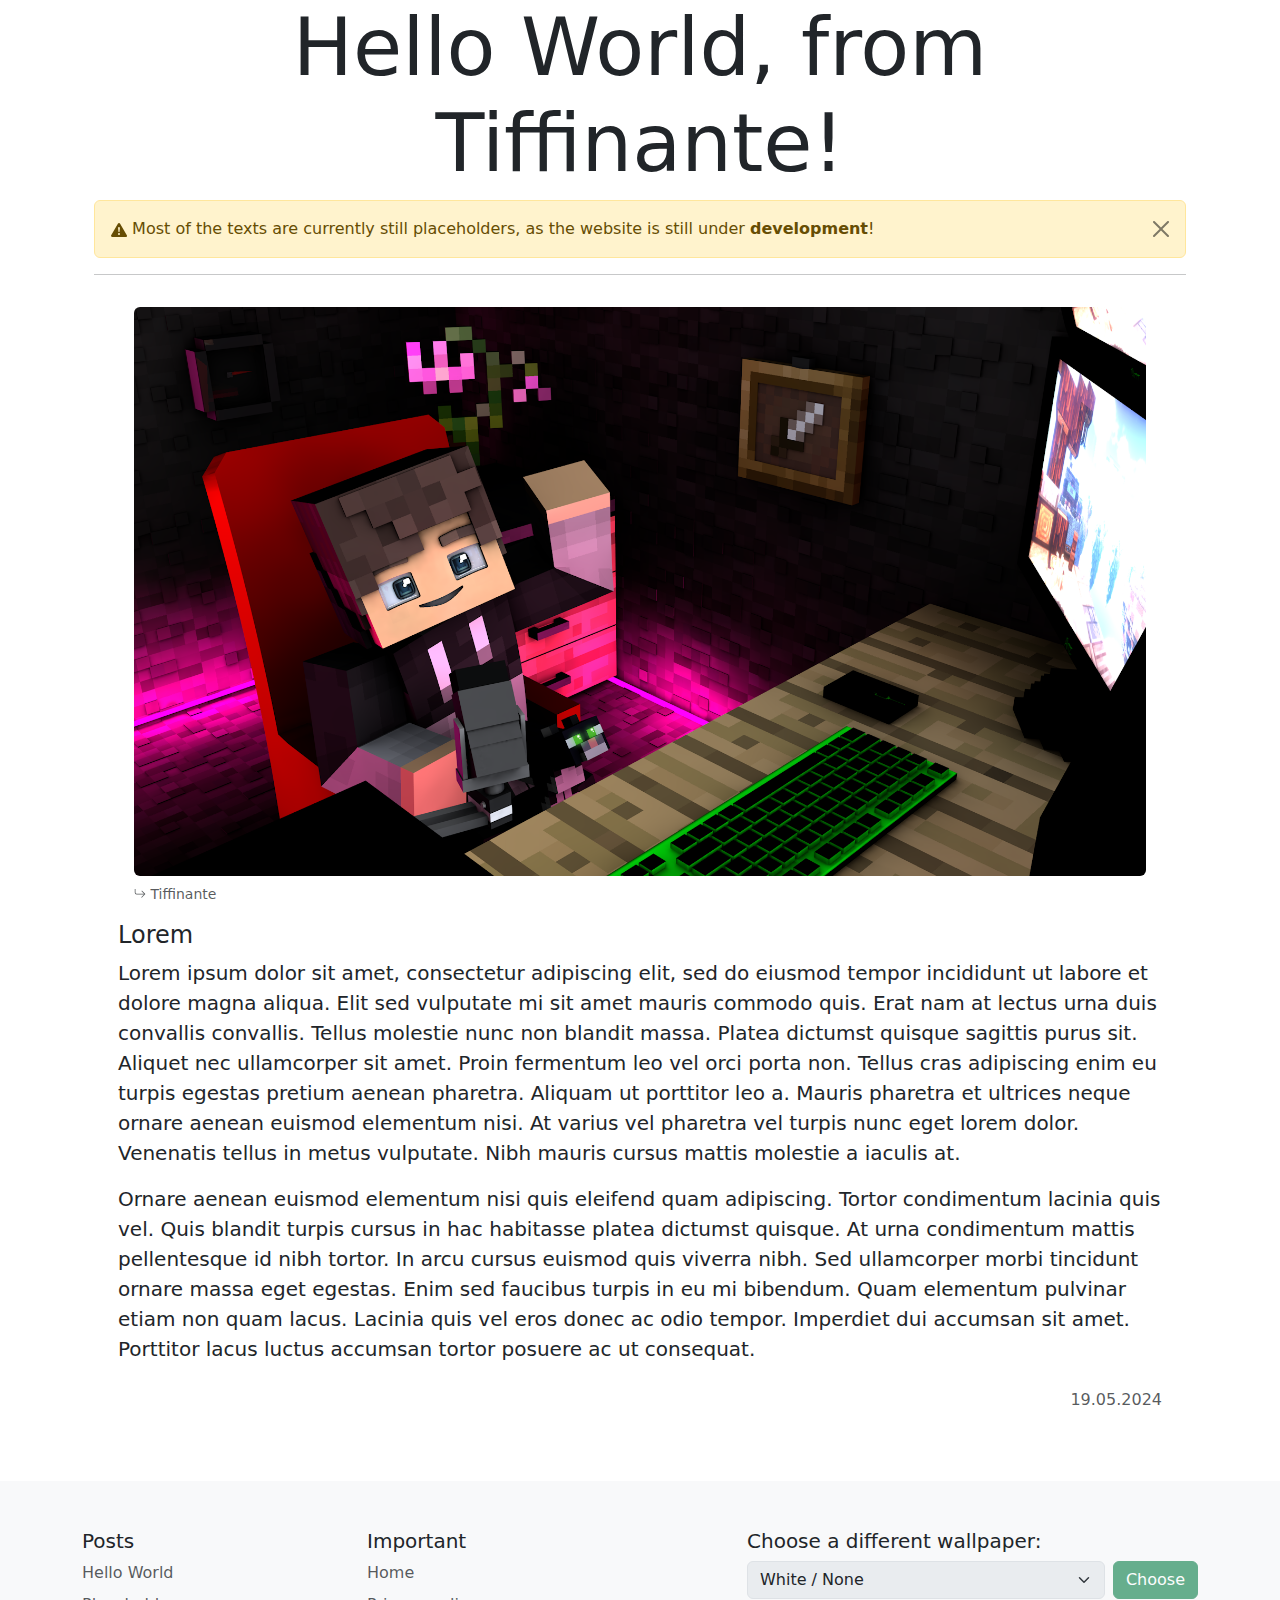
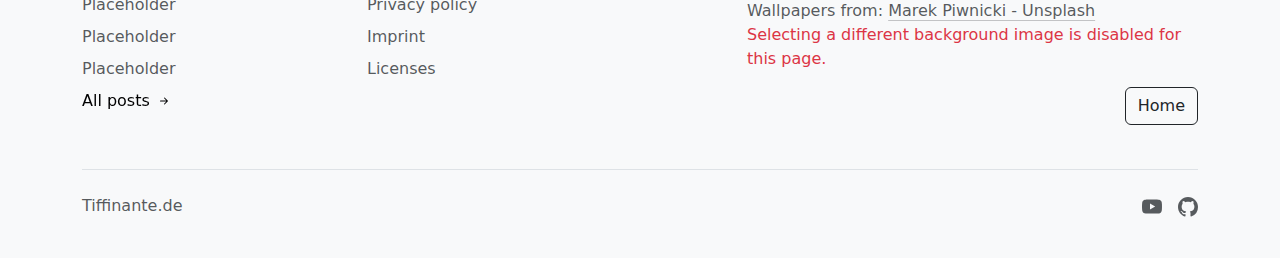
==== commit e27887a6: "-" ====
--- a/hello_world.html
+++ b/hello_world.html
@@ -27,6 +27,19 @@
         <div class="bg-white ">
             <div class="text-center">
                 <h1 class="display-1">Hello World, from Tiffinante!</h1>
+
+                <!-- alert -->
+                <div class="alert alert-warning alert-dismissible fade show d-flex" role="alert">
+                    <div class="justify-content-start">
+                        <svg xmlns="http://www.w3.org/2000/svg" width="16" height="16" fill="currentColor" class="bi bi-exclamation-triangle-fill" viewBox="0 0 16 16">
+                            <path d="M8.982 1.566a1.13 1.13 0 0 0-1.96 0L.165 13.233c-.457.778.091 1.767.98 1.767h13.713c.889 0 1.438-.99.98-1.767zM8 5c.535 0 .954.462.9.995l-.35 3.507a.552.552 0 0 1-1.1 0L7.1 5.995A.905.905 0 0 1 8 5m.002 6a1 1 0 1 1 0 2 1 1 0 0 1 0-2"/>
+                        </svg>
+                        Most of the texts are currently still placeholders, as the website is still under <strong>development</strong>!
+                    </div>
+                    <button type="button" class="btn-close" data-bs-dismiss="alert" aria-label="Close"></button>
+                </div>
+                <!-- !alert -->
+
             </div>
             <hr>
 
@@ -104,7 +117,7 @@
                         <div id="divbackgroundSelect">
                             <div class="d-flex gap-2">
                                 <select id="backgroundSelect" class="form-select" disabled>
-                                    <option selected>White</option>
+                                    <option selected>White / None</option>
                                     <option value="./assets/img/backgrounds/marek-piwnicki-wgsu3WzFZ5c-unsplash.jpg">Wallpaper 1</option>
                                     <option value="./assets/img/backgrounds/marek-piwnicki-zbowrjiVx2c-unsplash.jpg">Wallpaper 2</option>
                                     <option value="./assets/img/backgrounds/marek-piwnicki-ZuI0QS361bg-unsplash.jpg">Wallpaper 3</option>
@@ -153,6 +166,7 @@
 
 <!-- script -->
 <script src="./assets/js/script.js"></script>
+<script src="./assets/js/bootstrap@5.3.3-min.js"></script>
 <!-- !script -->
 </body>
 </html>--- a/assets/css/style.css
+++ b/assets/css/style.css
@@ -69,46 +69,51 @@
 
 /* Button for Scrolling up */
 #myBtn {
-    visibility: hidden; /* Button standardmäßig unsichtbar */
-    position: fixed; /* Position des Buttons festlegen */
-    bottom: 20px; /* Abstand vom unteren Rand */
-    right: 30px; /* Abstand vom rechten Rand */
-    z-index: 99; /* Über anderen Elementen positionieren */
-    background-color: #e9ecef; /* Hintergrundfarbe */
-    color: black; /* Schriftfarbe */
-    border: none; /* Kein Rand */
-    outline: none; /* Kein Rahmen beim Fokus */
-    cursor: pointer; /* Zeiger ändern */
-    padding: 15px; /* Innenabstand */
-    border-radius: 50%; /* Runde Form */
-    box-shadow: 0 4px 8px rgba(0, 0, 0, 0.2); /* Schatten für 3D-Effekt */
-    opacity: 0; /* Startwert der Opazität */
-    transform: translateY(20px) scale(0.8); /* Startposition leicht unter dem sichtbaren Bereich und verkleinert */
-    transition: opacity 0.4s, transform 0.4s; /* Übergänge für Opazität und Transformation */
-    width: 56px; /* Breite des Buttons festlegen */
+    visibility: hidden;
+    position: fixed;
+    bottom: 20px;
+    right: 30px;
+    z-index: 99;
+    background-color: #f8f9fa;
+    color: black;
+    border: none;
+    outline: none;
+    cursor: pointer;
+    padding: 15px;
+    border-radius: 50%;
+    box-shadow: 0 4px 8px rgba(0, 0, 0, 0.2);
+    opacity: 0;
+    transform: translateY(20px) scale(0.8);
+    transition: opacity 0.4s, transform 0.4s;
+    width: 56px;
 }
 
 #myBtn.show {
-    visibility: visible; /* Button sichtbar */
-    opacity: 1; /* Volle Sichtbarkeit */
-    transform: translateY(0) scale(1); /* Normale Position und Größe */
-    animation: bounceIn 0.5s; /* Bounce-In-Animation */
+    visibility: visible;
+    opacity: 1;
+    transform: translateY(0) scale(1);
+    animation: bounceIn 0.5s;
 }
 
 #myBtn.hide {
-    animation: bounceOut 0.5s; /* Bounce-Out-Animation */
-    opacity: 0; /* Verbergen */
-    transform: translateY(20px) scale(0.8); /* Verkleinern und nach unten verschieben */
+    animation: bounceOut 0.5s;
+    opacity: 0;
+    transform: translateY(20px) scale(0.8);
 }
 
 #myBtn:hover {
-    background-color: #333; /* Dunklere Hintergrundfarbe bei Hover */
-    box-shadow: 0 6px 12px rgba(0, 0, 0, 0.3); /* Größerer Schatten bei Hover */
+    /* background-color: #dee2e6; */
+    box-shadow: 0 6px 12px rgba(0, 0, 0, 0.3);
+}
+
+#myBtn:hover svg {
+    transform: translateY(-5px);
 }
 
 #myBtn svg {
     width: 24px;
     height: 24px;
+    transition: transform 0.3s;
 }
 
 @keyframes bounceIn {
@@ -142,13 +147,13 @@
     }
 }
 
-/* Medienabfrage für kleinere Bildschirmgrößen */
+/* Media query for smaller screen sizes */
 @media (max-width: 600px) {
     #myBtn {
-        padding: 10px; /* Kleinere Polsterung */
-        width: 46px; /* Breite des Buttons anpassen */
-        bottom: 15px; /* Weniger Abstand vom unteren Rand */
-        right: 15px; /* Weniger Abstand vom rechten Rand */
+        padding: 10px;
+        width: 46px;
+        bottom: 15px;
+        right: 15px;
     }
 
     #myBtn svg {
